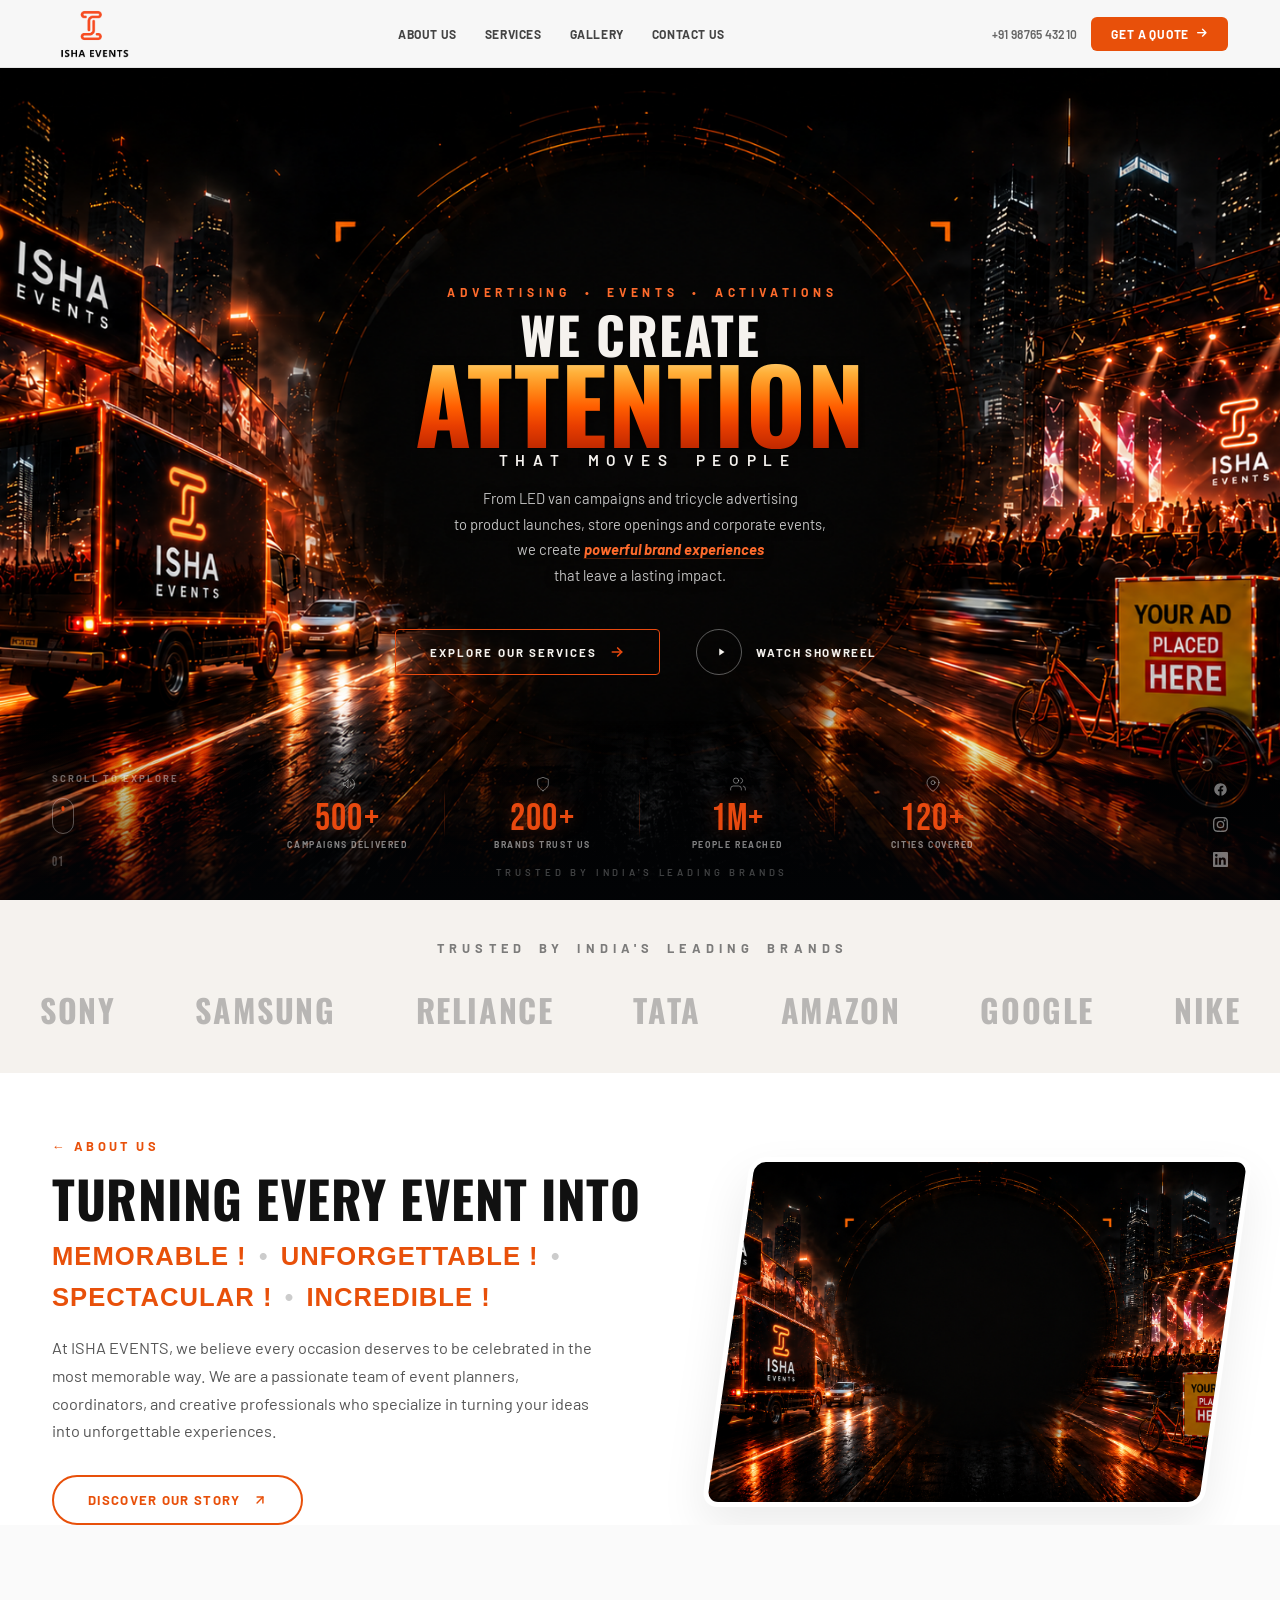
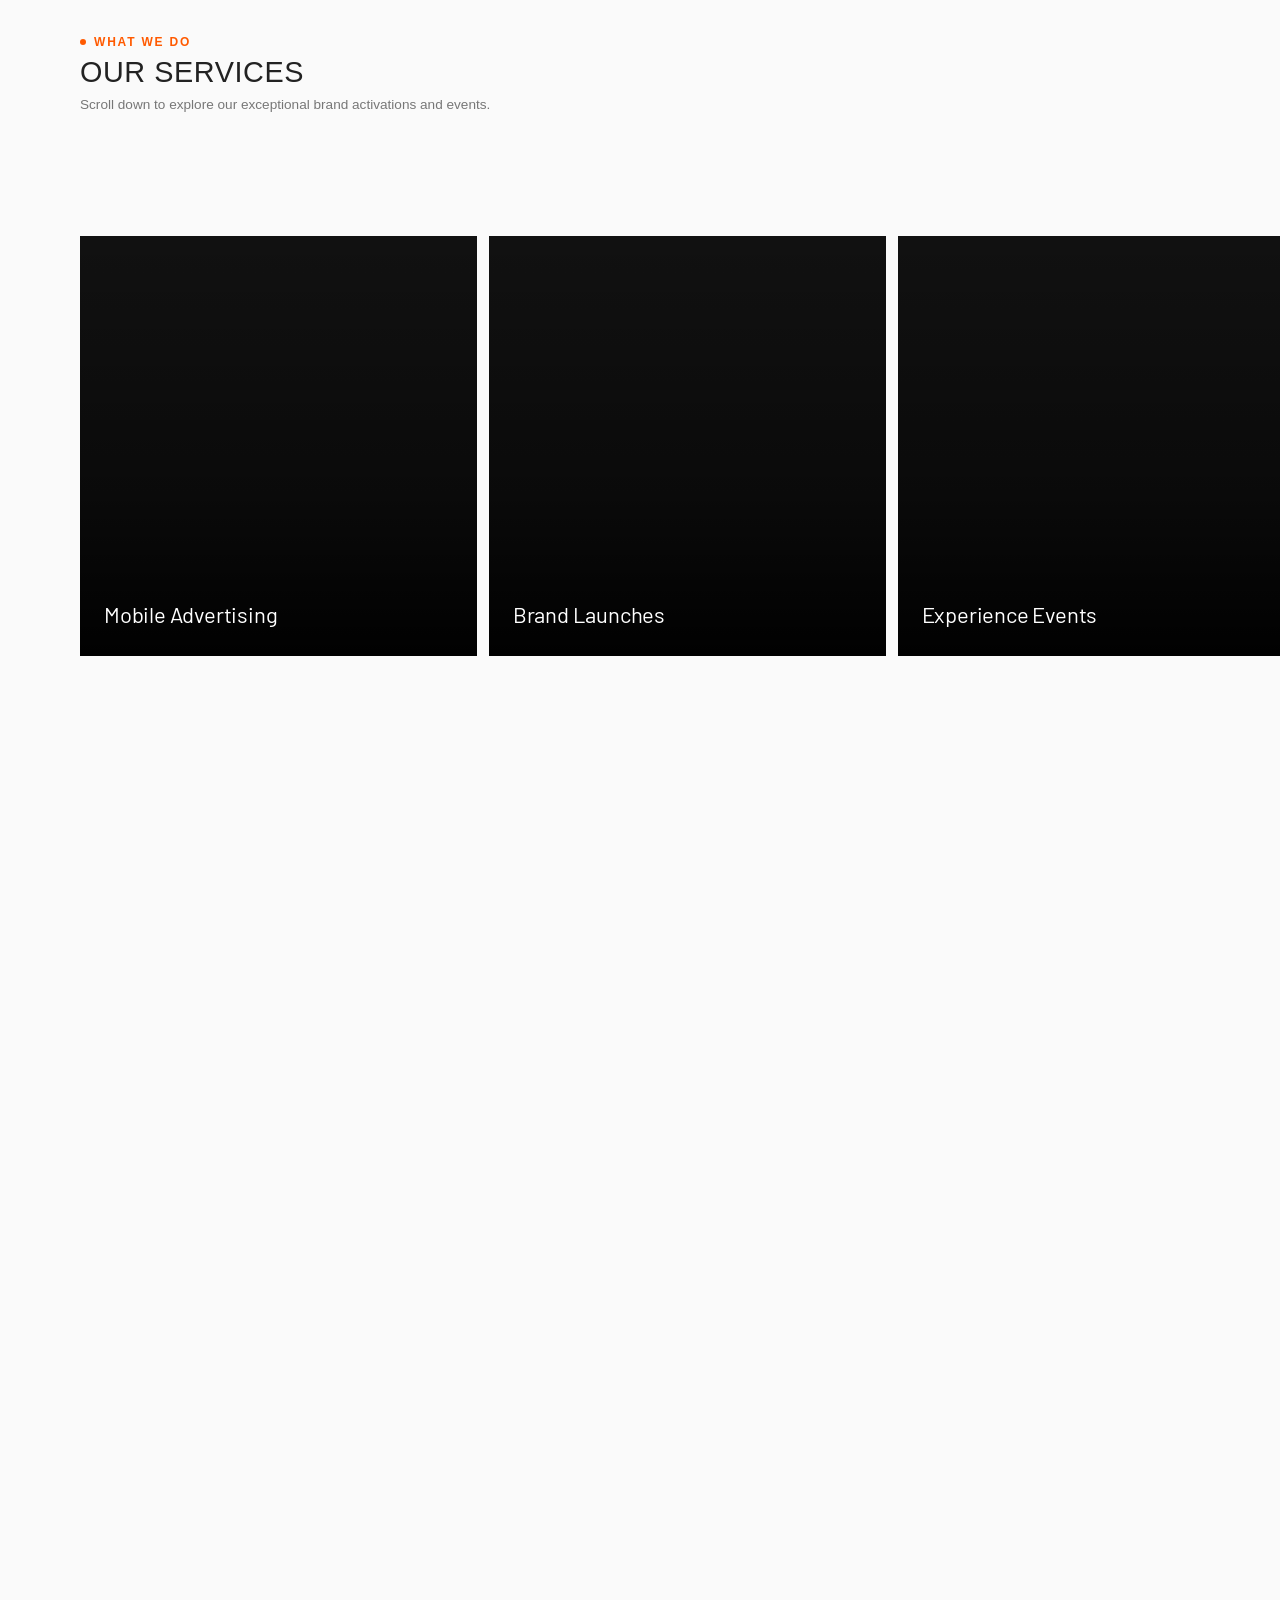
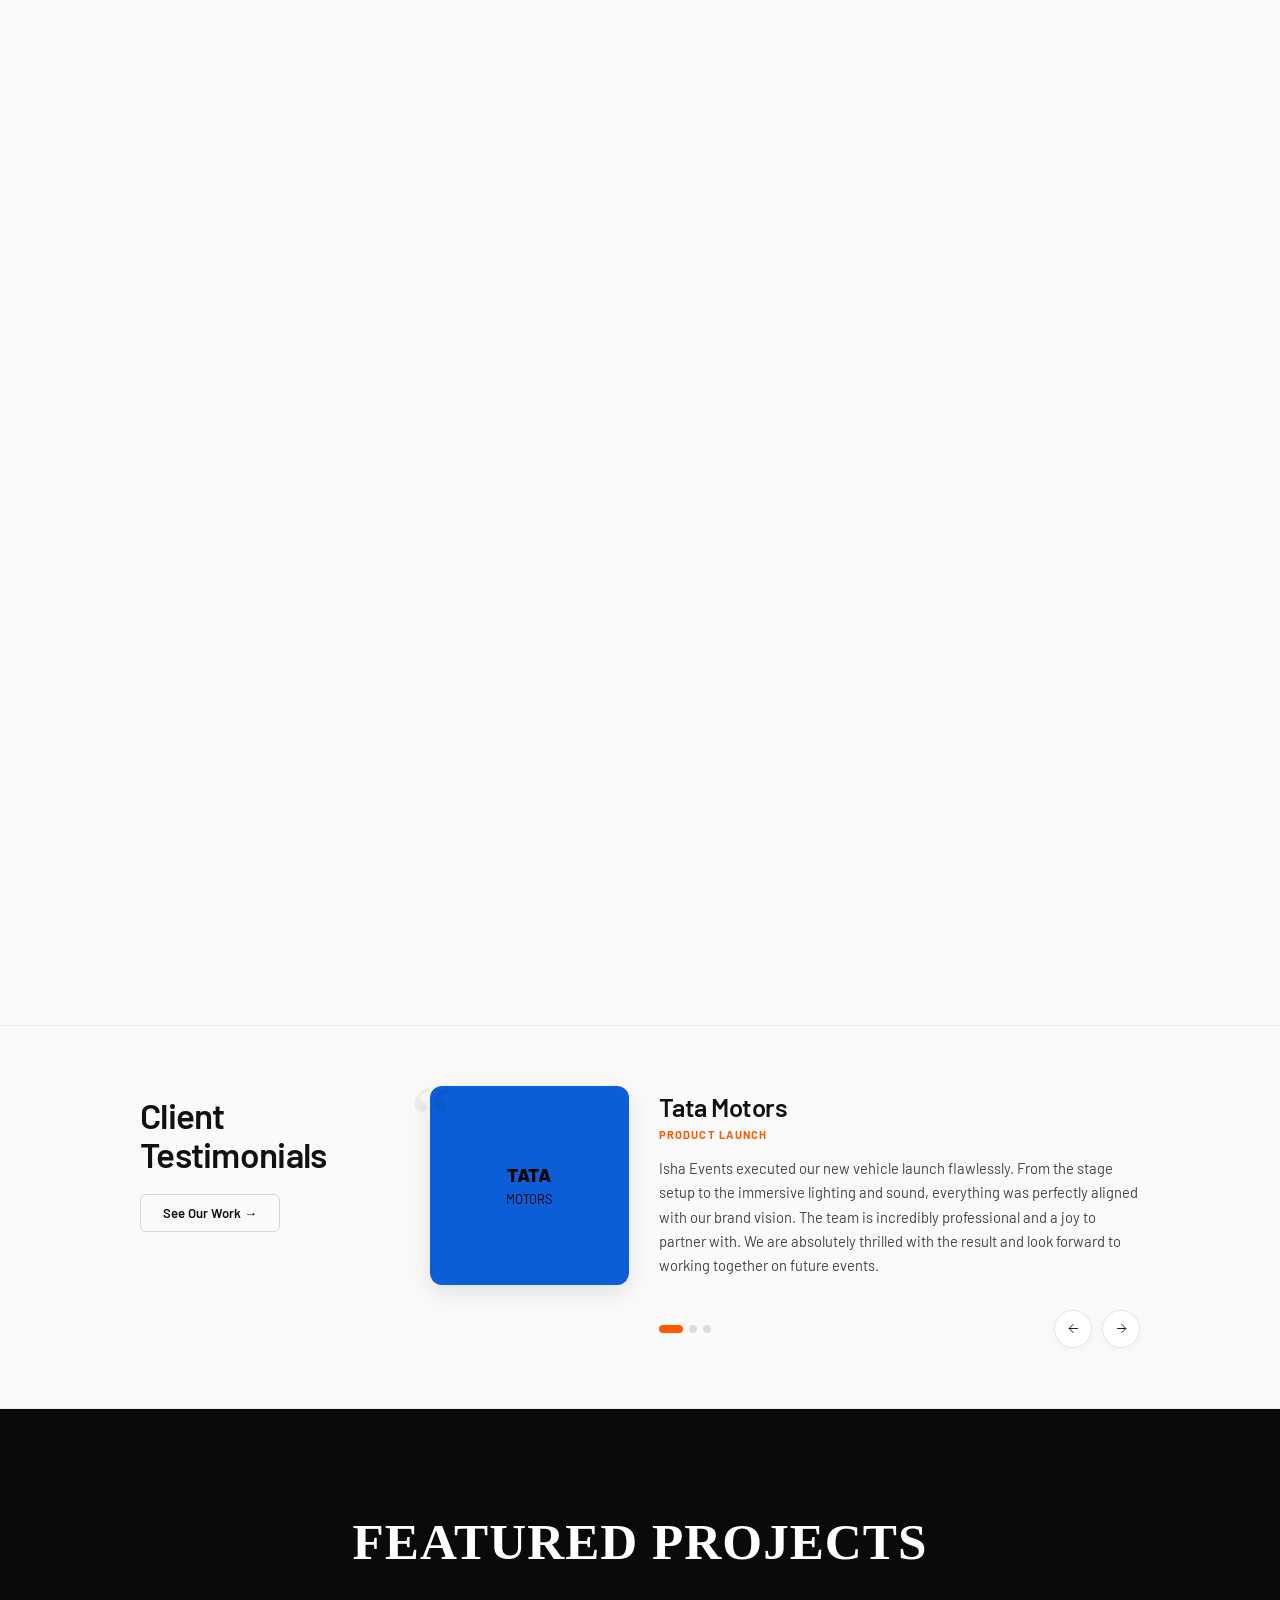
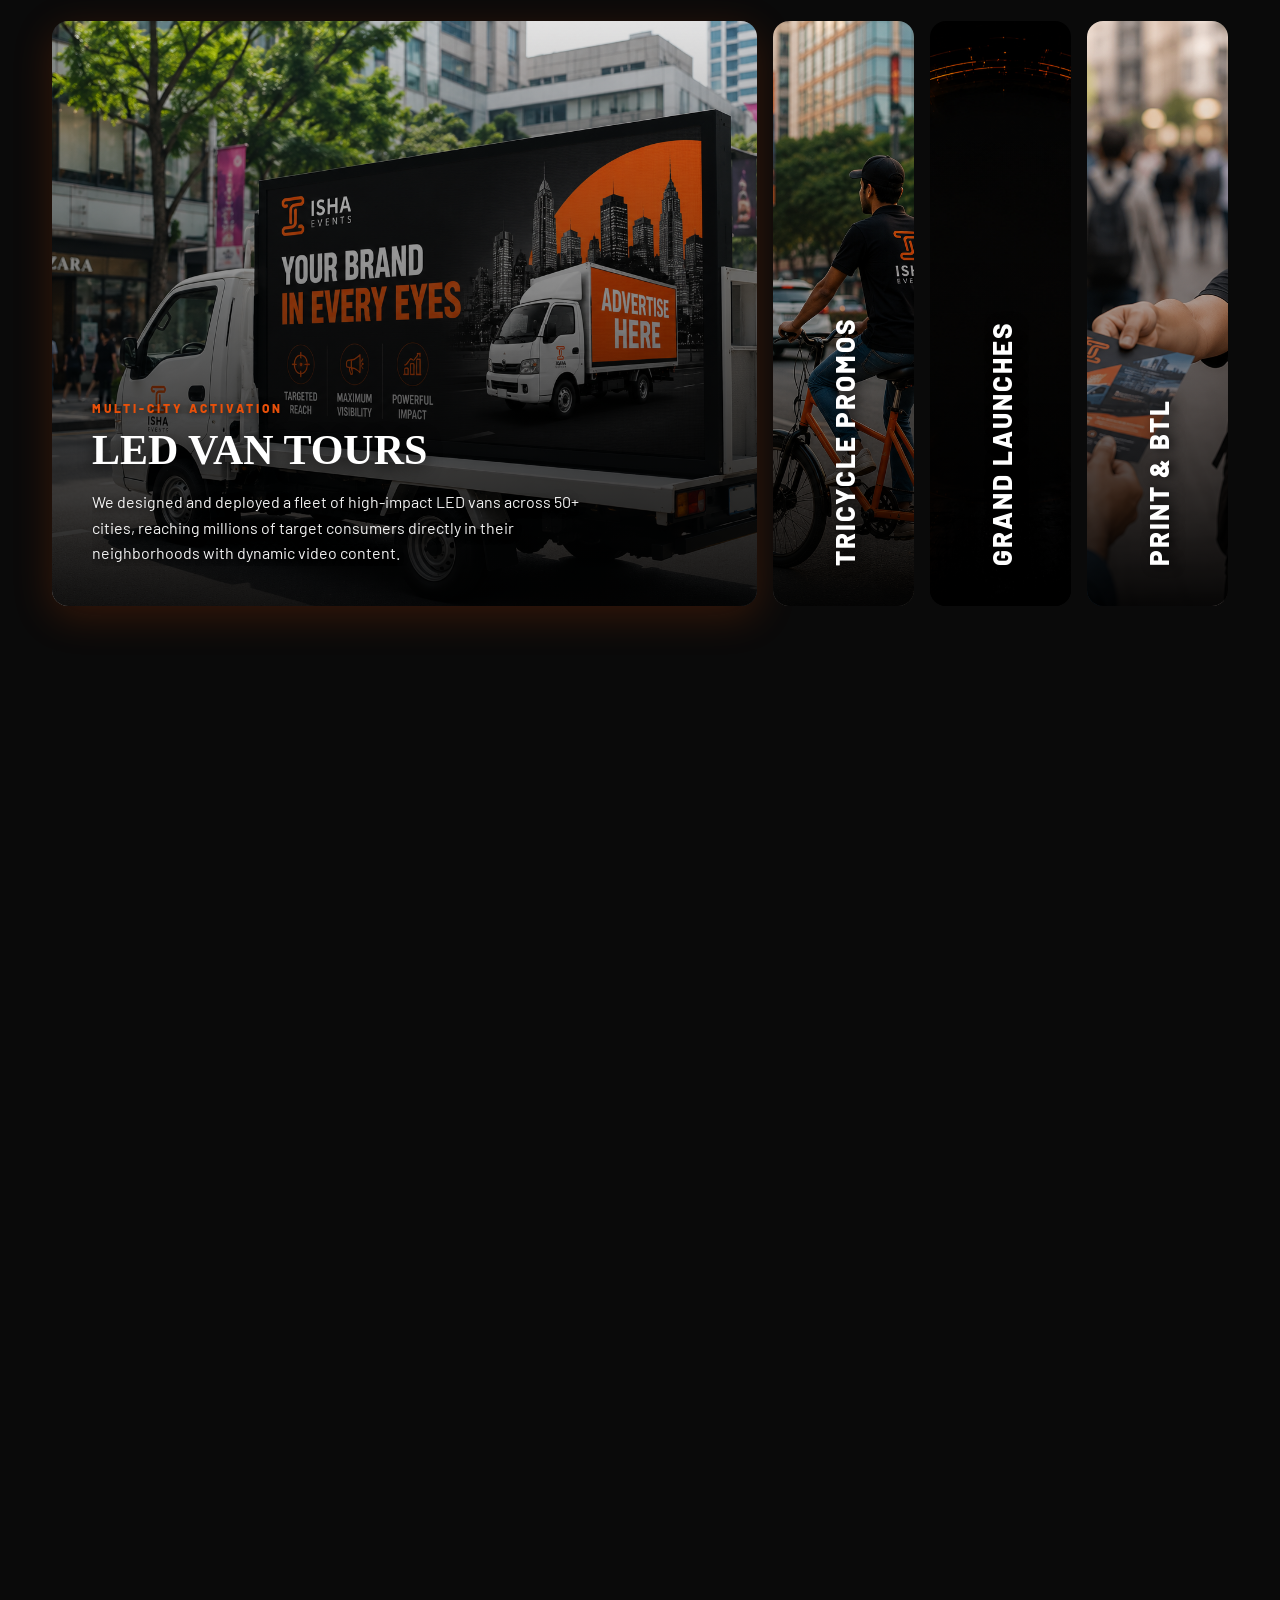
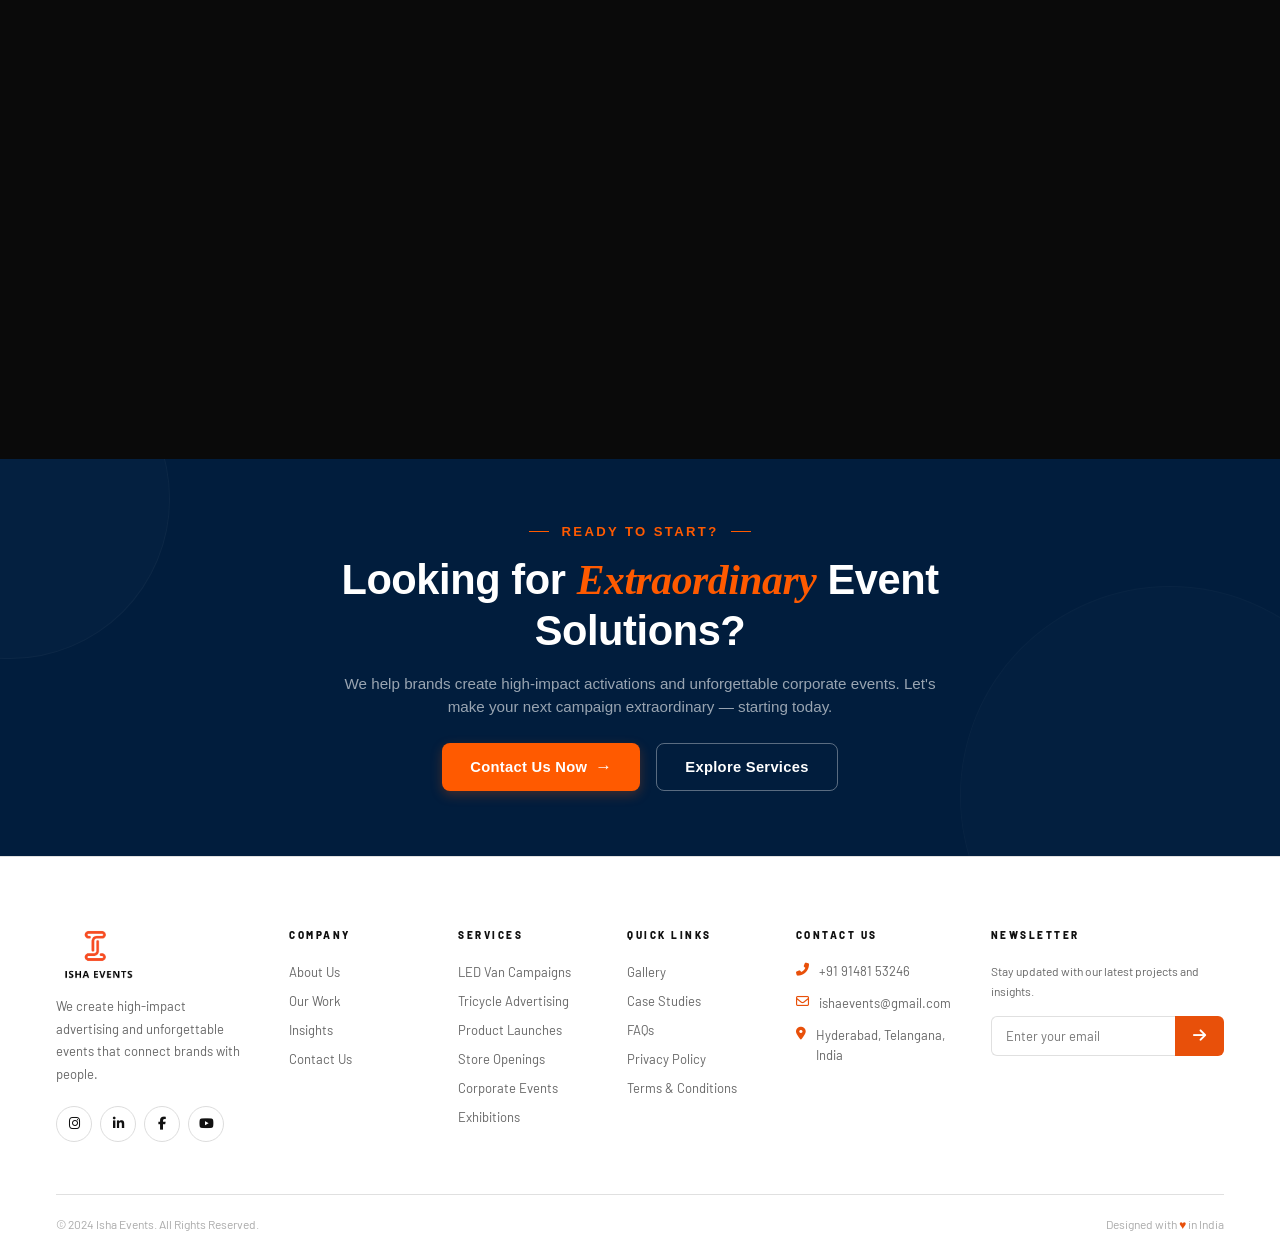
==== index.html @ 8bcbc74d "feat: implement scroll reveal animations, enhance stats component interactivity, and update responsi" ====
<!DOCTYPE html>
<html lang="en">
<head>
  <meta charset="UTF-8">
  <meta name="viewport" content="width=device-width, initial-scale=1.0">
  <title>ISHA EVENTS – We Create Attention That Moves People</title>
  <meta name="description" content="India's leading activation agency. LED van campaigns, tricycle advertising, product launches, store openings and corporate events.">
  <link rel="preconnect" href="https://fonts.googleapis.com" />
  <link rel="preconnect" href="https://fonts.gstatic.com" crossorigin />
  <link href="https://fonts.googleapis.com/css2?family=Bebas+Neue&family=Barlow:wght@300;400;500;600;700;800&family=Oswald:wght@400;500;600;700&display=swap" rel="stylesheet" />
  <link rel="stylesheet" href="https://cdnjs.cloudflare.com/ajax/libs/font-awesome/6.5.0/css/all.min.css">
  <link rel="stylesheet" href="footer.css">

  <style>
    *, *::before, *::after { margin: 0; padding: 0; box-sizing: border-box; }

    :root {
      --orange: #E8490F;
      --orange-light: #FF6B2C;
      --white: #F5F2EE;
      --dark: #030508;
      /* Footer Specific Vars */
      --text-main: #222222;
      --text-muted: #666666;
      --bg-light: #FAFAFA;
      --border: #EAEAEA;
    }

    html, body {
      width: 100%; min-height: 100%;
      background: var(--dark);
      font-family: 'Barlow', sans-serif;
      color: var(--white);
      overflow-x: clip; /* Prevents overflow without creating scroll container, allowing position: sticky to stick perfectly */
      -webkit-font-smoothing: antialiased;
    }

    /* ════════ PRELOADER ════════ */
    #preloader {
      position: fixed; inset: 0; z-index: 9999;
      display: flex; align-items: center; justify-content: center;
      background: var(--dark);
      transition: opacity .7s ease, visibility .7s ease;
    }
    .pre-content { display: flex; flex-direction: column; align-items: center; gap: 16px; z-index: 10; }
    .pre-brand { font-family: 'Bebas Neue', cursive; font-size: 1.8rem; letter-spacing: .3em; color: var(--white); }
    .pre-brand b { color: var(--orange); }
    .pre-track { width: 200px; height: 2px; background: rgba(255,255,255,.06); border-radius: 10px; overflow: hidden; }
    .pre-fill { width: 0%; height: 100%; background: var(--orange); box-shadow: 0 0 8px var(--orange); transition: width .2s ease; }
    .pre-pct { font-size: .65rem; letter-spacing: .15em; color: rgba(255,255,255,.3); }
    .pre-panel { position: absolute; width: 100%; height: 50%; background: var(--dark); z-index: 5; transition: transform 1.1s cubic-bezier(.85,0,.15,1); }
    .pre-panel.t { top: 0; }
    .pre-panel.b { bottom: 0; }
    body.go .pre-panel.t { transform: translateY(-100%); }
    body.go .pre-panel.b { transform: translateY(100%); }
    body.go #preloader { pointer-events: none; opacity: 0; visibility: hidden; }

    /* ════════ HERO ════════ */
    #hero {
      position: relative;
      width: 100%; height: calc(100vh - 68px); min-height: 700px;
      margin-top: 68px;
      overflow: hidden;
    }

    /* ── Background Image ── */
    .hero-bg {
      position: absolute; inset: 0; width: 100%; height: 100%; object-fit: cover;
      transform: scale(1.1); transition: transform 4s cubic-bezier(.16,1,.3,1);
    }
    body.go .hero-bg { transform: scale(1); }

    /* Bottom fade for stats readability */
    .hero-bottom-fade {
      position: absolute; bottom: 0; left: 0; right: 0;
      height: 180px;
      background: linear-gradient(to top, rgba(3,5,8,.65) 0%, transparent 100%);
      z-index: 2; pointer-events: none;
    }



    /* ════════ CENTER CONTENT ════════ */
    .center-block {
      position: absolute; inset: 0; z-index: 10;
      display: flex; flex-direction: column;
      align-items: center; justify-content: center;
      padding: 0 24px;
      pointer-events: none;
    }
    .center-block > * { pointer-events: auto; }

    .tag {
      font-size: .75rem; font-weight: 700;
      letter-spacing: .4em; text-indent: .4em; text-transform: uppercase;
      color: var(--orange-light); margin-bottom: 10px;
      opacity: 0; transform: translateY(18px);
      transition: opacity .7s 1.3s ease, transform .7s 1.3s ease;
    }
    body.go .tag { opacity: 1; transform: translateY(0); }

    /* ── Headlines ── */
    .hl { margin-bottom: 18px; text-align: center; }
    .lm { display: block; overflow: hidden; text-align: center; line-height: 1; }
    .lm > span {
      display: inline-block; transform: translateY(115%); opacity: 0;
      transition: transform 1s cubic-bezier(.16,1,.3,1), opacity 1s ease;
    }
    body.go .lm > span { transform: translateY(0); opacity: 1; }

    /* WE CREATE */
    .h1 {
      font-family: 'Oswald', sans-serif;
      font-size: clamp(2rem, 4vw, 3.5rem);
      font-weight: 700; letter-spacing: .03em;
      color: var(--white);
      text-shadow: 0 2px 10px rgba(0,0,0,.5);
    }
    body.go .h1 > span { transition-delay: 1.35s; }

    /* ATTENTION */
    .h2 {
      font-family: 'Oswald', sans-serif;
      font-size: clamp(4rem, 8vw, 7.5rem);
      font-weight: 700; letter-spacing: .01em;
      line-height: .9;
      margin-top: -4px; margin-bottom: 2px;
    }
    .h2 > span {
      background: linear-gradient(180deg,
        #FFD580 0%,
        #FFB03A 18%,
        #FF8C1A 35%,
        #FF5E00 55%,
        #E83E00 75%,
        #C02800 100%
      );
      -webkit-background-clip: text;
      -webkit-text-fill-color: transparent;
      background-clip: text;
      filter: drop-shadow(0 4px 8px rgba(0,0,0,.8));
      position: relative;
    }
    body.go .h2 > span { transition-delay: 1.5s; }

    /* THAT MOVES PEOPLE */
    .h3 {
      font-family: 'Barlow', sans-serif;
      font-size: clamp(.7rem, 1.2vw, 1rem);
      font-weight: 600; letter-spacing: .5em; text-indent: .5em;
      color: var(--white);
      text-shadow: 0 2px 10px rgba(0,0,0,.6);
      margin-top: 4px;
    }
    body.go .h3 > span { transition-delay: 1.65s; }

    /* ── Description ── */
    .desc {
      max-width: 480px; text-align: center;
      font-size: .92rem; font-weight: 400;
      line-height: 1.75; color: rgba(255,255,255,.75);
      margin-bottom: 32px;
      text-shadow: 0 1px 10px rgba(0,0,0,.5);
      opacity: 0; transform: translateY(14px);
      transition: opacity .8s 1.8s ease, transform .8s 1.8s ease;
    }
    body.go .desc { opacity: 1; transform: translateY(0); }
    .desc em {
      font-style: italic; font-weight: 700;
      color: var(--orange-light);
      text-decoration: underline;
      text-decoration-color: rgba(232,73,15,.35);
      text-underline-offset: 3px;
    }

    /* ── Buttons ── */
    .btns {
      display: flex; align-items: center; gap: 28px;
      opacity: 0; transform: translateY(14px);
      transition: opacity .8s 1.95s ease, transform .8s 1.95s ease;
    }
    body.go .btns { opacity: 1; transform: translateY(0); }

    .btn-exp {
      font-family: 'Barlow', sans-serif; font-size: .72rem; font-weight: 700;
      letter-spacing: .18em; text-transform: uppercase;
      color: var(--white); background: transparent;
      border: 1.5px solid var(--orange);
      padding: 14px 34px; border-radius: 4px;
      cursor: pointer; text-decoration: none;
      display: inline-flex; align-items: center; gap: 12px;
      transition: all .3s ease;
    }
    .btn-exp svg { color: var(--orange); transition: transform .3s, color .3s; }
    .btn-exp:hover {
      background: var(--orange); color: #fff;
      box-shadow: 0 4px 30px rgba(232,73,15,.45);
      transform: translateY(-2px);
    }
    .btn-exp:hover svg { transform: translateX(4px); color: #fff; }

    .btn-reel {
      font-family: 'Barlow', sans-serif; font-size: .72rem; font-weight: 700;
      letter-spacing: .14em; text-transform: uppercase;
      background: none; border: none; color: var(--white);
      cursor: pointer; display: flex; align-items: center; gap: 14px;
      padding: 8px; transition: opacity .3s;
    }
    .play-c {
      width: 46px; height: 46px; border-radius: 50%;
      border: 1.5px solid rgba(255,255,255,.35);
      display: flex; align-items: center; justify-content: center;
      padding-left: 3px;
      transition: border-color .3s, background .3s, transform .25s, box-shadow .3s;
    }
    .play-c svg { color: var(--white); }
    .btn-reel:hover .play-c {
      border-color: #fff; background: rgba(255,255,255,.08);
      transform: scale(1.08);
      box-shadow: 0 0 20px rgba(255,255,255,.15);
    }

    /* ════════ BOTTOM SECTION ════════ */
    .bottom {
      position: absolute; bottom: 0; left: 0; right: 0; z-index: 10;
      display: flex; flex-direction: column; align-items: center;
      padding-bottom: 22px;
      opacity: 0; transform: translateY(14px);
      transition: opacity .8s 2.1s ease, transform .8s 2.1s ease;
    }
    body.go .bottom { opacity: 1; transform: translateY(0); }

    .stats {
      display: flex; align-items: center; justify-content: center;
      max-width: 820px; width: 100%;
      margin-bottom: 16px; padding: 0 20px;
    }
    .st {
      flex: 1; display: flex; flex-direction: column; align-items: center;
      text-align: center; position: relative; padding: 0 24px;
      opacity: 0; transform: translateY(20px);
      transition: opacity .6s ease, transform .6s ease;
    }
    body.go .st { opacity: 1; transform: translateY(0); }
    body.go .st:nth-child(1) { transition-delay: 2.1s; }
    body.go .st:nth-child(2) { transition-delay: 2.25s; }
    body.go .st:nth-child(3) { transition-delay: 2.4s; }
    body.go .st:nth-child(4) { transition-delay: 2.55s; }
    .st:not(:last-child)::after {
      content: ''; position: absolute; top: 18%; right: 0;
      width: 1px; height: 64%;
      background: linear-gradient(to bottom, transparent, rgba(232,73,15,.2) 20%, rgba(232,73,15,.2) 80%, transparent);
    }
    .st-i { margin-bottom: 5px; color: rgba(255,255,255,.4); transition: color .3s, transform .3s; }
    .st-i svg { width: 16px; height: 16px; }
    .st:hover .st-i { color: var(--orange); transform: scale(1.2); }
    .st-v {
      font-family: 'Bebas Neue', cursive;
      font-size: 2.4rem; line-height: 1; letter-spacing: .03em;
      color: var(--orange);
      filter: drop-shadow(0 0 8px rgba(232,73,15,.3));
      margin-bottom: 1px;
      transition: transform .3s ease;
    }
    .st:hover .st-v { transform: scale(1.08); }
    .st-l {
      font-size: .55rem; font-weight: 700;
      letter-spacing: .18em; text-transform: uppercase;
      color: rgba(255,255,255,.5);
    }
    .trust {
      font-size: .6rem; font-weight: 600;
      letter-spacing: .4em; text-indent: .4em; text-transform: uppercase;
      color: rgba(255,255,255,.25);
    }

    /* ── Universal Scroll Reveal ── */
    .sr {
      opacity: 0; transform: translateY(40px);
      transition: opacity .8s cubic-bezier(.16,1,.3,1), transform .8s cubic-bezier(.16,1,.3,1);
    }
    .sr.is-visible { opacity: 1; transform: translateY(0); }
    .sr-left {
      opacity: 0; transform: translateX(-40px);
      transition: opacity .8s cubic-bezier(.16,1,.3,1), transform .8s cubic-bezier(.16,1,.3,1);
    }
    .sr-left.is-visible { opacity: 1; transform: translateX(0); }
    .sr-right {
      opacity: 0; transform: translateX(40px);
      transition: opacity .8s cubic-bezier(.16,1,.3,1), transform .8s cubic-bezier(.16,1,.3,1);
    }
    .sr-right.is-visible { opacity: 1; transform: translateX(0); }

    /* ── Left: Scroll + page ── */
    .side-l {
      position: absolute; bottom: 30px; left: 52px; z-index: 10;
      display: flex; flex-direction: column; align-items: flex-start; gap: 14px;
      opacity: 0; transition: opacity .7s 2.3s ease;
    }
    body.go .side-l { opacity: 1; }
    .scroll-txt {
      font-size: .6rem; font-weight: 700;
      letter-spacing: .22em; text-transform: uppercase;
      color: rgba(255,255,255,.4);
    }
    .scroll-ico {
      width: 22px; height: 36px;
      border: 1.5px solid rgba(255,255,255,.3);
      border-radius: 14px; position: relative;
    }
    .scroll-dot {
      width: 3px; height: 5px; background: var(--orange);
      border-radius: 4px;
      position: absolute; top: 7px; left: 50%; transform: translateX(-50%);
      animation: sWheel 1.5s infinite ease-in-out;
    }
    @keyframes sWheel {
      0%,100% { top: 7px; opacity: 0; }
      20% { opacity: 1; }
      80% { top: 20px; opacity: 0; }
    }
    .pg-num {
      font-family: 'Bebas Neue', cursive;
      font-size: .8rem; letter-spacing: .1em;
      color: rgba(255,255,255,.25);
      margin-top: 6px;
    }

    /* ── Right: Social ── */
    .side-r {
      position: absolute; bottom: 30px; right: 52px; z-index: 10;
      display: flex; flex-direction: column; align-items: center; gap: 16px;
      opacity: 0; transition: opacity .7s 2.3s ease;
    }
    body.go .side-r { opacity: 1; }
    .sc {
      color: rgba(255,255,255,.45); text-decoration: none;
      transition: color .25s, transform .25s;
    }
    .sc:hover { color: #fff; transform: translateY(-2px); }
    .sc svg { width: 15px; height: 15px; }

    /* ════════ RESPONSIVE ════════ */
    @media (max-width: 1100px) {
      .hdr { padding: 22px 36px; }
      .nav-mid { gap: 26px; }
      .side-l { left: 32px; }
      .side-r { right: 32px; }
    }
    @media (max-width: 991px) {
      html, body { overflow-y: auto; }
      .nav-mid { display: none; }
      .hdr { padding: 18px 24px; }
      .ham { display: flex; }
      .side-l, .side-r { display: none; }
      #hero { height: auto; min-height: 100vh; }
      .center-block { position: relative; padding: 130px 20px 30px; }
      .bottom { position: relative; padding-bottom: 30px; }
      .stats {
        flex-wrap: wrap; gap: 0;
        background: rgba(3,5,8,.55);
        backdrop-filter: blur(16px); -webkit-backdrop-filter: blur(16px);
        border-radius: 16px;
        border: 1px solid rgba(255,255,255,.08);
        padding: 16px 12px;
        max-width: 420px;
      }
      .st { flex: 0 0 50%; padding: 14px 8px; }
      .st:nth-child(2)::after { display: none; }
      .st:not(:last-child)::after { display: none; }
    }
    @media (max-width: 600px) {
      .hdr { padding: 14px 16px; }
      .logo-name { font-size: 1.4rem; }
      .logo-sub { font-size: .55rem; display: none; }
      .btn-q { padding: 8px 16px; font-size: .62rem; }
      .ham { width: 36px; height: 36px; }
      .tag { font-size: .6rem; letter-spacing: .22em; text-indent: .22em; }
      .h2 { font-size: clamp(3rem, 14vw, 5rem); }
      .desc { font-size: .85rem; }
      .btns { flex-direction: column; gap: 14px; width: 100%; max-width: 280px; }
      .btn-exp { width: 100%; justify-content: center; }
      .btn-reel { justify-content: center; }
      .stats { max-width: 340px; padding: 14px 8px; border-radius: 14px; }
      .st { flex: 0 0 50%; padding: 12px 8px; }
      .st-v { font-size: 1.9rem; }
      .st-l { font-size: .5rem; letter-spacing: .1em; }
      .st-i svg { width: 14px; height: 14px; }
      .trust { font-size: .5rem; letter-spacing: .2em; text-indent: .2em; }
    }
    @media (max-width: 420px) {
      .center-block { padding: 110px 16px 20px; }
      .h1 { font-size: 1.6rem; }
      .h2 { font-size: clamp(2.6rem, 16vw, 3.5rem); }
      .h3 { font-size: .65rem; letter-spacing: .3em; }
      .desc { font-size: .82rem; margin-bottom: 24px; }
      .stats { max-width: 300px; }
      .st { padding: 10px 6px; }
      .st-v { font-size: 1.7rem; }
    }

    /* ════════ TRUSTED BY SECTION ════════ */
    #trusted {
      padding: 40px 0;
      background: #F5F2EE; /* Light background */
      text-align: center;
      display: flex; flex-direction: column; align-items: center;
      overflow: hidden;
    }
    
    .t-head {
      font-size: .8rem; font-weight: 700;
      letter-spacing: .4em; text-indent: .4em; text-transform: uppercase;
      color: rgba(3,5,8,.5); margin-bottom: 30px;
      display: flex; gap: 8px; justify-content: center; flex-wrap: wrap;
    }
    
    .t-head span { display: inline-block; }
    
    .t-logos-container {
      width: 100%;
      overflow: hidden;
      display: flex;
    }

    .t-logos-track {
      display: flex; gap: 80px; align-items: center;
      padding: 0 40px;
      animation: marquee 20s linear infinite;
    }
    
    @keyframes marquee {
      0% { transform: translateX(0); }
      100% { transform: translateX(-50%); } /* Scrolls half because we duplicate the content */
    }
    
    .t-logo {
      font-family: 'Oswald', sans-serif;
      font-size: 2rem; font-weight: 700; letter-spacing: .05em;
      color: rgba(3,5,8,.25);
      text-transform: uppercase;
      transition: color .3s, transform .3s;
      white-space: nowrap;
    }
    .t-logo:hover {
      color: var(--orange); transform: scale(1.05);
    }
    
    /* Scroll Reveal Animations */
    .reveal-up {
      opacity: 0; transform: translateY(30px);
      transition: opacity 0.6s cubic-bezier(0.16, 1, 0.3, 1), transform 0.6s cubic-bezier(0.16, 1, 0.3, 1);
    }
    .reveal-up.is-visible {
      opacity: 1; transform: translateY(0);
    }
    
    /* ════════ ABOUT US SECTION ════════ */
    #about {
      position: relative !important;
      width: 100% !important;
      background: #FFFFFF !important;
      color: #222222 !important;
      padding: 65px 52px 0 52px !important; /* Reduced bottom padding */
      box-sizing: border-box !important;
      display: flex !important;
      align-items: center !important;
      justify-content: center !important;
      overflow: hidden !important;
    }
    
    .about-container {
      position: relative !important;
      z-index: 10 !important;
      max-width: 1200px !important;
      margin: 0 auto !important;
      padding: 0 !important;
      width: 100% !important;
    }
    
    .about-grid {
      display: grid !important;
      grid-template-columns: 1.1fr 0.9fr !important; /* Balanced columns */
      gap: 60px !important;
      align-items: center !important;
      width: 100% !important;
    }
    
    .about-content {
      display: flex !important;
      flex-direction: column !important;
      align-items: flex-start !important;
      text-align: left !important;
    }
    
    .about-tag {
      font-size: .8rem !important;
      font-weight: 700 !important;
      letter-spacing: .25em !important;
      text-transform: uppercase !important;
      color: #E8500A !important;
      margin-bottom: 16px !important;
      display: inline-flex !important;
      align-items: center !important;
      gap: 8px !important;
    }
    
    .about-hl {
      font-family: 'Oswald', sans-serif !important;
      font-size: clamp(2.2rem, 4vw, 3.2rem) !important;
      font-weight: 700 !important;
      letter-spacing: .01em !important;
      line-height: 1.1 !important;
      color: #111111 !important;
      margin-bottom: 16px !important;
      margin-top: 0 !important;
      text-transform: uppercase !important;
    }
    
    .about-words-track {
      display: flex !important;
      gap: 12px !important;
      align-items: center !important;
      flex-wrap: wrap !important;
      margin-bottom: 22px !important;
      font-family: 'Barlow Condensed', sans-serif !important;
      font-size: clamp(1.2rem, 2.2vw, 1.6rem) !important;
      font-weight: 900 !important;
      letter-spacing: 0.04em !important;
      text-transform: uppercase !important;
    }
    
    .word-tag {
      color: #E8500A !important; /* Memorable */
      display: inline-block !important;
      transition: transform 0.4s cubic-bezier(0.175, 0.885, 0.32, 1.275), color 0.3s ease !important;
      cursor: default !important;
    }
    .word-tag:hover {
      transform: scale(1.1) translateY(-2px) !important;
      color: #FF6B1A !important;
    }
    
    .word-tag:nth-of-type(2) { color: #8A2BE2 !important; } /* Unforgettable */
    .word-tag:nth-of-type(2):hover { color: #A0522D !important; }
    .word-tag:nth-of-type(3) { color: #E8500A !important; } /* Spectacular */
    .word-tag:nth-of-type(4) { color: #E8500A !important; } /* Incredible */
    
    .word-dot {
      color: #CCCCCC !important;
      font-weight: 400 !important;
      display: inline-block !important;
      transition: transform 0.5s cubic-bezier(0.16, 1, 0.3, 1), color 0.3s ease !important;
    }
    .about-words-track:hover .word-dot {
      transform: scale(1.2) rotate(180deg) !important;
      color: #E8500A !important;
    }
    
    .about-desc {
      font-size: 1.02rem !important;
      font-weight: 400 !important;
      line-height: 1.7 !important;
      color: #555555 !important;
      margin-bottom: 30px !important;
      margin-top: 0 !important;
      max-width: 540px !important;
    }
    
    .btn-story {
      display: inline-flex !important;
      align-items: center !important;
      gap: 12px !important;
      padding: 15px 34px !important;
      border-radius: 30px !important;
      border: 2px solid #E8500A !important;
      background: transparent !important;
      color: #E8500A !important;
      font-family: 'Barlow', sans-serif !important;
      font-size: 0.82rem !important;
      font-weight: 700 !important;
      letter-spacing: 0.1em !important;
      text-transform: uppercase !important;
      text-decoration: none !important;
      transition: all 0.3s cubic-bezier(0.16, 1, 0.3, 1) !important;
      cursor: pointer !important;
    }
    
    .btn-story:hover {
      background: #E8500A !important;
      color: #FFFFFF !important;
      transform: translateY(-3px) !important;
      box-shadow: 0 8px 20px rgba(232,80,10,0.15) !important;
    }
    
    .btn-story svg {
      transition: transform 0.3s ease !important;
    }
    .btn-story:hover svg {
      transform: translate(2px, -2px) !important;
    }
    
    /* Compact Skewed Video container */
    .about-media-col {
      display: flex !important;
      justify-content: center !important;
      align-items: center !important;
      width: 100% !important;
    }
    
    .about-media-wrapper {
      position: relative !important;
      width: 100% !important; /* Expanded to fill the column width fully */
      height: 350px !important; /* Reduced from 460px for compact feel */
      transform: skewX(-8deg) !important; /* Softer, elegant angle */
      overflow: hidden !important;
      border-radius: 16px !important;
      box-shadow: 0 20px 45px rgba(0,0,0,0.08) !important;
      border: 5px solid #FFFFFF !important;
      background: #FAFAFA !important;
      transition: transform 0.6s cubic-bezier(0.16, 1, 0.3, 1), box-shadow 0.6s ease, border-color 0.6s ease !important;
    }
    
    .about-media-wrapper:hover {
      transform: skewX(-8deg) scale(1.03) translateY(-5px) !important;
      box-shadow: 0 30px 60px rgba(232,80,10,0.12), 0 10px 25px rgba(0,0,0,0.04) !important;
      border-color: #E8500A !important;
    }
    
    .about-media-wrapper video {
      position: absolute !important;
      top: 0 !important;
      left: -15% !important;
      width: 130% !important;
      height: 100% !important;
      object-fit: cover !important;
      transform: skewX(8deg) !important;
      display: block !important;
    }
    
    @media (max-width: 991px) {
      #about {
        padding: 60px 24px !important;
      }
      .about-grid {
        grid-template-columns: 1fr !important;
        gap: 40px !important;
      }
      .about-media-col {
        justify-content: center !important;
      }
      .about-media-wrapper {
        width: 100% !important;
        height: 280px !important;
        transform: none !important;
        border-radius: 12px !important;
      }
      .about-media-wrapper:hover {
        transform: scale(1.01) translateY(-2px) !important;
      }
      .about-media-wrapper video {
        left: 0 !important;
        width: 100% !important;
        transform: none !important;
      }
    }

    /* ════════ SERVICES SECTION (STICKY HORIZONTAL SCROLL) ════════ */
    .services-scroll-container {
      position: relative !important;
      width: 100% !important;
      height: 300vh !important; 
      background: #FAFAFA !important;
      box-sizing: border-box !important;
    }
    
    .services-sticky-wrapper {
      position: sticky !important;
      top: 0 !important;
      height: 100vh !important;
      width: 100% !important;
      overflow: hidden !important;
      display: flex !important;
      flex-direction: column !important;
      justify-content: center !important;
      box-sizing: border-box !important;
      padding: 0 80px !important;
    }
    
    .services-container {
      max-width: 1200px !important;
      margin: 0 auto !important;
      width: 100% !important;
      display: flex !important;
      flex-direction: column !important;
      gap: 30px !important;
    }
    
    .services-header {
      text-align: left !important;
      margin-bottom: 30px !important;
      display: flex !important;
      flex-direction: column !important;
      gap: 6px !important;
    }
    
    .services-tag {
      font-family: 'Inter', sans-serif !important;
      font-size: 0.75rem !important;
      font-weight: 600 !important;
      letter-spacing: 0.15em !important;
      text-transform: uppercase !important;
      color: #ff5a00 !important;
      display: flex !important;
      align-items: center !important;
      gap: 8px !important;
    }
    
    .services-tag::before {
      content: '' !important;
      display: inline-block !important;
      width: 6px !important;
      height: 6px !important;
      background: #ff5a00 !important;
      border-radius: 50% !important;
    }
    
    .services-hl {
      font-family: 'Outfit', sans-serif !important;
      font-size: 1.8rem !important;
      font-weight: 500 !important;
      letter-spacing: 0.02em !important;
      line-height: 1.2 !important;
      color: #222 !important;
      margin: 0 !important;
    }
    
    .services-subtitle {
      font-family: 'Inter', sans-serif !important;
      font-size: 0.85rem !important;
      font-weight: 400 !important;
      color: #777 !important;
      max-width: 450px !important;
      line-height: 1.5 !important;
      margin: 0 !important;
    }
    
    .services-track-wrapper {
      position: relative !important;
      width: 100% !important;
      overflow: visible !important;
    }
    
    .services-track {
      display: flex !important;
      gap: 12px !important; /* Tight spacing matching services.html */
      width: max-content !important;
      will-change: transform !important;
      transition: transform 0.1s linear !important;
      padding: 20px 0 !important; /* Zero padding on desktop since JS centers exactly */
      align-items: center !important;
      height: 60vh !important;
      min-height: 400px !important;
    }
    
    .cinematic-panel {
      position: relative !important;
      width: 31vw !important; /* Premium width for 3 visible columns */
      height: 420px !important; /* Attractive, immersive portrait proportion */
      max-width: 480px !important;
      min-width: 320px !important;
      border-radius: 0 !important; /* Sharp corners */
      overflow: hidden !important; 
      background: #111 !important; 
      flex-shrink: 0 !important;
      transform: scale(1) !important;
      padding: 0 !important;
      display: flex !important;
      flex-direction: column !important;
      justify-content: flex-end !important;
      cursor: pointer !important;
      box-sizing: border-box !important;
      transition: transform 0.4s cubic-bezier(0.16, 1, 0.3, 1) !important;
    }
    
    @media (min-width: 769px) {
      .cinematic-panel.is-hidden-side {
        opacity: 0 !important;
        pointer-events: none !important;
      }
    }
    
    /* Background Image setup */
    .cp-bg {
      position: absolute !important;
      inset: 0 !important;
      width: 100% !important;
      height: 100% !important;
      background-size: cover !important; 
      background-position: center !important;
      background-repeat: no-repeat !important;
      z-index: 1 !important;
      border-radius: 0 !important;
      transition: transform 0.8s cubic-bezier(0.16, 1, 0.3, 1) !important;
    }
    
    .cinematic-panel:hover .cp-bg {
      transform: scale(1.08) !important; 
    }
    
    /* Sleek gradient overlay from solid black-tinted bottom to transparent top */
    .cinematic-panel::after {
      content: '' !important;
      position: absolute !important;
      inset: 0 !important;
      background: linear-gradient(to top, rgba(0,0,0,0.95) 0%, rgba(0,0,0,0.4) 40%, transparent 100%) !important;
      z-index: 2 !important;
      pointer-events: none !important;
    }
    
    /* Inner overlay for layout grouping content tightly on the card */
    .sc-content-overlay {
      position: relative !important;
      z-index: 3 !important;
      padding: 28px 24px !important;
      width: 100% !important;
      display: flex !important;
      flex-direction: column !important;
      align-items: flex-start !important;
      box-sizing: border-box !important;
    }
    
    .sc-text-block {
      width: 100% !important;
      display: flex !important;
      flex-direction: column !important;
      align-items: flex-start !important;
    }
    
    /* Clean mixed-case typography */
    .sc-title {
      font-family: 'Barlow', sans-serif !important; 
      font-size: 22px !important;
      font-weight: 400 !important;
      color: #ffffff !important;
      margin: 0 !important;
      line-height: 1.25 !important;
      letter-spacing: -0.2px !important;
      text-transform: none !important;
    }
    
    @media (max-width: 991px) {
      .services-sticky-wrapper {
        padding: 0 !important;
      }
      .services-track {
        padding: 20px 40vw !important;
      }
    }
    
    /* Responsive swipe layout for mobile */
    @media (max-width: 768px) {
      .services-scroll-container {
        height: auto !important;
      }
      .services-sticky-wrapper {
        position: relative !important;
        height: auto !important;
        padding: 40px 0 !important;
      }
      .services-track {
        padding: 10px 5vw !important;
        height: 420px !important;
        gap: 16px !important;
      }
      .cinematic-panel {
        width: 78vw !important;
        height: 380px !important;
        min-width: unset !important;
        scroll-snap-align: center !important;
      }
      .services-track-wrapper {
        overflow-x: auto !important;
        scroll-snap-type: x mandatory !important;
        -webkit-mask-image: none !important;
        mask-image: none !important;
      }
      .cinematic-panel.is-clone {
        display: none !important;
      }
      .sc-content-overlay {
        padding: 14px 18px !important;
      }
    }
    
    /* ════ CALL TO ACTION SECTION ════ */
    @import url('https://fonts.googleapis.com/css2?family=Playfair+Display:ital,wght@1,600&display=swap');
    
    .cta-section {
      position: relative !important;
      padding: 65px 0 !important; /* Compact vertical sizing */
      background: #011d3d !important; /* Premium deep blue backdrop */
      overflow: hidden !important;
      display: flex !important;
      align-items: center !important;
      justify-content: center !important;
      z-index: 10 !important;
    }
    
    .cta-container {
      max-width: 1100px !important;
      width: 90% !important;
      margin: 0 auto !important;
      position: relative !important;
      z-index: 3 !important;
    }
    
    .cta-card {
      position: relative !important;
      background: transparent !important; /* Clean flat layout matching screenshot */
      text-align: center !important;
      display: flex !important;
      flex-direction: column !important;
      align-items: center !important;
      gap: 16px !important; /* Smaller, tight gaps */
      
      /* Integrated reveal-up state transitions */
      opacity: 0;
      transform: translateY(30px);
      transition: opacity 1s cubic-bezier(0.16, 1, 0.3, 1), 
                  transform 1s cubic-bezier(0.16, 1, 0.3, 1) !important;
    }
    
    .cta-card.is-visible {
      opacity: 1 !important;
      transform: translateY(0) !important;
    }
    
    /* Elegant Abstract Translucent Circles matching screenshot */
    .cta-circle-bg-1 {
      position: absolute !important;
      top: -120px !important;
      left: -150px !important;
      width: 320px !important;
      height: 320px !important;
      border-radius: 50% !important;
      background: rgba(255, 255, 255, 0.015) !important;
      border: 1px solid rgba(255, 255, 255, 0.03) !important;
      pointer-events: none !important;
      z-index: 1 !important;
    }
    
    .cta-circle-bg-2 {
      position: absolute !important;
      bottom: -150px !important;
      right: -100px !important;
      width: 420px !important;
      height: 420px !important;
      border-radius: 50% !important;
      background: rgba(255, 255, 255, 0.01) !important;
      border: 1px solid rgba(255, 255, 255, 0.02) !important;
      pointer-events: none !important;
      z-index: 1 !important;
    }
    
    .cta-tag {
      font-family: 'Outfit', 'Inter', sans-serif !important;
      font-size: 0.82rem !important;
      font-weight: 700 !important;
      letter-spacing: 0.18em !important;
      color: #ff5a00 !important;
      text-transform: uppercase !important;
      display: inline-flex !important;
      align-items: center !important;
      gap: 12px !important;
    }
    
    .cta-tag::before,
    .cta-tag::after {
      content: '' !important;
      width: 20px !important;
      height: 1.5px !important;
      background: #ff5a00 !important;
      display: inline-block !important;
    }
    
    .cta-title {
      font-family: 'Outfit', 'Inter', sans-serif !important;
      font-size: 2.6rem !important; /* Compact header matching screenshot */
      font-weight: 600 !important;
      line-height: 1.2 !important;
      color: #ffffff !important;
      max-width: 800px !important;
      margin: 0 !important;
      letter-spacing: -0.01em !important;
    }
    
    /* Georgia/Playfair display Serif Italic word styled exactly like screenshot */
    .cta-serif-orange {
      font-family: 'Playfair Display', 'Georgia', serif !important;
      font-style: italic !important;
      font-weight: 600 !important;
      color: #ff5a00 !important;
      text-transform: none !important;
    }
    
    .cta-desc {
      font-family: 'Inter', sans-serif !important;
      font-size: 0.95rem !important; /* Smaller text matching screenshot */
      font-weight: 400 !important;
      line-height: 1.55 !important;
      color: rgba(255, 255, 255, 0.6) !important;
      max-width: 600px !important;
      margin: 0 !important;
    }
    
    .cta-actions {
      display: flex !important;
      gap: 16px !important;
      margin-top: 8px !important;
      flex-wrap: wrap !important;
      justify-content: center !important;
      z-index: 5 !important;
    }
    
    /* Rectangular styled buttons with 8px border-radius exactly like screenshot */
    .btn-cta-primary {
      font-family: 'Outfit', 'Inter', sans-serif !important;
      font-size: 0.92rem !important;
      font-weight: 700 !important;
      color: #ffffff !important;
      background: #ff5a00 !important;
      padding: 14px 28px !important; /* Compact padding */
      border-radius: 8px !important; /* Rectangular corners */
      border: none !important;
      cursor: pointer !important;
      display: inline-flex !important;
      align-items: center !important;
      gap: 8px !important;
      letter-spacing: 0.02em !important;
      box-shadow: 0 4px 12px rgba(255, 90, 0, 0.25) !important;
      transition: all 0.3s ease !important;
      text-decoration: none !important;
    }
    
    .btn-cta-primary:hover {
      transform: translateY(-2px) !important;
      box-shadow: 0 6px 18px rgba(255, 90, 0, 0.4) !important;
    }
    
    .btn-cta-primary .arrow {
      transition: transform 0.3s ease !important;
      font-size: 1.05rem !important;
    }
    
    .btn-cta-primary:hover .arrow {
      transform: translateX(4px) !important;
    }
    
    /* Transparent rectangular outline button */
    .btn-cta-secondary {
      font-family: 'Outfit', 'Inter', sans-serif !important;
      font-size: 0.92rem !important;
      font-weight: 700 !important;
      color: #ffffff !important;
      background: transparent !important;
      padding: 14px 28px !important;
      border-radius: 8px !important; /* Rectangular corners */
      border: 1.5px solid rgba(255, 255, 255, 0.35) !important;
      cursor: pointer !important;
      display: inline-flex !important;
      align-items: center !important;
      gap: 8px !important;
      letter-spacing: 0.02em !important;
      transition: all 0.3s ease !important;
      text-decoration: none !important;
    }
    
    .btn-cta-secondary:hover {
      transform: translateY(-2px) !important;
      background: rgba(255, 255, 255, 0.05) !important;
      border-color: rgba(255, 255, 255, 0.6) !important;
    }
    
    @media (max-width: 768px) {
      .cta-section {
        padding: 50px 0 !important;
      }
      .cta-card {
        gap: 14px !important;
      }
      .cta-title {
        font-size: 1.8rem !important;
      }
      .cta-desc {
        font-size: 0.9rem !important;
      }
      .cta-actions {
        flex-direction: column !important;
        width: 100% !important;
        gap: 10px !important;
      }
      .btn-cta-primary,
      .btn-cta-secondary {
        width: 100% !important;
        justify-content: center !important;
        padding: 12px 20px !important;
      }
    }
    
    /* ════ FEATURED PROJECTS ACCORDION ════ */
    .sec-projects { height: 250vh; background: #0a0a0a; padding: 0; position: relative; }
    .proj-sticky-wrap { position: sticky; top: 0; height: 100vh; display: flex; flex-direction: column; justify-content: center; padding: 0 52px; overflow: hidden; }
    .proj-title { font-family: var(--fc, 'Barlow Condensed'); font-size: clamp(36px, 4vw, 56px); font-weight: 900; text-transform: uppercase; color: #fff; margin-bottom: 50px; text-align: center; letter-spacing: 1px; }
    .proj-acc { display: flex; width: 100%; height: 65vh; min-height: 450px; gap: 16px; max-width: 1400px; margin: 0 auto; }
    .proj-card { position: relative; flex: 1; border-radius: 16px; overflow: hidden; cursor: pointer; transition: flex 0.7s cubic-bezier(0.16, 1, 0.3, 1); }
    .proj-card.active { flex: 5; box-shadow: 0 10px 40px rgba(232,80,10,0.2); }
    .proj-img { position: absolute; inset: 0; width: 100%; height: 100%; object-fit: cover; transition: transform 0.7s cubic-bezier(0.16, 1, 0.3, 1); }
    .proj-card.active .proj-img { transform: scale(1.05); }
    .proj-overlay { position: absolute; inset: 0; background: linear-gradient(to top, rgba(0,0,0,0.95) 0%, rgba(0,0,0,0.3) 50%, transparent 100%); transition: background 0.7s; }
    .proj-card.active .proj-overlay { background: linear-gradient(to top, rgba(0,0,0,0.9) 0%, rgba(0,0,0,0.4) 60%, rgba(0,0,0,0.1) 100%); }
    .proj-vert { position: absolute; bottom: 40px; left: 50%; transform: translateX(-50%); font-size: 26px; font-weight: 800; color: white; writing-mode: vertical-rl; text-orientation: mixed; transform: translateX(-50%) rotate(180deg); opacity: 1; transition: opacity 0.4s; white-space: nowrap; font-family: var(--fn, 'Barlow'); letter-spacing: 2px; text-transform: uppercase; text-shadow: 0 4px 12px rgba(0,0,0,0.8); }
    .proj-horiz { position: absolute; bottom: 40px; left: 40px; right: 40px; opacity: 0; transform: translateY(30px); transition: opacity 0.5s, transform 0.5s; pointer-events: none; }
    .proj-card.active .proj-vert { opacity: 0; }
    .proj-card.active .proj-horiz { opacity: 1; transform: translateY(0); transition-delay: 0.3s; pointer-events: auto; }
    .ph-tag { font-size: 12px; font-weight: 800; letter-spacing: 3px; color: #E8500A; text-transform: uppercase; margin-bottom: 12px; display: block; text-shadow: 0 2px 8px rgba(0,0,0,0.8); }
    .ph-title { font-size: 42px; font-weight: 900; color: white; margin-bottom: 16px; line-height: 1.1; font-family: var(--fc, 'Barlow Condensed'); letter-spacing: 0px; text-transform: uppercase; text-shadow: 0 4px 16px rgba(0,0,0,0.8); }
    .ph-desc { font-size: 16px; color: rgba(255,255,255,0.95); line-height: 1.6; display: -webkit-box; -webkit-line-clamp: 3; -webkit-box-orient: vertical; overflow: hidden; font-family: var(--fn, 'Barlow'); text-shadow: 0 2px 8px rgba(0,0,0,0.8); max-width: 500px; }

    @media (max-width: 960px) {
      .proj-acc { height: 450px; }
      .ph-title { font-size: 28px; }
      .proj-vert { font-size: 18px; }
    }
    @media (max-width: 768px) {
      .sec-projects { height: auto; padding: 60px 24px; }
      .proj-sticky-wrap { position: relative; height: auto; display: block; padding: 0; overflow: visible; }
      .proj-acc { flex-direction: column; height: 800px; gap: 8px; }
      .proj-card { flex: 1; }
      .proj-card.active { flex: 3; }
      .proj-vert { writing-mode: horizontal-tb; transform: none; bottom: 20px; left: 24px; text-align: left; width: auto; font-size: 16px; }
      .proj-horiz { bottom: 20px; left: 24px; right: 24px; }
      .ph-title { font-size: 24px; }
      .ph-desc { font-size: 13px; -webkit-line-clamp: 2; }
    }

    /* ════ TESTIMONIALS SECTION ════ */
    .testimonials-section {
      background: #fafafa !important;
      padding: 60px 0 !important;
      position: relative !important;
      z-index: 10 !important;
      font-family: 'Barlow', sans-serif !important;
      border-top: 1px solid rgba(0,0,0,0.05) !important;
      border-bottom: 1px solid rgba(0,0,0,0.05) !important;
    }
    .testi-wrapper {
      max-width: 1000px !important;
      width: 90% !important;
      margin: 0 auto !important;
      display: flex !important;
      gap: 40px !important;
      align-items: flex-start !important;
    }
    .testi-left {
      flex: 0 0 25% !important;
      display: flex !important;
      flex-direction: column !important;
      align-items: flex-start !important;
      padding-top: 10px !important;
    }
    .testi-title {
      font-size: 2.2rem !important;
      color: #111 !important;
      line-height: 1.1 !important;
      margin: 0 0 20px 0 !important;
      font-weight: 600 !important;
      letter-spacing: -0.02em !important;
    }
    .testi-btn {
      display: inline-flex !important;
      align-items: center !important;
      gap: 8px !important;
      padding: 10px 22px !important;
      border: 1.5px solid rgba(0, 0, 0, 0.15) !important;
      color: #111 !important;
      text-decoration: none !important;
      font-size: 0.82rem !important;
      font-weight: 600 !important;
      transition: all 0.3s cubic-bezier(.16,1,.3,1) !important;
      border-radius: 6px !important;
    }
    .testi-btn:hover {
      background: #ff5a00 !important;
      border-color: #ff5a00 !important;
      color: #fff !important;
      transform: translateY(-2px) !important;
      box-shadow: 0 6px 16px rgba(255,90,0,.2) !important;
    }
    .testi-right {
      flex: 1 !important;
      position: relative !important;
    }
    .testi-slider-container {
      width: 100% !important;
      position: relative !important;
    }
    .testi-track {
      display: grid !important;
      width: 100% !important;
    }
    .testi-slide {
      grid-area: 1/1 !important;
      width: 100% !important;
      display: flex !important;
      gap: 30px !important;
      pointer-events: none !important;
      z-index: 1 !important;
    }
    .testi-slide.is-active {
      pointer-events: auto !important;
      z-index: 2 !important;
    }
    
    /* Fade up effect */
    .testi-slide .testi-img-col {
      opacity: 0 !important;
      transform: translate(-30px, 30px) !important;
      transition: all 0.7s cubic-bezier(0.16, 1, 0.3, 1) !important;
    }
    .testi-slide .testi-content-col {
      opacity: 0 !important;
      transform: translateY(30px) !important;
      transition: all 0.7s cubic-bezier(0.16, 1, 0.3, 1) !important;
    }
    .testi-slide.is-active .testi-img-col {
      opacity: 1 !important;
      transform: translate(0, 0) !important;
      transition-delay: 0.1s !important;
    }
    .testi-slide.is-active .testi-content-col {
      opacity: 1 !important;
      transform: translateY(0) !important;
      transition-delay: 0.2s !important;
    }
    
    .testi-img-col {
      flex: 0 0 28% !important;
      position: relative !important;
    }
    .testi-logo-box {
      width: 100% !important;
      aspect-ratio: 1/1 !important;
      display: flex !important;
      align-items: center !important;
      justify-content: center !important;
      text-align: center !important;
      border-radius: 12px !important;
      box-shadow: 0 8px 24px rgba(0,0,0,0.1) !important;
      transition: transform .4s cubic-bezier(.16,1,.3,1), box-shadow .4s ease !important;
    }
    .testi-slide.is-active .testi-logo-box:hover {
      transform: scale(1.04) rotate(-1deg) !important;
      box-shadow: 0 12px 32px rgba(0,0,0,0.14) !important;
    }
    .t-logo-text {
      color: #000 !important;
      font-weight: 800 !important;
      font-size: 1.2rem !important;
      line-height: 1.1 !important;
    }
    .t-logo-text small {
      font-size: 0.8rem !important;
      font-weight: 400 !important;
    }
    .testi-quote-icon {
      position: absolute !important;
      top: -15px !important;
      left: -20px !important;
      font-family: 'Playfair Display', serif !important;
      font-size: 6rem !important;
      color: rgba(0, 0, 0, 0.05) !important;
      line-height: 1 !important;
      z-index: 2 !important;
    }
    .testi-content-col {
      flex: 1 !important;
      padding-top: 5px !important;
      display: flex !important;
      flex-direction: column !important;
    }
    .testi-content-col h3 {
      font-size: 1.6rem !important;
      color: #111 !important;
      margin: 0 0 6px 0 !important;
      font-weight: 600 !important;
      letter-spacing: -0.02em !important;
    }
    .t-sub {
      font-size: 0.7rem !important;
      color: #ff5a00 !important;
      letter-spacing: 0.1em !important;
      margin: 0 0 15px 0 !important;
      text-transform: uppercase !important;
      font-weight: 700 !important;
    }
    .t-desc {
      font-size: 0.92rem !important;
      color: #444 !important;
      line-height: 1.65 !important;
      margin: 0 !important;
    }
    .testi-nav-row {
      display: flex !important;
      align-items: center !important;
      justify-content: space-between !important;
      margin-top: 25px !important;
      padding-left: calc(28% + 30px) !important;
      position: relative !important;
      z-index: 10 !important;
    }
    .testi-controls {
      display: flex !important;
      gap: 10px !important;
    }
    .testi-dots {
      display: flex !important;
      gap: 6px !important;
      align-items: center !important;
    }
    .testi-dot {
      width: 8px !important; height: 8px !important;
      border-radius: 50% !important;
      background: rgba(0,0,0,.12) !important;
      transition: all .35s cubic-bezier(.16,1,.3,1) !important;
      cursor: pointer !important;
    }
    .testi-dot.active {
      width: 24px !important;
      border-radius: 4px !important;
      background: #ff5a00 !important;
    }
    .t-btn {
      width: 38px !important;
      height: 38px !important;
      border-radius: 50% !important;
      border: 1.5px solid rgba(0, 0, 0, 0.1) !important;
      background: #fff !important;
      color: #111 !important;
      display: flex !important;
      align-items: center !important;
      justify-content: center !important;
      cursor: pointer !important;
      transition: all 0.3s cubic-bezier(.16,1,.3,1) !important;
      box-shadow: 0 2px 8px rgba(0,0,0,0.04) !important;
    }
    .t-btn:hover {
      border-color: #ff5a00 !important;
      background: #ff5a00 !important;
      color: #fff !important;
      transform: scale(1.08) !important;
    }
    .t-btn:active { transform: scale(.95) !important; }
    .t-btn svg {
      width: 15px !important;
      height: 15px !important;
      stroke: currentColor !important;
      stroke-width: 1.5 !important;
      fill: none !important;
    }
    @media (max-width: 991px) {
      .testi-wrapper {
        flex-direction: column !important;
        gap: 24px !important;
      }
      .testi-left {
        flex: 1 !important;
        width: 100% !important;
        flex-direction: row !important;
        align-items: center !important;
        justify-content: space-between !important;
      }
      .testi-title {
        font-size: 1.8rem !important;
        margin-bottom: 0 !important;
      }
      .testi-slide {
        flex-direction: column !important;
        gap: 18px !important;
      }
      .testi-img-col {
        display: flex !important;
        gap: 18px !important;
        align-items: center !important;
        width: 100% !important;
      }
      .testi-logo-box {
        width: 80px !important;
        height: 80px !important;
        aspect-ratio: auto !important;
        flex-shrink: 0 !important;
        border-radius: 14px !important;
      }
      .testi-quote-icon { display: none !important; }
      .testi-content-col h3 {
        font-size: 1.2rem !important;
        margin-bottom: 2px !important;
      }
      .t-sub { margin-bottom: 0 !important; }
      .testi-content-col {
        padding-top: 0 !important;
      }
      .testi-nav-row {
        padding-left: 0 !important;
        margin-top: 20px !important;
      }
    }
    
    @media (max-width: 768px) {
      .testimonials-section {
        padding: 48px 0 !important;
      }
      .testi-wrapper {
        width: 92% !important;
        gap: 20px !important;
      }
      .testi-slide {
        background: #fff !important;
        border-radius: 16px !important;
        padding: 24px 20px !important;
        box-shadow: 0 4px 20px rgba(0,0,0,.05) !important;
        border: 1px solid rgba(0,0,0,.04) !important;
        gap: 14px !important;
      }
      .testi-img-col {
        width: 100% !important;
      }
      .t-logo-text { font-size: 0.9rem !important; }
      .t-logo-text small { font-size: 0.65rem !important; }
      .t-desc {
        font-size: 0.85rem !important;
        line-height: 1.6 !important;
      }
    }

    @media (max-width: 480px) {
      .testimonials-section {
        padding: 36px 0 !important;
      }
      .testi-wrapper {
        width: 94% !important;
        gap: 16px !important;
      }
      .testi-left {
        flex-direction: column !important;
        align-items: flex-start !important;
        gap: 10px !important;
      }
      .testi-title {
        font-size: 1.4rem !important;
      }
      .testi-btn {
        width: 100% !important;
        text-align: center !important;
        justify-content: center !important;
        padding: 10px 16px !important;
      }
      .testi-slide {
        padding: 18px 16px !important;
        border-radius: 14px !important;
      }
      .testi-logo-box {
        width: 60px !important;
        height: 60px !important;
        border-radius: 12px !important;
      }
      .testi-content-col h3 {
        font-size: 1.05rem !important;
      }
      .t-sub {
        font-size: 0.6rem !important;
      }
      .t-desc {
        font-size: 0.82rem !important;
        line-height: 1.55 !important;
        display: -webkit-box !important;
        -webkit-line-clamp: 4 !important;
        -webkit-box-orient: vertical !important;
        overflow: hidden !important;
      }
      .testi-nav-row {
        margin-top: 14px !important;
      }
      .t-btn {
        width: 34px !important;
        height: 34px !important;
      }
      .t-btn svg {
        width: 13px !important;
        height: 13px !important;
      }
    }


    /* Footer styles are loaded dynamically with footer.html */
  </style>
</head>
<body>

<!-- HEADER PLACEHOLDER -->
<div id="header-container"></div>

<!-- PRELOADER -->
<div id="preloader">
  <div class="pre-panel t"></div>
  <div class="pre-panel b"></div>
  <div class="pre-content">
    <div class="pre-brand"><b>ISHA</b> EVENTS</div>
    <div class="pre-track"><div class="pre-fill" id="pf"></div></div>
    <div class="pre-pct" id="pp">0%</div>
  </div>
</div>

<!-- HERO -->
<section id="hero">

  <!-- Background image — full brightness, the image itself has the right lighting -->
  <img src="images/hero.png" alt="Isha Events cityscape" class="hero-bg" loading="eager">
  <div class="hero-bottom-fade"></div>

  <!-- LEFT SIDE -->
  <div class="side-l">
    <span class="scroll-txt">SCROLL TO EXPLORE</span>
    <div class="scroll-ico"><span class="scroll-dot"></span></div>
    <span class="pg-num">01</span>
  </div>

  <!-- RIGHT SIDE -->
  <div class="side-r">
    <a href="#" class="sc"><svg viewBox="0 0 24 24" fill="currentColor"><path d="M12 2.04C6.5 2.04 2 6.53 2 12.06C2 17.06 5.66 21.2 10.44 21.96V14.96H7.9V12.06H10.44V9.85C10.44 7.34 11.93 5.95 14.22 5.95C15.31 5.95 16.45 6.14 16.45 6.14V8.62H15.19C13.94 8.62 13.55 9.4 13.55 10.19V12.06H16.34L15.89 14.96H13.55V21.96C18.34 21.2 22 17.06 22 12.06C22 6.53 17.5 2.04 12 2.04Z"/></svg></a>
    <a href="#" class="sc"><svg viewBox="0 0 24 24" fill="currentColor"><path d="M12 2.163c3.204 0 3.584.012 4.85.07 3.252.148 4.771 1.691 4.919 4.919.058 1.265.069 1.645.069 4.849 0 3.205-.012 3.584-.069 4.849-.149 3.225-1.664 4.771-4.919 4.919-1.266.058-1.644.07-4.85.07-3.204 0-3.584-.012-4.849-.07-3.26-.149-4.771-1.699-4.919-4.92-.058-1.265-.07-1.644-.07-4.849 0-3.204.013-3.583.07-4.849.149-3.227 1.664-4.771 4.919-4.919 1.266-.057 1.645-.069 4.849-.069zM12 0C8.741 0 8.333.014 7.053.072 2.695.272.273 2.69.073 7.051.014 8.333 0 8.741 0 12s.014 3.668.072 4.948c.2 4.358 2.618 6.78 6.98 6.98C8.333 23.986 8.741 24 12 24s3.668-.014 4.948-.072c4.354-.2 6.782-2.618 6.979-6.98.059-1.28.073-1.689.073-4.948s-.014-3.667-.072-4.947c-.196-4.354-2.617-6.78-6.979-6.98C15.668.014 15.259 0 12 0zm0 5.838a6.162 6.162 0 100 12.324 6.162 6.162 0 000-12.324zM12 16a4 4 0 110-8 4 4 0 010 8zm6.406-11.845a1.44 1.44 0 100 2.881 1.44 1.44 0 000-2.881z"/></svg></a>
    <a href="#" class="sc"><svg viewBox="0 0 24 24" fill="currentColor"><path d="M20.447 20.452h-3.554v-5.569c0-1.328-.027-3.037-1.852-3.037-1.853 0-2.136 1.445-2.136 2.939v5.667H9.351V9h3.414v1.561h.046c.477-.9 1.637-1.85 3.37-1.85 3.601 0 4.267 2.37 4.267 5.455v6.286zM5.337 7.433a2.062 2.062 0 01-2.063-2.065 2.064 2.064 0 112.063 2.065zm1.782 13.019H3.555V9h3.564v11.452zM22.225 0H1.771C.792 0 0 .774 0 1.729v20.542C0 23.227.792 24 1.771 24h20.451C23.2 24 24 23.227 24 22.271V1.729C24 .774 23.2 0 22.222 0h.003z"/></svg></a>
  </div>

  <!-- CENTER CONTENT -->
  <div class="center-block">
    <div class="tag">ADVERTISING &nbsp;&bull;&nbsp; EVENTS &nbsp;&bull;&nbsp; ACTIVATIONS</div>

    <h1 class="hl">
      <span class="lm h1"><span>WE CREATE</span></span>
      <span class="lm h2"><span>ATTENTION</span></span>
      <span class="lm h3"><span>THAT &nbsp;MOVES &nbsp;PEOPLE</span></span>
    </h1>

    <p class="desc">
      From LED van campaigns and tricycle advertising<br>
      to product launches, store openings and corporate events,<br>
      we create <em>powerful brand experiences</em><br>
      that leave a lasting impact.
    </p>

    <div class="btns">
      <a href="#services" class="btn-exp">
        EXPLORE OUR SERVICES
        <svg width="16" height="16" viewBox="0 0 24 24" fill="none" stroke="currentColor" stroke-width="2.5" stroke-linecap="round" stroke-linejoin="round"><line x1="5" y1="12" x2="19" y2="12"/><polyline points="13 6 19 12 13 18"/></svg>
      </a>
      <button class="btn-reel" onclick="window.open('https://www.youtube.com','_blank')">
        <span class="play-c"><svg width="14" height="14" viewBox="0 0 24 24" fill="currentColor"><polygon points="9 6 9 18 18 12"/></svg></span>
        WATCH SHOWREEL
      </button>
    </div>
  </div>

  <!-- BOTTOM STATS -->
  <div class="bottom">
    <div class="stats">
      <div class="st">
        <div class="st-i"><svg viewBox="0 0 24 24" fill="none" stroke="currentColor" stroke-width="1.5" stroke-linecap="round" stroke-linejoin="round"><path d="M12 6L8 10H5v4h3l4 4V6z"/><path d="M15.54 8.46a5 5 0 010 7.07"/><path d="M19.07 4.93a10 10 0 010 14.14"/></svg></div>
        <div class="st-v">500+</div>
        <div class="st-l">CAMPAIGNS DELIVERED</div>
      </div>
      <div class="st">
        <div class="st-i"><svg viewBox="0 0 24 24" fill="none" stroke="currentColor" stroke-width="1.5" stroke-linecap="round" stroke-linejoin="round"><path d="M12 22s8-4 8-10V5l-8-3-8 3v7c0 6 8 10 8 10z"/></svg></div>
        <div class="st-v">200+</div>
        <div class="st-l">BRANDS TRUST US</div>
      </div>
      <div class="st">
        <div class="st-i"><svg viewBox="0 0 24 24" fill="none" stroke="currentColor" stroke-width="1.5" stroke-linecap="round" stroke-linejoin="round"><path d="M17 21v-2a4 4 0 00-4-4H5a4 4 0 00-4 4v2"/><circle cx="9" cy="7" r="4"/><path d="M23 21v-2a4 4 0 00-3-3.87"/><path d="M16 3.13a4 4 0 010 7.75"/></svg></div>
        <div class="st-v">1M+</div>
        <div class="st-l">PEOPLE REACHED</div>
      </div>
      <div class="st">
        <div class="st-i"><svg viewBox="0 0 24 24" fill="none" stroke="currentColor" stroke-width="1.5" stroke-linecap="round" stroke-linejoin="round"><path d="M21 10c0 7-9 13-9 13s-9-6-9-13a9 9 0 0118 0z"/><circle cx="12" cy="10" r="3"/></svg></div>
        <div class="st-v">120+</div>
        <div class="st-l">CITIES COVERED</div>
      </div>
    </div>
    <div class="trust">TRUSTED BY INDIA'S LEADING BRANDS</div>
  </div>

</section>

<!-- ════ TRUSTED BY SECTION ════ -->
<section id="trusted">
  <div class="t-head">
    <span class="reveal-up" style="transition-delay: 0.1s;">TRUSTED</span>
    <span class="reveal-up" style="transition-delay: 0.2s;">BY</span>
    <span class="reveal-up" style="transition-delay: 0.3s;">INDIA'S</span>
    <span class="reveal-up" style="transition-delay: 0.4s;">LEADING</span>
    <span class="reveal-up" style="transition-delay: 0.5s;">BRANDS</span>
  </div>
  
  <div class="t-logos-container reveal-up" style="transition-delay: 0.6s;">
    <div class="t-logos-track">
      <!-- Original Set -->
      <div class="t-logo">SONY</div>
      <div class="t-logo">SAMSUNG</div>
      <div class="t-logo">RELIANCE</div>
      <div class="t-logo">TATA</div>
      <div class="t-logo">AMAZON</div>
      <div class="t-logo">GOOGLE</div>
      <div class="t-logo">NIKE</div>
      <div class="t-logo">APPLE</div>
      
      <!-- Duplicated Set for Infinite Marquee loop -->
      <div class="t-logo">SONY</div>
      <div class="t-logo">SAMSUNG</div>
      <div class="t-logo">RELIANCE</div>
      <div class="t-logo">TATA</div>
      <div class="t-logo">AMAZON</div>
      <div class="t-logo">GOOGLE</div>
      <div class="t-logo">NIKE</div>
      <div class="t-logo">APPLE</div>
    </div>
  </div>
      </div>
    </div>
  </div>
</section>

<!-- ════ ABOUT US SECTION ════ -->
<section id="about">
  <div class="about-container">
    <div class="about-grid">
      <!-- Left Column: Content -->
      <div class="about-content reveal-up">
        <div class="about-tag">← ABOUT US</div>
        
        <h2 class="about-hl">
          Turning every event into
        </h2>
        
        <div class="about-words-track">
          <span class="word-tag">Memorable !</span>
          <span class="word-dot">•</span>
          <span class="word-tag">Unforgettable !</span>
          <span class="word-dot">•</span>
          <span class="word-tag">Spectacular !</span>
          <span class="word-dot">•</span>
          <span class="word-tag">Incredible !</span>
        </div>
        
        <p class="about-desc">
          At ISHA EVENTS, we believe every occasion deserves to be celebrated in the most memorable way. We are a passionate team of event planners, coordinators, and creative professionals who specialize in turning your ideas into unforgettable experiences.
        </p>
        
        <a href="index.html#contact" class="btn-story">
          DISCOVER OUR STORY
          <svg width="14" height="14" viewBox="0 0 24 24" fill="none" stroke="currentColor" stroke-width="2.5" stroke-linecap="round" stroke-linejoin="round">
            <line x1="7" y1="17" x2="17" y2="7"></line>
            <polyline points="7 7 17 7 17 17"></polyline>
          </svg>
        </a>
      </div>
      
      <!-- Right Column: Skewed video frame -->
      <div class="about-media-col reveal-up" style="transition-delay: 0.2s;">
        <div class="about-media-wrapper">
          <video autoplay loop muted playsinline poster="images/hero.png">
            <source src="images/i_the_video_add_that_we_do_all.mp4" type="video/mp4">
          </video>
        </div>
      </div>
    </div>
  </div>
</section>

<!-- ════ SERVICES SECTION (STICKY HORIZONTAL SCROLL) ════ -->
<div class="services-scroll-container" id="services">
  <div class="services-sticky-wrapper">
    <div class="services-container">
      <div class="services-header">
        <div class="services-tag">WHAT WE DO</div>
        <h2 class="services-hl">OUR SERVICES</h2>
        <p class="services-subtitle">Scroll down to explore our exceptional brand activations and events.</p>
      </div>
      
      <div class="services-track-wrapper">
        <div class="services-track" id="services-track">
          <!-- Panel 1: Mobile Advertising -->
          <div class="cinematic-panel">
            <div class="cp-bg" style="background-image: url('https://images.unsplash.com/photo-1542744173-8e7e53415bb0?auto=format&fit=crop&w=1200&q=80');"></div>
            <div class="sc-content-overlay">
              <div class="sc-text-block">
                <h3 class="sc-title">Mobile Advertising</h3>
                </div>
              </div>
          </div>
          
          <!-- Panel 2: Brand Launches -->
          <div class="cinematic-panel">
            <div class="cp-bg" style="background-image: url('https://images.unsplash.com/photo-1511795409834-ef04bbd61622?auto=format&fit=crop&w=1200&q=80');"></div>
            <div class="sc-content-overlay">
              <div class="sc-text-block">
                <h3 class="sc-title">Brand Launches</h3>
                </div>
              </div>
          </div>
          
          <!-- Panel 3: Experience Events -->
          <div class="cinematic-panel">
            <div class="cp-bg" style="background-image: url('https://images.unsplash.com/photo-1492684223066-81342ee5ff30?auto=format&fit=crop&w=1200&q=80');"></div>
            <div class="sc-content-overlay">
              <div class="sc-text-block">
                <h3 class="sc-title">Experience Events</h3>
                </div>
              </div>
          </div>
          
          <!-- Panel 4: Corporate Events -->
          <div class="cinematic-panel">
            <div class="cp-bg" style="background-image: url('https://images.unsplash.com/photo-1505373877841-8d25f7d46678?auto=format&fit=crop&w=1200&q=80');"></div>
            <div class="sc-content-overlay">
              <div class="sc-text-block">
                <h3 class="sc-title">Corporate Events</h3>
                </div>
              </div>
          </div>
          
          <!-- Panel 5: Employee Engagement -->
          <div class="cinematic-panel">
            <div class="cp-bg" style="background-image: url('https://images.unsplash.com/photo-1522071820081-009f0129c71c?auto=format&fit=crop&w=1200&q=80');"></div>
            <div class="sc-content-overlay">
              <div class="sc-text-block">
                <h3 class="sc-title">Employee Engagement</h3>
                </div>
              </div>
          </div>
          
          <!-- Panel 6: Lifestyle Events -->
          <div class="cinematic-panel">
            <div class="cp-bg" style="background-image: url('https://images.unsplash.com/photo-1516997184200-a42e584551df?auto=format&fit=crop&w=1200&q=80');"></div>
            <div class="sc-content-overlay">
              <div class="sc-text-block">
                <h3 class="sc-title">Lifestyle Events</h3>
                </div>
              </div>
          </div>
          
          <!-- Panel 7: Sports Events -->
          <div class="cinematic-panel">
            <div class="cp-bg" style="background-image: url('https://images.unsplash.com/photo-1540747913346-19e32dc3e97e?auto=format&fit=crop&w=1200&q=80');"></div>
            <div class="sc-content-overlay">
              <div class="sc-text-block">
                <h3 class="sc-title">Sports Events</h3>
                </div>
              </div>
          </div>
          
          <!-- Panel 8: Outdoor Advertising -->
          <div class="cinematic-panel">
            <div class="cp-bg" style="background-image: url('https://images.unsplash.com/photo-1559132575-cf07283624fb?auto=format&fit=crop&w=1200&q=80');"></div>
            <div class="sc-content-overlay">
              <div class="sc-text-block">
                <h3 class="sc-title">Outdoor Advertising</h3>
                </div>
              </div>
          </div>

        </div>
      </div>
    </div>
  </div>
</div>

<!-- ════ TESTIMONIALS SECTION ════ -->
<section class="testimonials-section sr">
  <div class="testi-wrapper">
    <!-- Left Column -->
    <div class="testi-left">
      <h2 class="testi-title">Client<br>Testimonials</h2>
      <a href="gallery.html" class="testi-btn">See Our Work →</a>
    </div>
    
    <!-- Right Column: Slider -->
    <div class="testi-right">
      <div class="testi-slider-container">
        <div class="testi-track" id="testiTrack">
          <!-- Slide 1 -->
          <div class="testi-slide">
            <div class="testi-img-col">
              <div class="testi-quote-icon">“</div>
              <div class="testi-logo-box" style="background:#0b5ed7">
                <div class="t-logo-text" style="color:#fff">TATA<br><small>MOTORS</small></div>
              </div>
            </div>
            <div class="testi-content-col">
              <h3>Tata Motors</h3>
              <p class="t-sub">PRODUCT LAUNCH</p>
              <p class="t-desc">Isha Events executed our new vehicle launch flawlessly. From the stage setup to the immersive lighting and sound, everything was perfectly aligned with our brand vision. The team is incredibly professional and a joy to partner with. We are absolutely thrilled with the result and look forward to working together on future events.</p>
            </div>
          </div>
          
          <!-- Slide 2 -->
          <div class="testi-slide">
            <div class="testi-img-col">
              <div class="testi-quote-icon">“</div>
              <div class="testi-logo-box" style="background:#0033a0">
                <div class="t-logo-text" style="color:#fff">RELIANCE<br><small>RETAIL</small></div>
              </div>
            </div>
            <div class="testi-content-col">
              <h3>Reliance Retail</h3>
              <p class="t-sub">STORE OPENING</p>
              <p class="t-desc">The team at Isha Events delivered an outstanding experience for our flagship store launch. Their attention to detail, impeccable operational logistics, and creative approach made the event a huge success, attracting unprecedented footfalls. Highly recommended for any brand looking for high-impact activation and management!</p>
            </div>
          </div>
          
          <!-- Slide 3 -->
          <div class="testi-slide">
            <div class="testi-img-col">
              <div class="testi-quote-icon">“</div>
              <div class="testi-logo-box" style="background:#e31837">
                <div class="t-logo-text" style="color:#fff">COCA-COLA<br><small>INDIA</small></div>
              </div>
            </div>
            <div class="testi-content-col">
              <h3>Coca-Cola India</h3>
              <p class="t-sub">BRAND ACTIVATION</p>
              <p class="t-desc">We partnered with Isha Events for our nationwide sampling campaign using mobile LED vans and custom tricycles. The execution was brilliant, covering multiple cities seamlessly on schedule. Their strategic approach truly helped us connect with our target audience on a massive scale and boosted our brand visibility.</p>
            </div>
          </div>
        </div>
      </div>
      
      <div class="testi-nav-row">
        <div class="testi-dots" id="testiDots">
          <span class="testi-dot active" data-index="0"></span>
          <span class="testi-dot" data-index="1"></span>
          <span class="testi-dot" data-index="2"></span>
        </div>
        <div class="testi-controls">
          <button class="t-btn t-prev" id="tPrev"><svg viewBox="0 0 24 24"><line x1="19" y1="12" x2="5" y2="12"/><polyline points="12 19 5 12 12 5"/></svg></button>
          <button class="t-btn t-next" id="tNext"><svg viewBox="0 0 24 24"><line x1="5" y1="12" x2="19" y2="12"/><polyline points="12 5 19 12 12 19"/></svg></button>
        </div>
      </div>
    </div>
  </div>
</section>

<!-- ════ FEATURED PROJECTS SECTION ════ -->
<section class="sec-projects" id="projects">
  <div class="proj-sticky-wrap">
    <h2 class="proj-title">Featured Projects</h2>
    <div class="proj-acc">
    <!-- Project 1 -->
    <div class="proj-card active">
      <img src="images/molile.png" alt="Mobile Van Campaigns" class="proj-img">
      <div class="proj-overlay"></div>
      <div class="proj-vert">LED Van Tours</div>
      <div class="proj-horiz">
        <span class="ph-tag">Multi-City Activation</span>
        <h3 class="ph-title">LED Van Tours</h3>
        <p class="ph-desc">We designed and deployed a fleet of high-impact LED vans across 50+ cities, reaching millions of target consumers directly in their neighborhoods with dynamic video content.</p>
      </div>
    </div>
    
    <!-- Project 2 -->
    <div class="proj-card">
      <img src="images/bicycle.png" alt="Tricycle Advertising" class="proj-img">
      <div class="proj-overlay"></div>
      <div class="proj-vert">Tricycle Promos</div>
      <div class="proj-horiz">
        <span class="ph-tag">Hyper-Local Marketing</span>
        <h3 class="ph-title">Tricycle Promos</h3>
        <p class="ph-desc">Eco-friendly and eye-catching tricycle campaigns designed to navigate narrow city lanes, ensuring maximum brand visibility and product sampling in high-footfall markets.</p>
      </div>
    </div>
    
    <!-- Project 3 -->
    <div class="proj-card">
      <img src="images/hero.png" alt="Stage Events" class="proj-img">
      <div class="proj-overlay"></div>
      <div class="proj-vert">Grand Launches</div>
      <div class="proj-horiz">
        <span class="ph-tag">Event Management</span>
        <h3 class="ph-title">Grand Launches</h3>
        <p class="ph-desc">From stage design to immersive lighting and sound, we craft unforgettable product launch experiences that capture audience attention and generate massive brand buzz.</p>
      </div>
    </div>
    
    <!-- Project 4 -->
    <div class="proj-card">
      <img src="images/pomplete.png" alt="Print & Distribution" class="proj-img">
      <div class="proj-overlay"></div>
      <div class="proj-vert">Print & BTL</div>
      <div class="proj-horiz">
        <span class="ph-tag">Direct Outreach</span>
        <h3 class="ph-title">Print & BTL</h3>
        <p class="ph-desc">Targeted pamphlet distribution and below-the-line (BTL) marketing strategies executed with precision to drive immediate local engagement and sales conversions.</p>
      </div>
      </div>
    </div>
  </div>
</section>

<script>
  // Projects Accordion logic
  document.addEventListener('DOMContentLoaded', () => {
    const secProjects = document.getElementById('projects');
    const pCards = document.querySelectorAll('.proj-card');
    let isHovering = false;
    
    // Hover logic override
    pCards.forEach(card => {
      card.addEventListener('mouseenter', () => {
        isHovering = true;
        pCards.forEach(c => c.classList.remove('active'));
        card.classList.add('active');
      });
      card.addEventListener('mouseleave', () => {
        isHovering = false;
      });
    });

    // Scroll sticky logic
    window.addEventListener('scroll', () => {
      if (window.innerWidth <= 768) return; 
      if (isHovering) return; // hover takes priority

      const rect = secProjects.getBoundingClientRect();
      const secHeight = rect.height; // e.g. 250vh
      const winHeight = window.innerHeight;
      
      const maxScroll = secHeight - winHeight;
      let progress = -rect.top / maxScroll;
      
      if (progress < 0) progress = 0;
      if (progress > 1) progress = 1;
      
      let activeIndex = Math.floor(progress * 4);
      if (activeIndex === 4) activeIndex = 3; 
      
      if (!pCards[activeIndex].classList.contains('active')) {
        pCards.forEach(c => c.classList.remove('active'));
        pCards[activeIndex].classList.add('active');
      }
    });
  });

  // ── Hero Stat Count-Up Animation ──
  function animateCountUp() {
    document.querySelectorAll('.st-v').forEach(el => {
      const text = el.textContent.trim();
      const match = text.match(/^([0-9.]+)(.*)/);
      if (!match) return;
      const target = parseFloat(match[1]);
      const suffix = match[2];
      const duration = 1800;
      const start = performance.now();
      
      function tick(now) {
        const elapsed = now - start;
        const progress = Math.min(elapsed / duration, 1);
        // Ease-out cubic
        const eased = 1 - Math.pow(1 - progress, 3);
        const current = target >= 10 ? Math.round(eased * target) : (eased * target).toFixed(target % 1 ? 1 : 0);
        el.textContent = current + suffix;
        if (progress < 1) requestAnimationFrame(tick);
      }
      // Start from 0
      el.textContent = '0' + suffix;
      requestAnimationFrame(tick);
    });
  }
  
  // Trigger count-up when preloader finishes
  const bodyObserver = new MutationObserver((mutations) => {
    mutations.forEach(m => {
      if (m.target === document.body && document.body.classList.contains('go')) {
        setTimeout(animateCountUp, 2100); // match stat stagger delay
        bodyObserver.disconnect();
      }
    });
  });
  bodyObserver.observe(document.body, { attributes: true, attributeFilter: ['class'] });

  // ── Testimonials Slider with Dots + Swipe ──
  document.addEventListener('DOMContentLoaded', () => {
    const track = document.getElementById('testiTrack');
    const prevBtn = document.getElementById('tPrev');
    const nextBtn = document.getElementById('tNext');
    const dotsContainer = document.getElementById('testiDots');
    if (!track) return;
    
    let currentIndex = 0;
    const slides = track.querySelectorAll('.testi-slide');
    const totalSlides = slides.length;
    const dots = dotsContainer ? dotsContainer.querySelectorAll('.testi-dot') : [];
    let autoPlayInterval;
    
    slides[0].classList.add('is-active');
    
    function updateDots() {
      dots.forEach((d, i) => {
        d.classList.toggle('active', i === currentIndex);
      });
    }
    
    function showSlide(index) {
      slides[currentIndex].classList.remove('is-active');
      if (index < 0) index = totalSlides - 1;
      if (index >= totalSlides) index = 0;
      currentIndex = index;
      slides[currentIndex].classList.add('is-active');
      updateDots();
    }
    
    function nextSlide() { showSlide(currentIndex + 1); }
    function prevSlide() { showSlide(currentIndex - 1); }
    
    if (prevBtn) prevBtn.addEventListener('click', () => { prevSlide(); resetInterval(); });
    if (nextBtn) nextBtn.addEventListener('click', () => { nextSlide(); resetInterval(); });
    
    // Dot click navigation
    dots.forEach(dot => {
      dot.addEventListener('click', () => {
        const idx = parseInt(dot.dataset.index);
        if (!isNaN(idx)) { showSlide(idx); resetInterval(); }
      });
    });
    
    // Touch swipe support
    let touchStartX = 0;
    const testiSection = track.closest('.testimonials-section');
    if (testiSection) {
      testiSection.addEventListener('touchstart', e => { touchStartX = e.touches[0].clientX; }, { passive: true });
      testiSection.addEventListener('touchend', e => {
        const diff = touchStartX - e.changedTouches[0].clientX;
        if (Math.abs(diff) > 50) {
          if (diff > 0) nextSlide(); else prevSlide();
          resetInterval();
        }
      }, { passive: true });
    }
    
    function resetInterval() {
      clearInterval(autoPlayInterval);
      autoPlayInterval = setInterval(nextSlide, 5000);
    }
    resetInterval();
  });
</script>

<!-- ════ CALL TO ACTION SECTION ════ -->
<section class="cta-section sr">
  <!-- Translucent Background Circles exactly like screenshot -->
  <div class="cta-circle-bg-1"></div>
  <div class="cta-circle-bg-2"></div>
  
  <div class="cta-container">
    <div class="cta-card reveal-up">
      <span class="cta-tag">READY TO START?</span>
      <h2 class="cta-title">Looking for <span class="cta-serif-orange">Extraordinary</span> Event Solutions?</h2>
      <p class="cta-desc">
        We help brands create high-impact activations and unforgettable corporate events. Let's make your next campaign extraordinary — starting today.
      </p>
      <div class="cta-actions">
        <a href="contact.html" class="btn-cta-primary">
          Contact Us Now <span class="arrow">→</span>
        </a>
        <a href="#services" class="btn-cta-secondary">
          Explore Services
        </a>
      </div>
    </div>
  </div>
</section>

<!-- FOOTER PLACEHOLDER -->
<div id="footer-container"></div>

<script>
(function(){
  const bar=document.getElementById('pf'), txt=document.getElementById('pp');
  const res=[...document.images,...document.querySelectorAll('link[rel="stylesheet"]')];
  let d=0,t=res.length||1,c=0,g=0;
  
  function tick(){
    c+=(g-c)*.12;
    if(bar)bar.style.width=c+'%';
    if(txt)txt.textContent=Math.round(c)+'%';
    if(c<99.5)requestAnimationFrame(tick);
    else{
      if(bar)bar.style.width='100%';
      if(txt)txt.textContent='100%';
      setTimeout(()=>document.body.classList.add('go'),350);
    }
  }
  requestAnimationFrame(tick);
  
  function inc(){d++;g=(d/t)*100;}
  
  // Register fallback timers first
  setTimeout(()=>g=100,2000);
  window.addEventListener('load',()=>g=100);
  
  res.forEach(e=>{
    try {
      if(e.complete || (e.sheet && e.sheet.cssRules)) {
        inc();
      } else {
        e.onload=inc;
        e.onerror=inc;
      }
    } catch(err) {
      e.onload=inc;
      e.onerror=inc;
    }
  });
})();

// Load Header component script
const headerScript = document.createElement('script');
headerScript.src = 'header.js?v=' + new Date().getTime();
document.body.appendChild(headerScript);

const footerScript = document.createElement('script');
footerScript.src = 'footer.js?v=' + new Date().getTime();
document.body.appendChild(footerScript);

// Scroll Reveal Observer & Pinned Horizontal Scroll
function initScrollRevealAndHorizontalScroll() {

  const observerOptions = {
    root: null,
    rootMargin: '0px',
    threshold: 0.2
  };
  
  const observer = new IntersectionObserver((entries, observer) => {
    entries.forEach(entry => {
      if (entry.isIntersecting) {
        entry.target.classList.add('is-visible');
        observer.unobserve(entry.target);
      }
    });
  }, observerOptions);
  
  document.querySelectorAll('.reveal-up, .sr, .sr-left, .sr-right').forEach(el => {
    observer.observe(el);
  });
  
  // Services Pinned Horizontal Scroll & Cinematic Focus
  const scrollContainer = document.querySelector('.services-scroll-container');
  const trackWrapper = document.querySelector('.services-track-wrapper');
  const track = document.getElementById('services-track');
  
  if (scrollContainer && track) {
    const updateActivePanel = () => {
      const panels = track.querySelectorAll('.cinematic-panel');
      if (!panels.length) return;
      const viewportCenter = window.innerWidth / 2;
      let closestPanel = null;
      let minDistance = Infinity;

      panels.forEach(panel => {
        const rect = panel.getBoundingClientRect();
        const panelCenter = rect.left + (rect.width / 2);
        const distance = Math.abs(viewportCenter - panelCenter);
        if (distance < minDistance) {
          minDistance = distance;
          closestPanel = panel;
        }
      });

      const activeIndex = Array.from(panels).indexOf(closestPanel);
      
      panels.forEach((panel, index) => {
        if (index === activeIndex) {
          panel.classList.add('is-active');
          panel.classList.remove('is-hidden-side');
        } else {
          panel.classList.remove('is-active');
          if (window.innerWidth <= 768) {
            panel.classList.remove('is-hidden-side');
          } else {
            if (index >= activeIndex - 1 && index <= activeIndex + 1) {
              panel.classList.remove('is-hidden-side');
            } else {
              panel.classList.add('is-hidden-side');
            }
          }
        }
      });
    };

    const handleScroll = () => {
      if (window.innerWidth <= 768) {
        track.style.transform = 'none';
        updateActivePanel();
        return;
      }
      
      const rect = scrollContainer.getBoundingClientRect();
      const scrollTop = -rect.top;
      const maxScroll = scrollContainer.offsetHeight - window.innerHeight;
      
      const trackWidth = track.scrollWidth;
      const containerWidth = trackWrapper.offsetWidth;
      const maxTranslate = Math.max(0, trackWidth - containerWidth);
      
      if (scrollTop >= 0 && scrollTop <= maxScroll) {
        const pct = scrollTop / maxScroll;
        const translateVal = pct * maxTranslate;
        track.style.transform = `translateX(-${translateVal}px)`;
      } else if (scrollTop < 0) {
        track.style.transform = `translateX(0px)`;
      } else {
        track.style.transform = `translateX(-${maxTranslate}px)`;
      }
      
      updateActivePanel();
    };
    
    window.addEventListener('scroll', handleScroll, { passive: true });
    window.addEventListener('resize', handleScroll);
    if(trackWrapper) {
      // For mobile native swipe scrolling
      trackWrapper.addEventListener('scroll', updateActivePanel, { passive: true });
    }
    
    // Trigger initial state alignment
    setTimeout(() => {
      handleScroll();
      updateActivePanel();
    }, 100);
  }
}

if (document.readyState === 'loading') {
  document.addEventListener('DOMContentLoaded', initScrollRevealAndHorizontalScroll);
} else {
  initScrollRevealAndHorizontalScroll();
}
</script>
</body>
</html>
---- footer.css ----
/* ════ FOOTER SECTION (Light Theme from Contact) ════ */
footer.main-footer {
  background: #ffffff;
  padding: 72px 56px 0;
  border-top: 1px solid #e0e0e0;
  font-family: 'Barlow', sans-serif;
  color: #111111;
}

.fg {
  display: grid;
  grid-template-columns: 1.5fr 1fr 1fr 1fr 1.2fr 1.3fr;
  gap: 40px;
  padding-bottom: 52px;
  max-width: 1280px;
  margin: 0 auto;
}

.fbl {
  display: flex;
  align-items: center;
  gap: 10px;
  margin-bottom: 16px;
  text-decoration: none;
}



.fbp {
  font-size: 13px;
  color: #666;
  line-height: 1.75;
  max-width: 220px;
}

.fbs {
  display: flex;
  gap: 8px;
  margin-top: 20px;
}

.fbs a {
  width: 36px;
  height: 36px;
  border: 1.5px solid #ddd;
  border-radius: 50%;
  display: flex;
  align-items: center;
  justify-content: center;
  color: #111;
  font-size: 13px;
  text-decoration: none;
  transition: all .25s cubic-bezier(.16,1,.3,1);
}

.fbs a:hover {
  border-color: #E8500A;
  color: white;
  background: #E8500A;
  transform: translateY(-3px);
}

.fc h4 {
  font-size: 10px;
  font-weight: 800;
  letter-spacing: 2.5px;
  text-transform: uppercase;
  color: #111;
  margin-bottom: 20px;
}

.fc ul {
  list-style: none;
  display: flex;
  flex-direction: column;
  gap: 10px;
  padding: 0;
  margin: 0;
}

.fc ul li a {
  text-decoration: none;
  font-size: 13px;
  color: #666;
  transition: color .2s, transform .2s;
  display: inline-block;
}

.fc ul li a:hover {
  color: #E8500A;
  transform: translateX(4px);
}

.fci {
  display: flex;
  align-items: flex-start;
  gap: 10px;
  margin-bottom: 12px;
}

.fci i {
  color: #E8500A;
  font-size: 13px;
  margin-top: 2px;
  flex-shrink: 0;
}

.fci span {
  font-size: 13px;
  color: #666;
  line-height: 1.55;
}

.nld {
  font-size: 12px;
  color: #666;
  line-height: 1.7;
  margin-bottom: 14px;
}

.nlr {
  display: flex;
}

.nlr input {
  flex: 1;
  padding: 11px 14px;
  border: 1.5px solid #e0e0e0;
  border-right: none;
  border-radius: 6px 0 0 6px;
  font-family: 'Barlow', sans-serif;
  font-size: 13px;
  outline: none;
  transition: border-color .2s;
}

.nlr input:focus {
  border-color: #E8500A;
}

.nlb {
  background: #E8500A;
  border: none;
  color: white;
  padding: 0 18px;
  border-radius: 0 6px 6px 0;
  cursor: pointer;
  font-size: 15px;
  transition: background .2s, transform .2s;
}

.nlb:hover {
  background: #c73f00;
  transform: scale(1.06);
}

.fbt {
  border-top: 1px solid #e0e0e0;
  padding: 22px 0;
  display: flex;
  justify-content: space-between;
  align-items: center;
  max-width: 1280px;
  margin: 0 auto;
}

.fbt p {
  font-size: 12px;
  color: #aaa;
  margin: 0;
}

.ht {
  color: #E8500A;
  display: inline-block;
  animation: hb 1.4s ease infinite;
}

@keyframes hb {
  0%, 100% { transform: scale(1); }
  50% { transform: scale(1.35); }
}

@media (max-width: 1024px) {
  .fg { grid-template-columns: 1fr 1fr 1fr; padding-bottom: 40px; gap: 32px; }
}

@media (max-width: 768px) {
  .fg { grid-template-columns: 1fr 1fr; gap: 28px; }
  footer.main-footer { padding: 48px 24px 0; }
  .fbt { flex-direction: column; gap: 10px; text-align: center; }
}

@media (max-width: 600px) {
  .fg { grid-template-columns: 1fr; gap: 32px; }
  footer.main-footer { padding: 40px 20px 0; }
  .fbp { max-width: 100%; }
  .fc h4 { margin-bottom: 14px; }
  .fc ul { gap: 8px; }
}

@media (max-width: 480px) {
  footer.main-footer { padding: 32px 16px 0; }
  .fg { gap: 24px; padding-bottom: 32px; }
  .fbt { padding: 16px 0; }
}
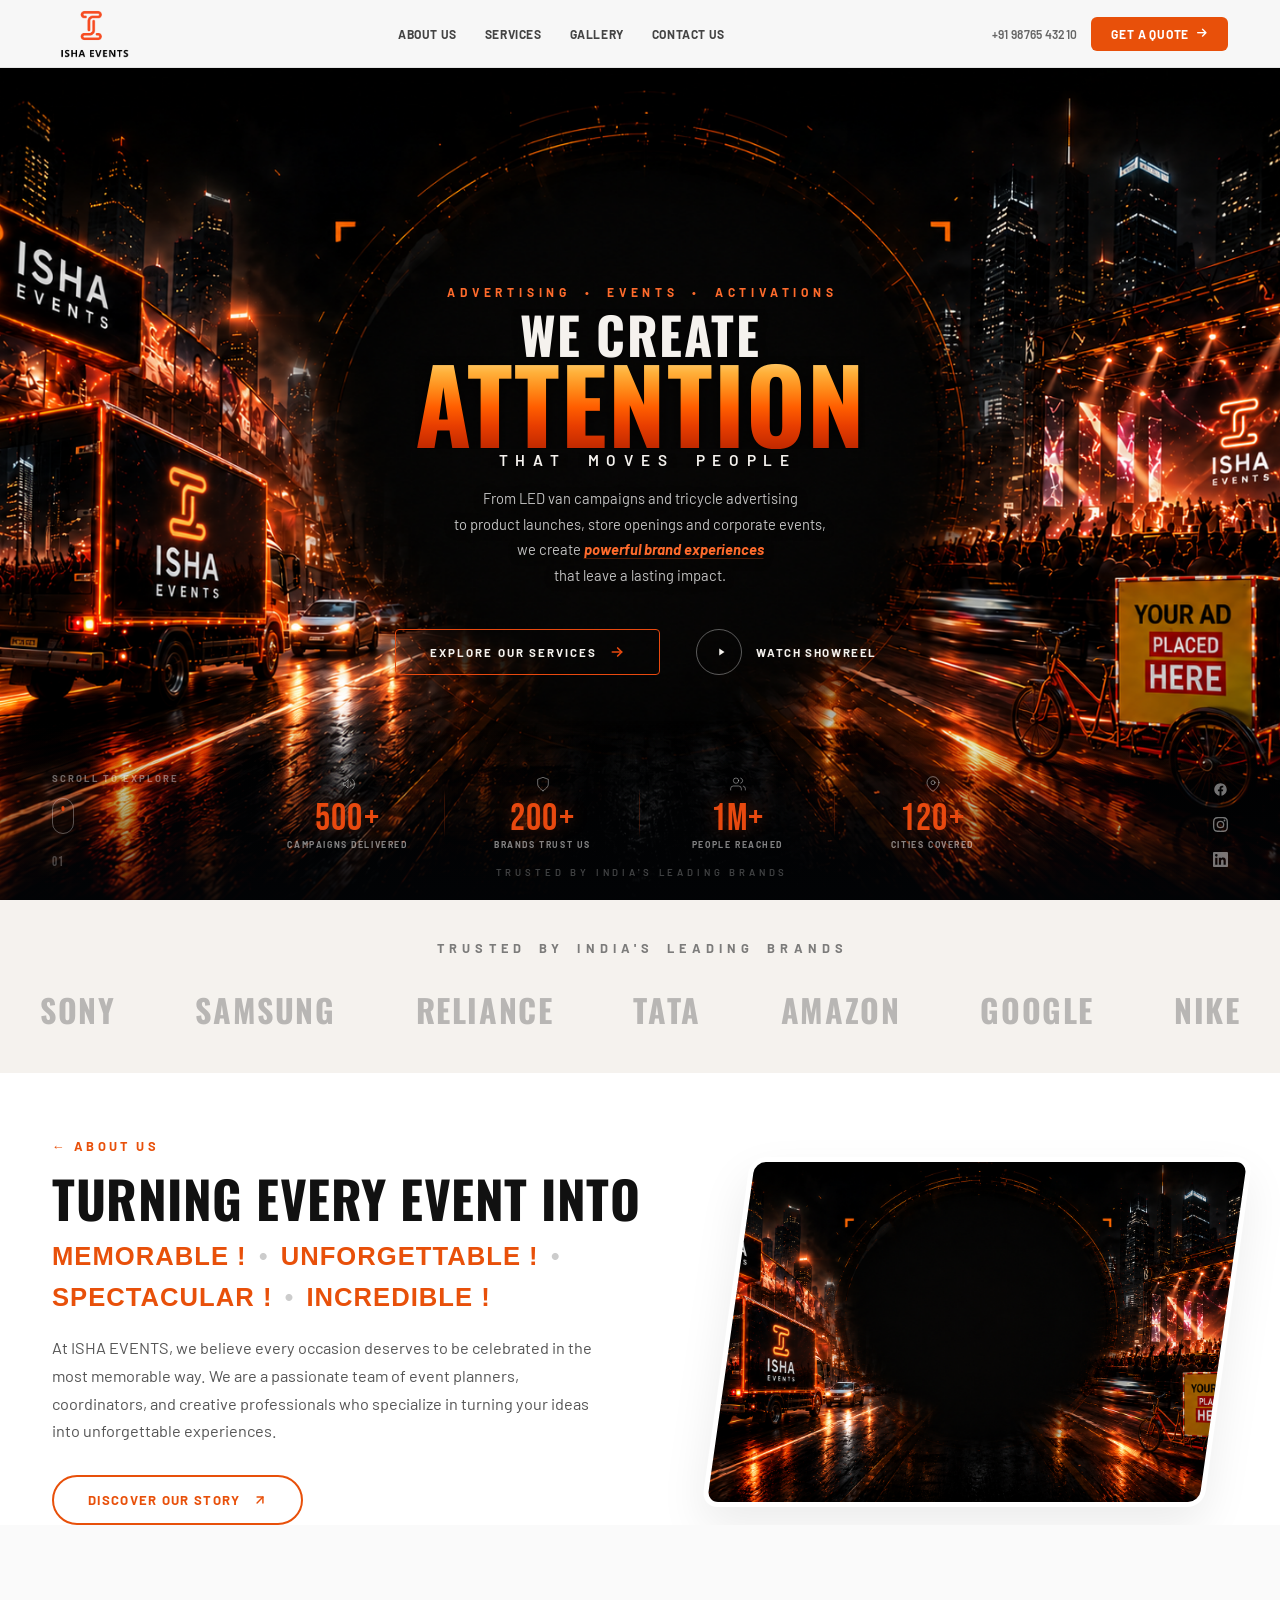
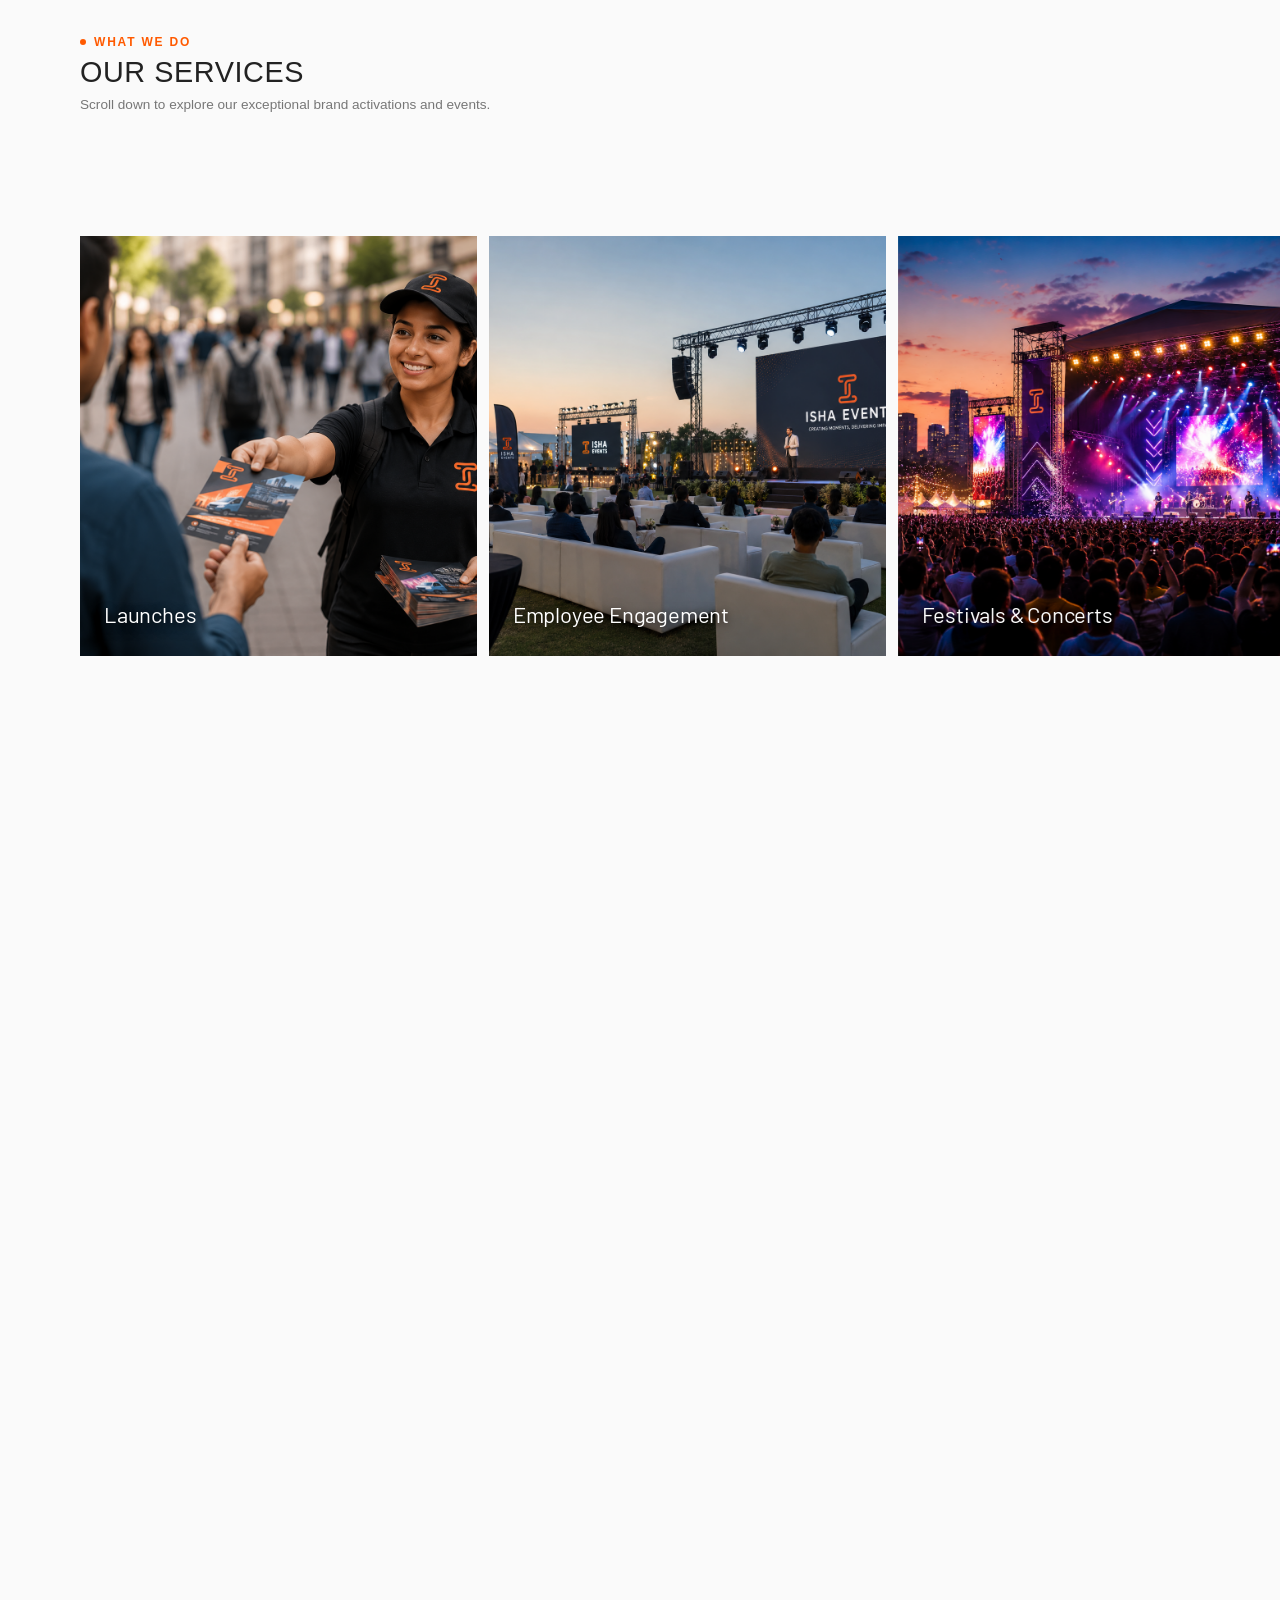
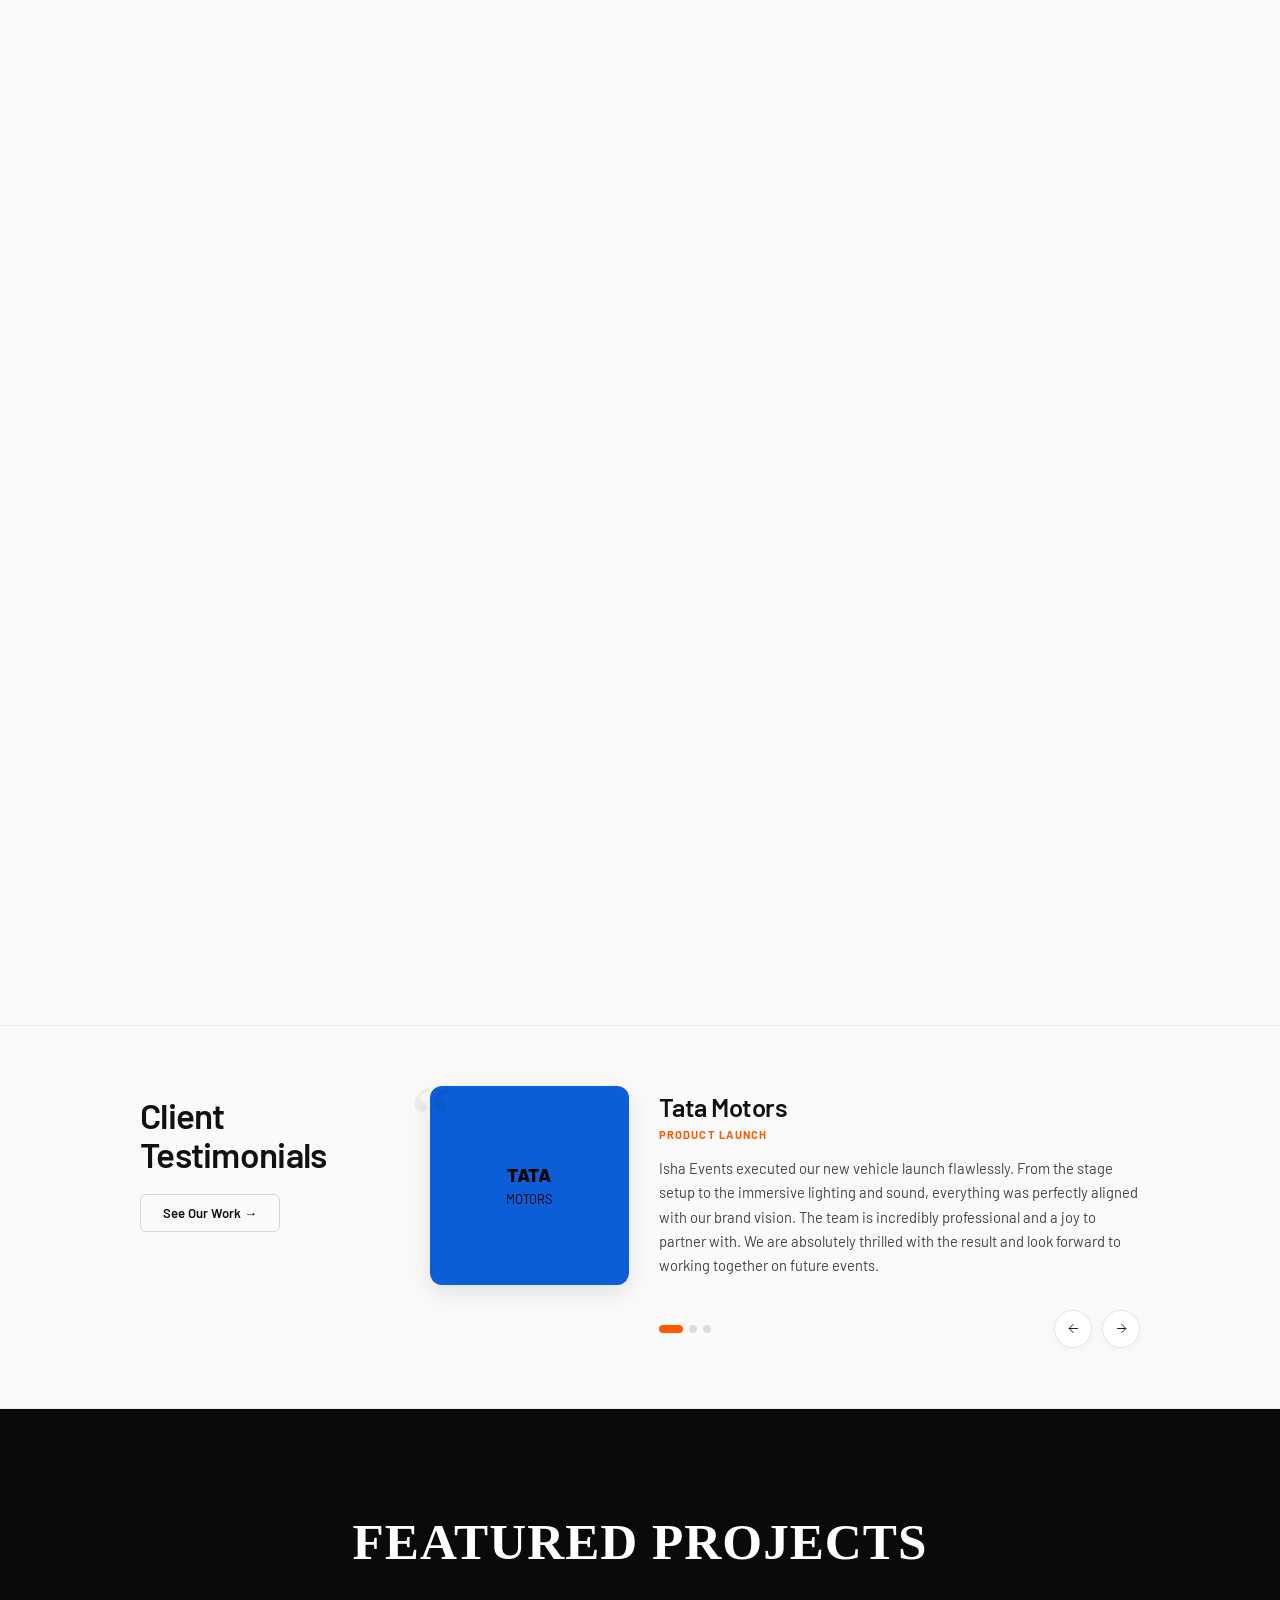
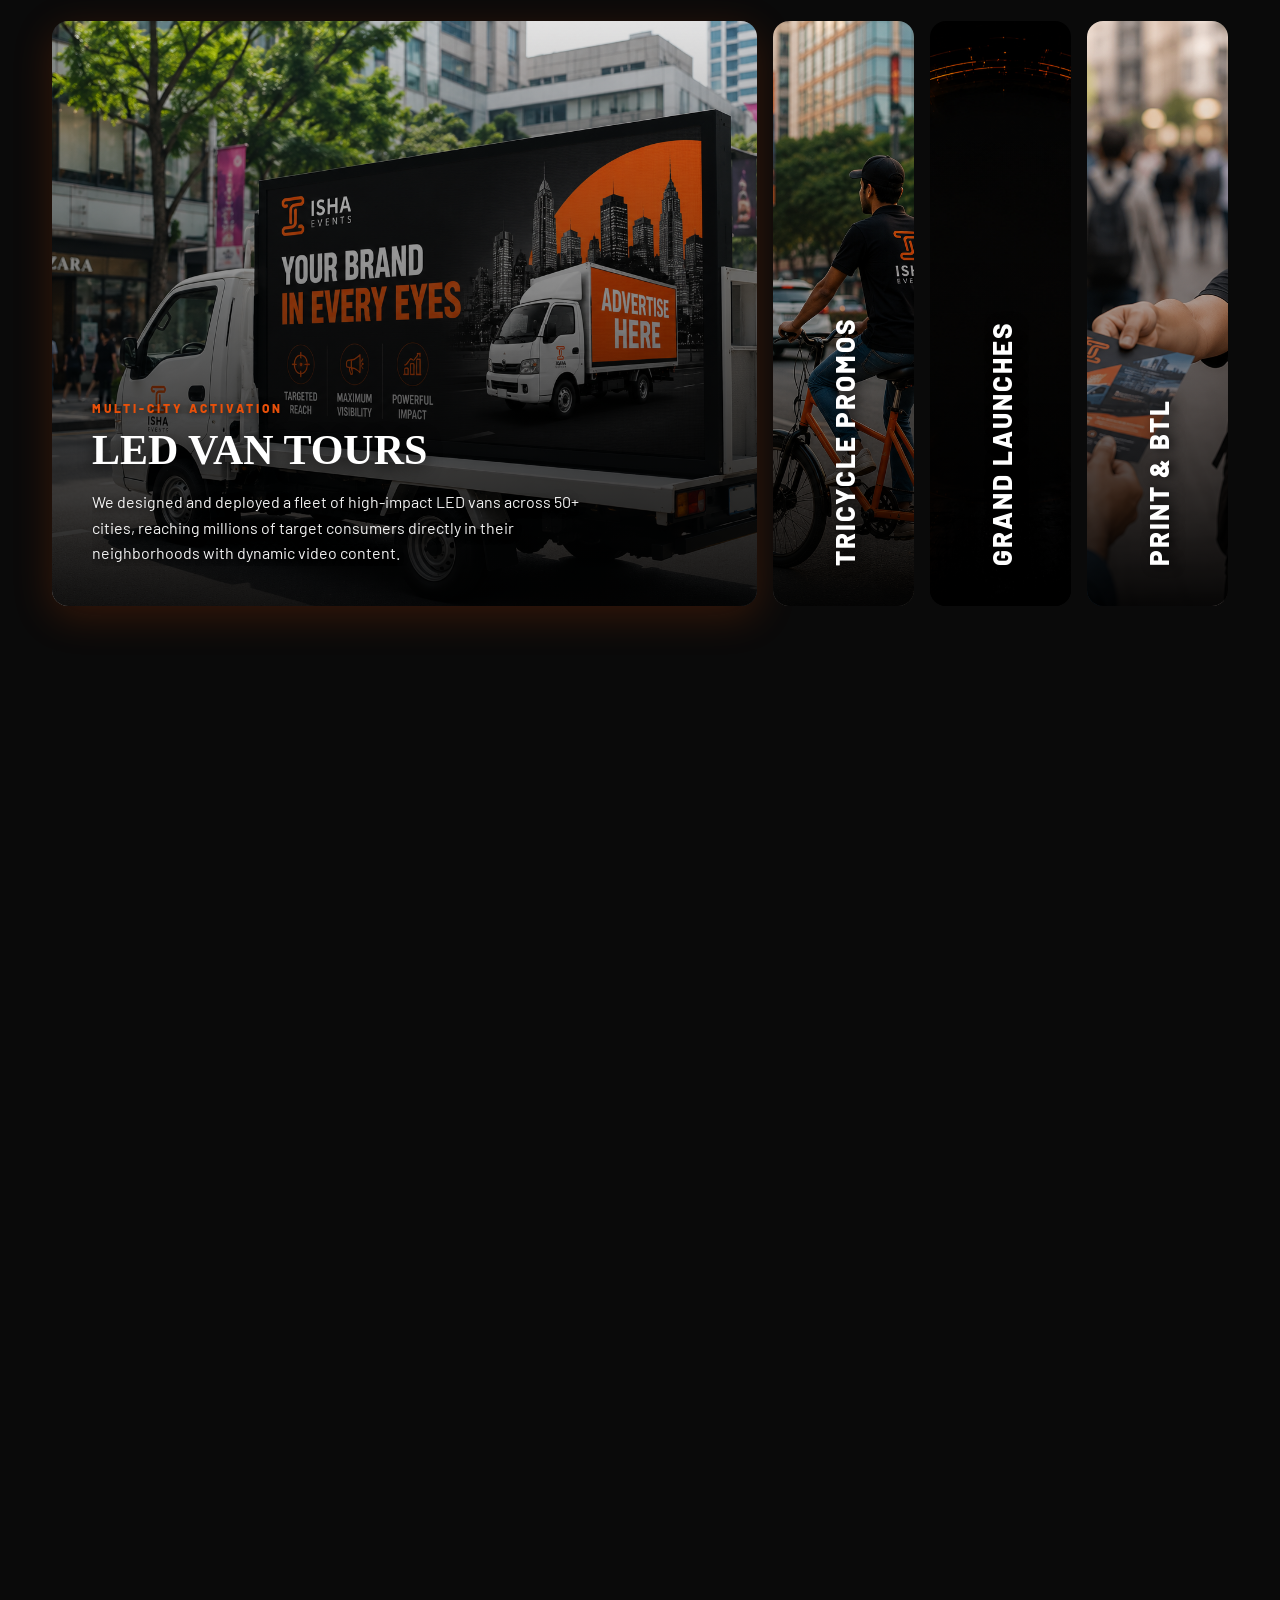
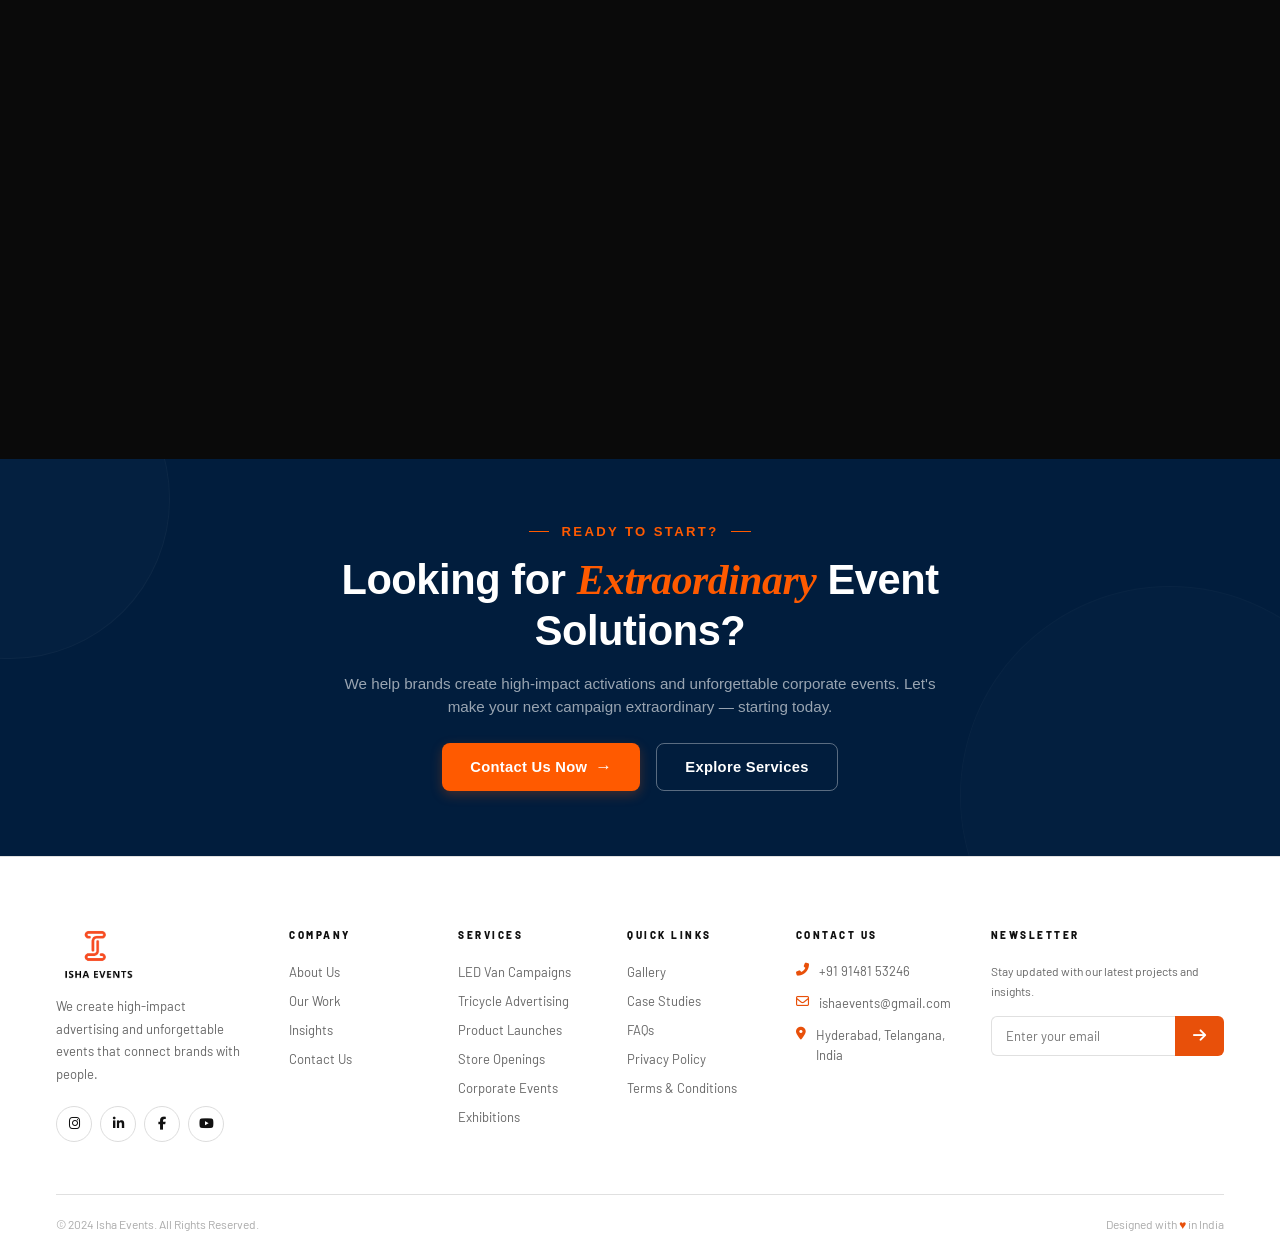
==== commit 28ab742c: "feat: update services section with local assets and refine cinematic panel styling" ====
--- a/index.html
+++ b/index.html
@@ -813,7 +813,7 @@
       content: '' !important;
       position: absolute !important;
       inset: 0 !important;
-      background: linear-gradient(to top, rgba(0,0,0,0.95) 0%, rgba(0,0,0,0.4) 40%, transparent 100%) !important;
+      background: none !important; /* Removed black background as requested */
       z-index: 2 !important;
       pointer-events: none !important;
     }
@@ -847,6 +847,7 @@
       line-height: 1.25 !important;
       letter-spacing: -0.2px !important;
       text-transform: none !important;
+      text-shadow: 0 2px 8px rgba(0,0,0,0.7), 0 4px 16px rgba(0,0,0,0.4) !important; /* Added shadow for legibility */
     }
     
     @media (max-width: 991px) {
@@ -1697,49 +1698,19 @@
       
       <div class="services-track-wrapper">
         <div class="services-track" id="services-track">
-          <!-- Panel 1: Mobile Advertising -->
+          <!-- Panel 1: Launches -->
           <div class="cinematic-panel">
-            <div class="cp-bg" style="background-image: url('https://images.unsplash.com/photo-1542744173-8e7e53415bb0?auto=format&fit=crop&w=1200&q=80');"></div>
+            <div class="cp-bg" style="background-image: url('images/pomplete.png');"></div>
             <div class="sc-content-overlay">
               <div class="sc-text-block">
-                <h3 class="sc-title">Mobile Advertising</h3>
+                <h3 class="sc-title">Launches</h3>
                 </div>
               </div>
           </div>
           
-          <!-- Panel 2: Brand Launches -->
+          <!-- Panel 2: Employee Engagement -->
           <div class="cinematic-panel">
-            <div class="cp-bg" style="background-image: url('https://images.unsplash.com/photo-1511795409834-ef04bbd61622?auto=format&fit=crop&w=1200&q=80');"></div>
-            <div class="sc-content-overlay">
-              <div class="sc-text-block">
-                <h3 class="sc-title">Brand Launches</h3>
-                </div>
-              </div>
-          </div>
-          
-          <!-- Panel 3: Experience Events -->
-          <div class="cinematic-panel">
-            <div class="cp-bg" style="background-image: url('https://images.unsplash.com/photo-1492684223066-81342ee5ff30?auto=format&fit=crop&w=1200&q=80');"></div>
-            <div class="sc-content-overlay">
-              <div class="sc-text-block">
-                <h3 class="sc-title">Experience Events</h3>
-                </div>
-              </div>
-          </div>
-          
-          <!-- Panel 4: Corporate Events -->
-          <div class="cinematic-panel">
-            <div class="cp-bg" style="background-image: url('https://images.unsplash.com/photo-1505373877841-8d25f7d46678?auto=format&fit=crop&w=1200&q=80');"></div>
-            <div class="sc-content-overlay">
-              <div class="sc-text-block">
-                <h3 class="sc-title">Corporate Events</h3>
-                </div>
-              </div>
-          </div>
-          
-          <!-- Panel 5: Employee Engagement -->
-          <div class="cinematic-panel">
-            <div class="cp-bg" style="background-image: url('https://images.unsplash.com/photo-1522071820081-009f0129c71c?auto=format&fit=crop&w=1200&q=80');"></div>
+            <div class="cp-bg" style="background-image: url('images/employee.png');"></div>
             <div class="sc-content-overlay">
               <div class="sc-text-block">
                 <h3 class="sc-title">Employee Engagement</h3>
@@ -1747,9 +1718,29 @@
               </div>
           </div>
           
-          <!-- Panel 6: Lifestyle Events -->
+          <!-- Panel 3: Festivals & Concerts -->
           <div class="cinematic-panel">
-            <div class="cp-bg" style="background-image: url('https://images.unsplash.com/photo-1516997184200-a42e584551df?auto=format&fit=crop&w=1200&q=80');"></div>
+            <div class="cp-bg" style="background-image: url('images/events.png');"></div>
+            <div class="sc-content-overlay">
+              <div class="sc-text-block">
+                <h3 class="sc-title">Festivals & Concerts</h3>
+                </div>
+              </div>
+          </div>
+          
+          <!-- Panel 4: Social Events -->
+          <div class="cinematic-panel">
+            <div class="cp-bg" style="background-image: url('images/social.png');"></div>
+            <div class="sc-content-overlay">
+              <div class="sc-text-block">
+                <h3 class="sc-title">Social Events</h3>
+                </div>
+              </div>
+          </div>
+          
+          <!-- Panel 5: Lifestyle Events -->
+          <div class="cinematic-panel">
+            <div class="cp-bg" style="background-image: url('images/life.png');"></div>
             <div class="sc-content-overlay">
               <div class="sc-text-block">
                 <h3 class="sc-title">Lifestyle Events</h3>
@@ -1757,9 +1748,9 @@
               </div>
           </div>
           
-          <!-- Panel 7: Sports Events -->
+          <!-- Panel 6: Sports Events -->
           <div class="cinematic-panel">
-            <div class="cp-bg" style="background-image: url('https://images.unsplash.com/photo-1540747913346-19e32dc3e97e?auto=format&fit=crop&w=1200&q=80');"></div>
+            <div class="cp-bg" style="background-image: url('images/sports.png');"></div>
             <div class="sc-content-overlay">
               <div class="sc-text-block">
                 <h3 class="sc-title">Sports Events</h3>
@@ -1767,12 +1758,22 @@
               </div>
           </div>
           
-          <!-- Panel 8: Outdoor Advertising -->
+          <!-- Panel 7: Outdoor Advertising -->
           <div class="cinematic-panel">
-            <div class="cp-bg" style="background-image: url('https://images.unsplash.com/photo-1559132575-cf07283624fb?auto=format&fit=crop&w=1200&q=80');"></div>
+            <div class="cp-bg" style="background-image: url('images/outdoor.png');"></div>
             <div class="sc-content-overlay">
               <div class="sc-text-block">
                 <h3 class="sc-title">Outdoor Advertising</h3>
+                </div>
+              </div>
+          </div>
+          
+          <!-- Panel 8: Mobile Advertising -->
+          <div class="cinematic-panel">
+            <div class="cp-bg" style="background-image: url('images/molile.png');"></div>
+            <div class="sc-content-overlay">
+              <div class="sc-text-block">
+                <h3 class="sc-title">Mobile Advertising</h3>
                 </div>
               </div>
           </div>
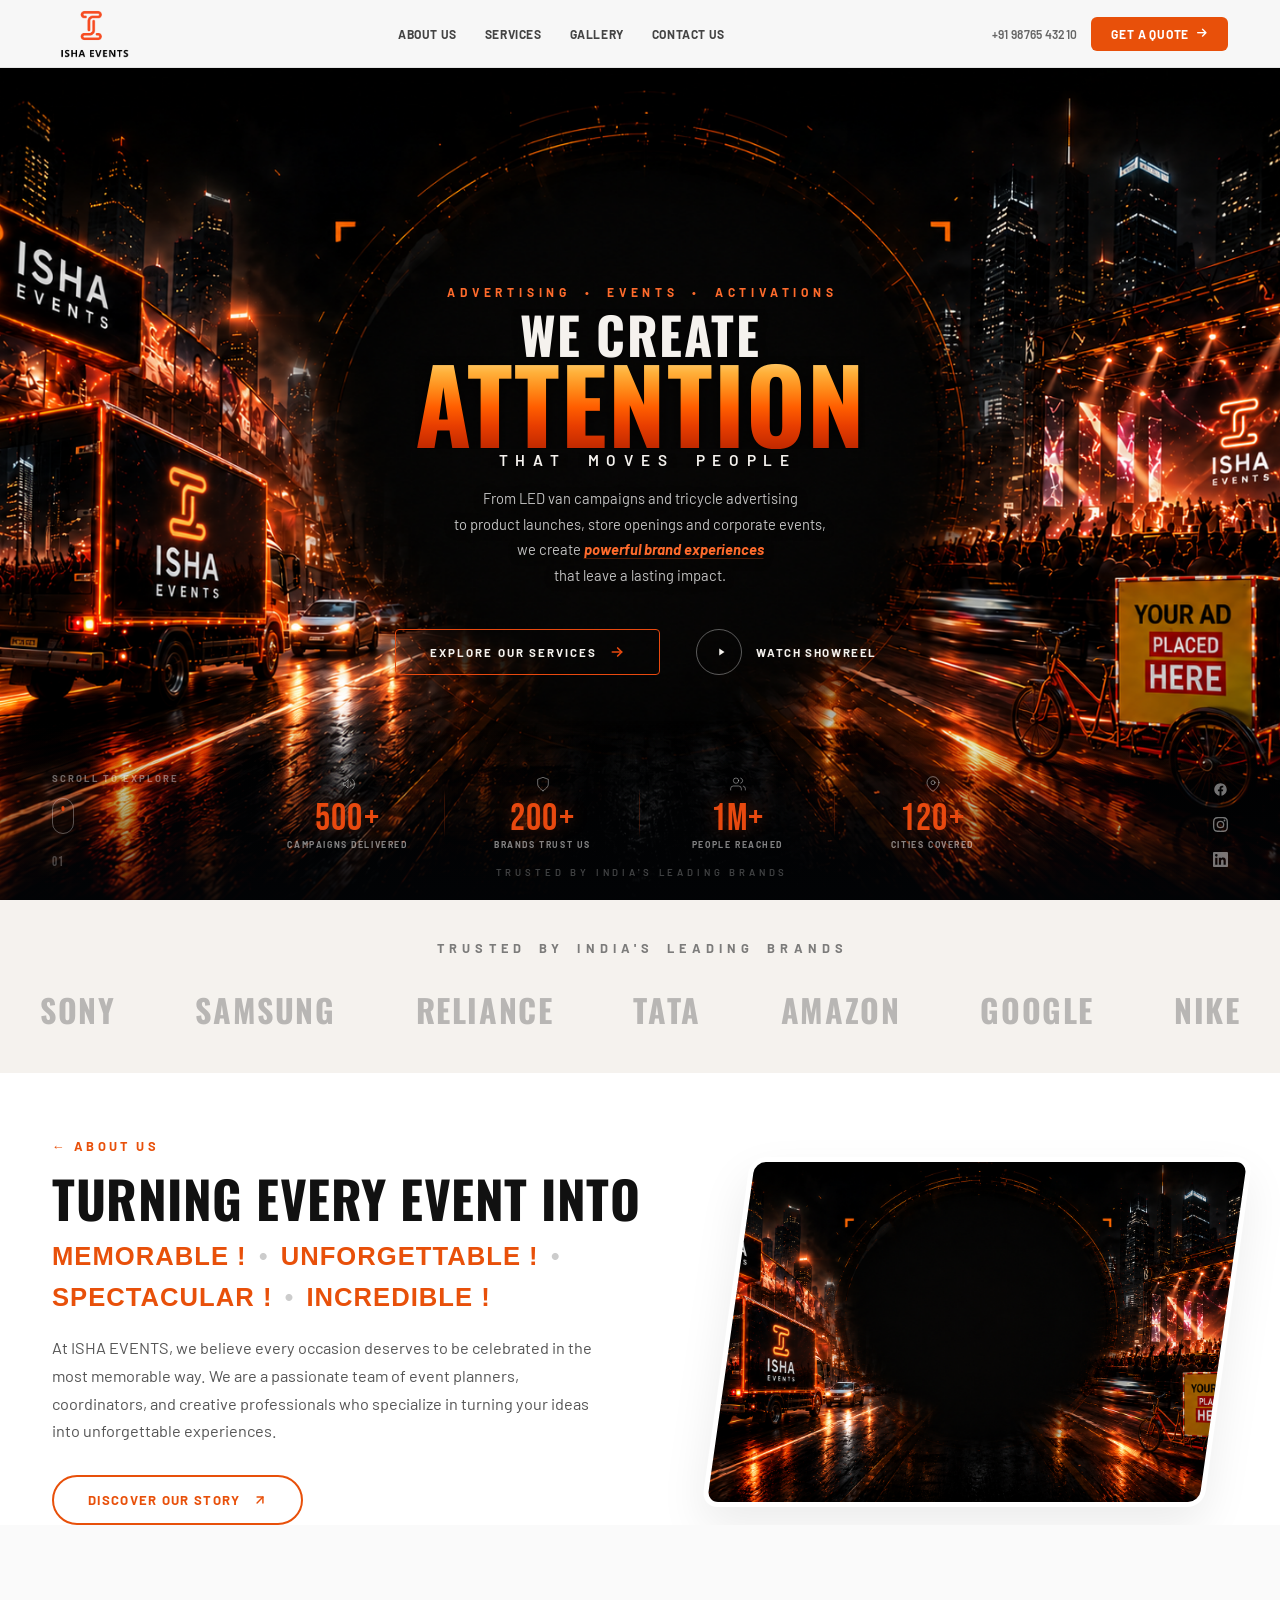
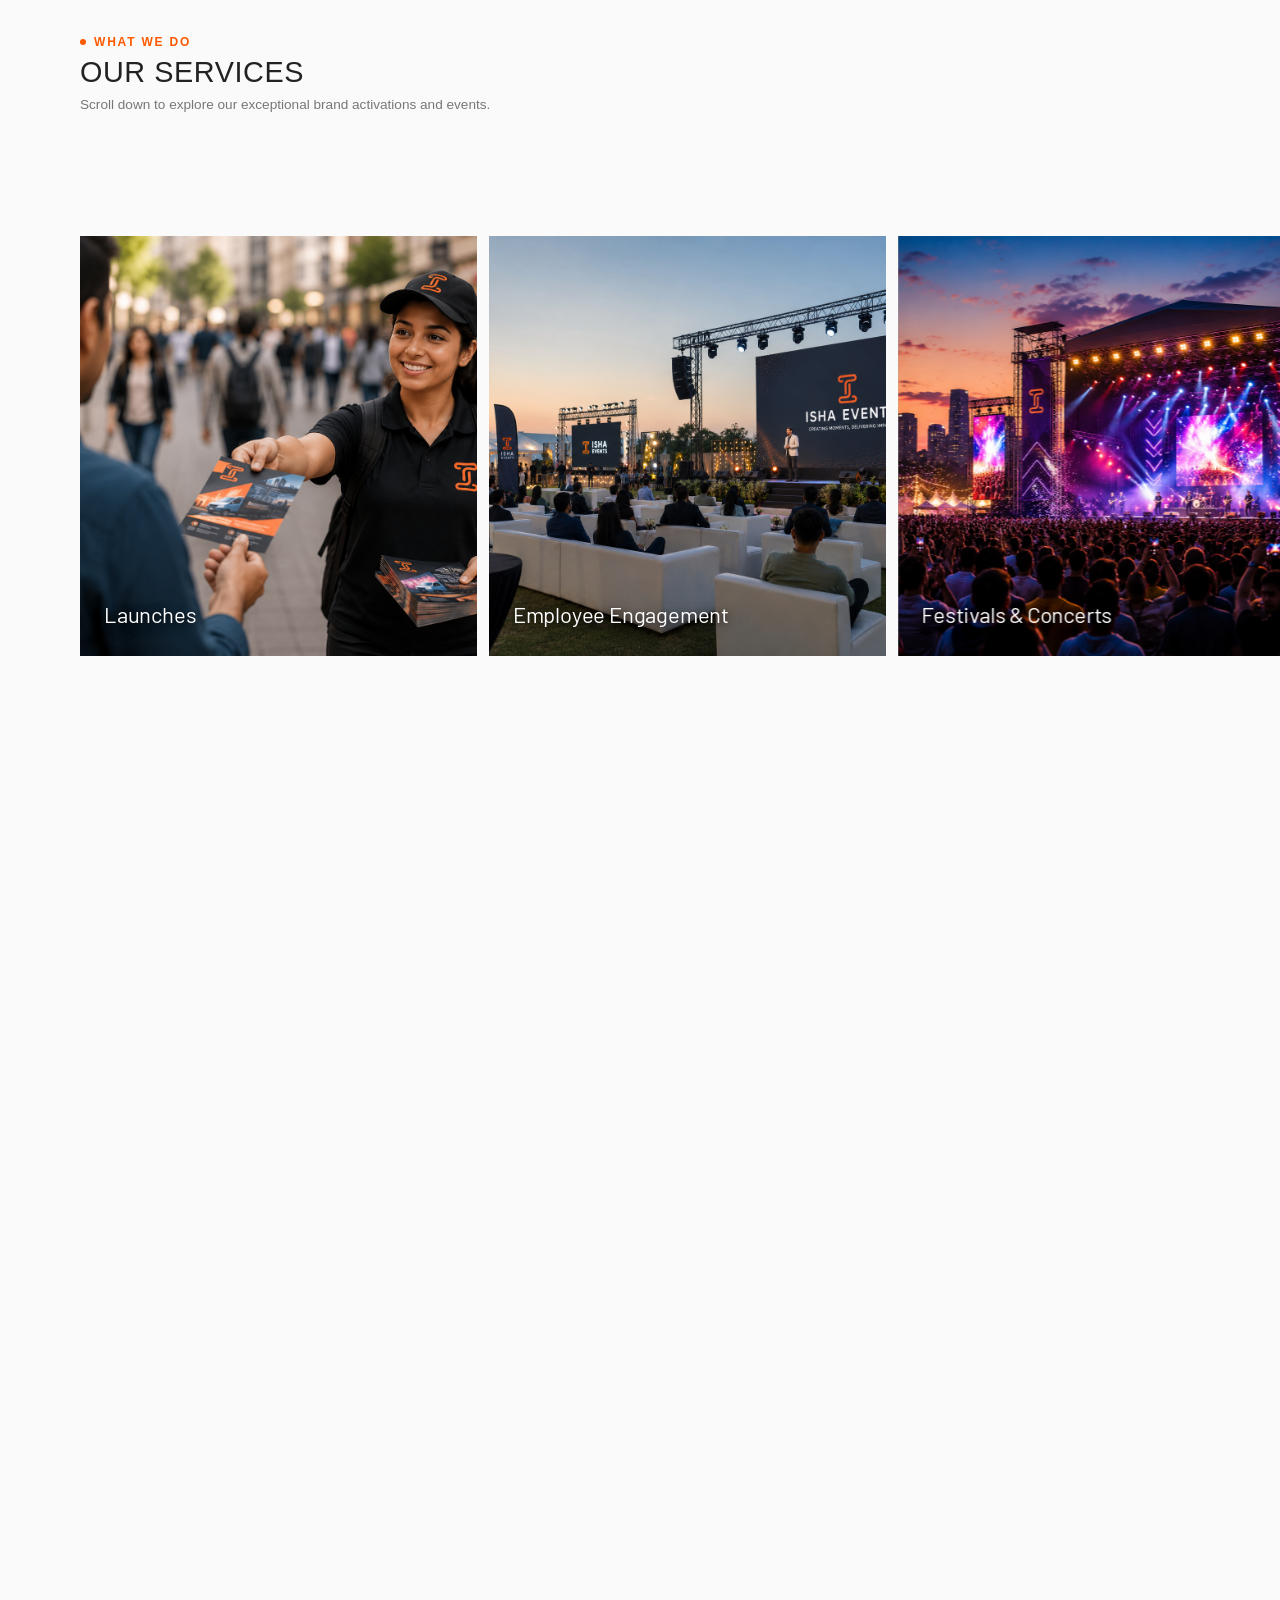
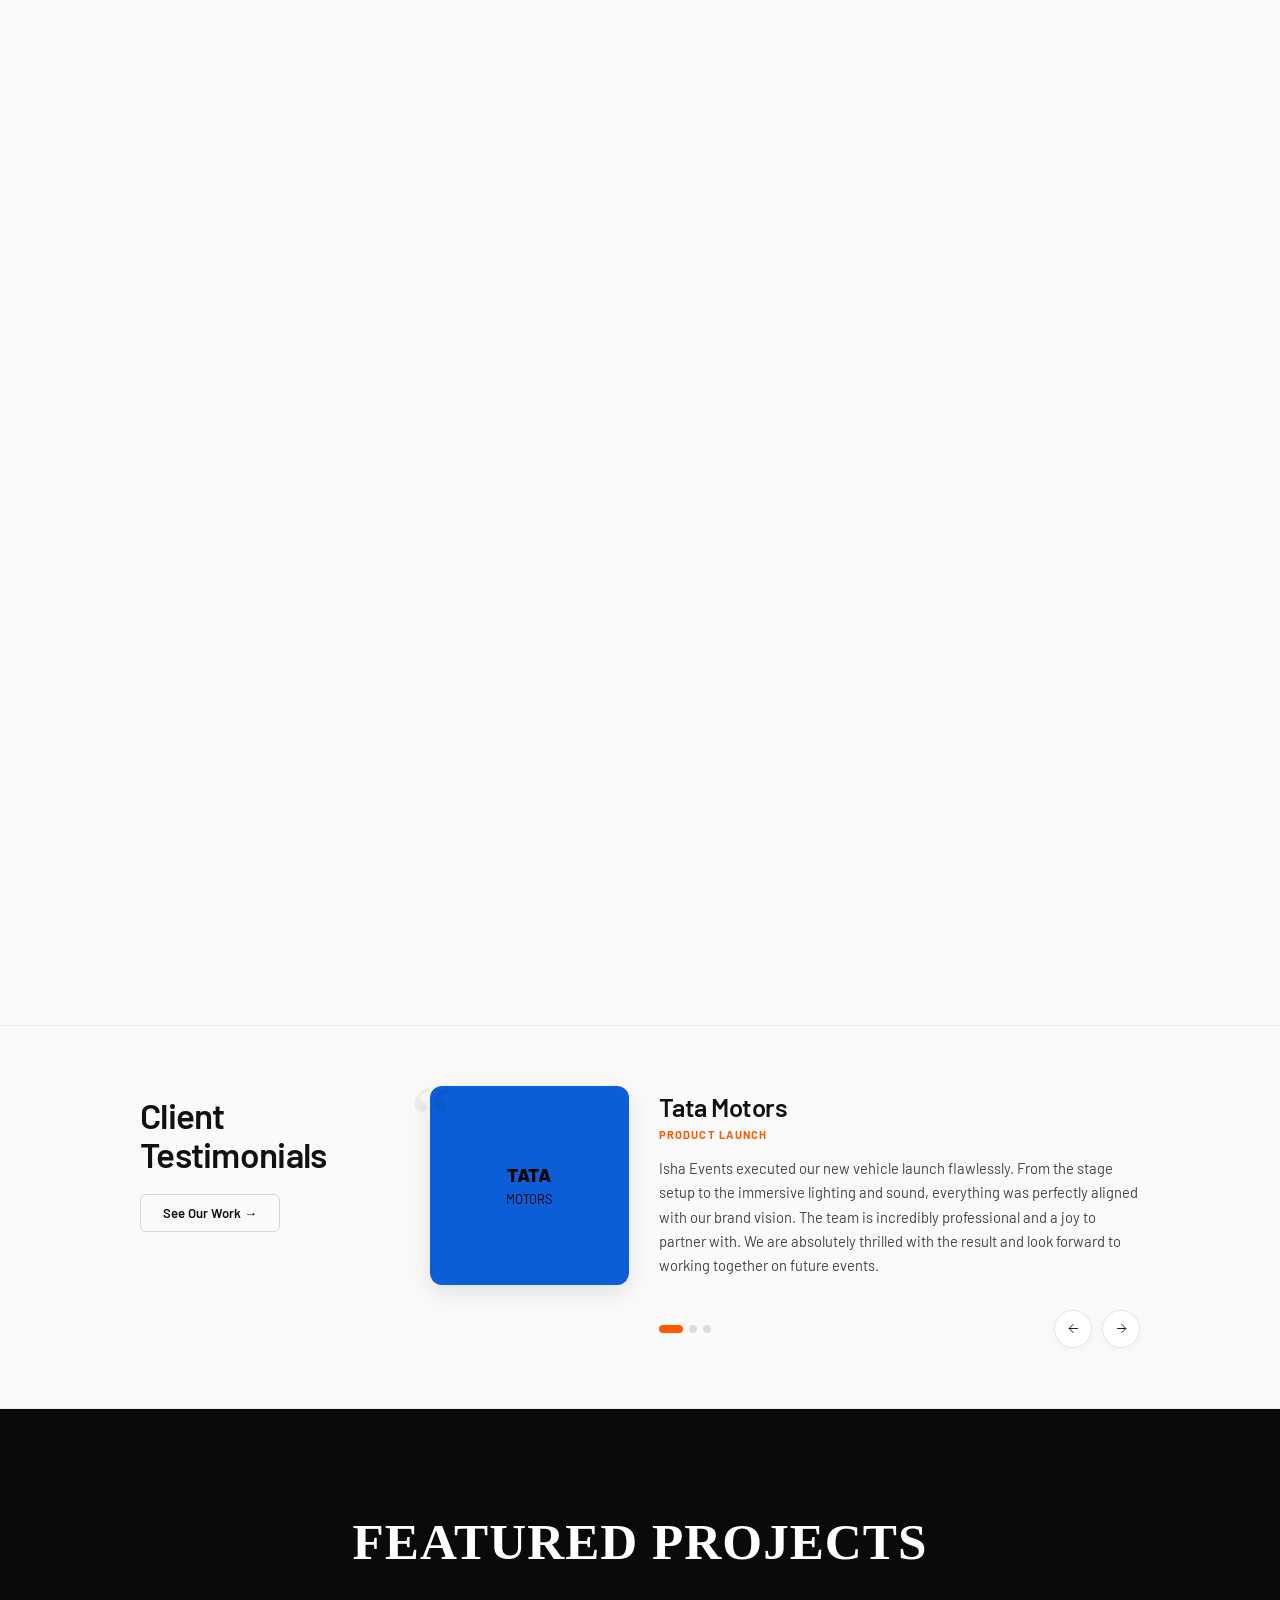
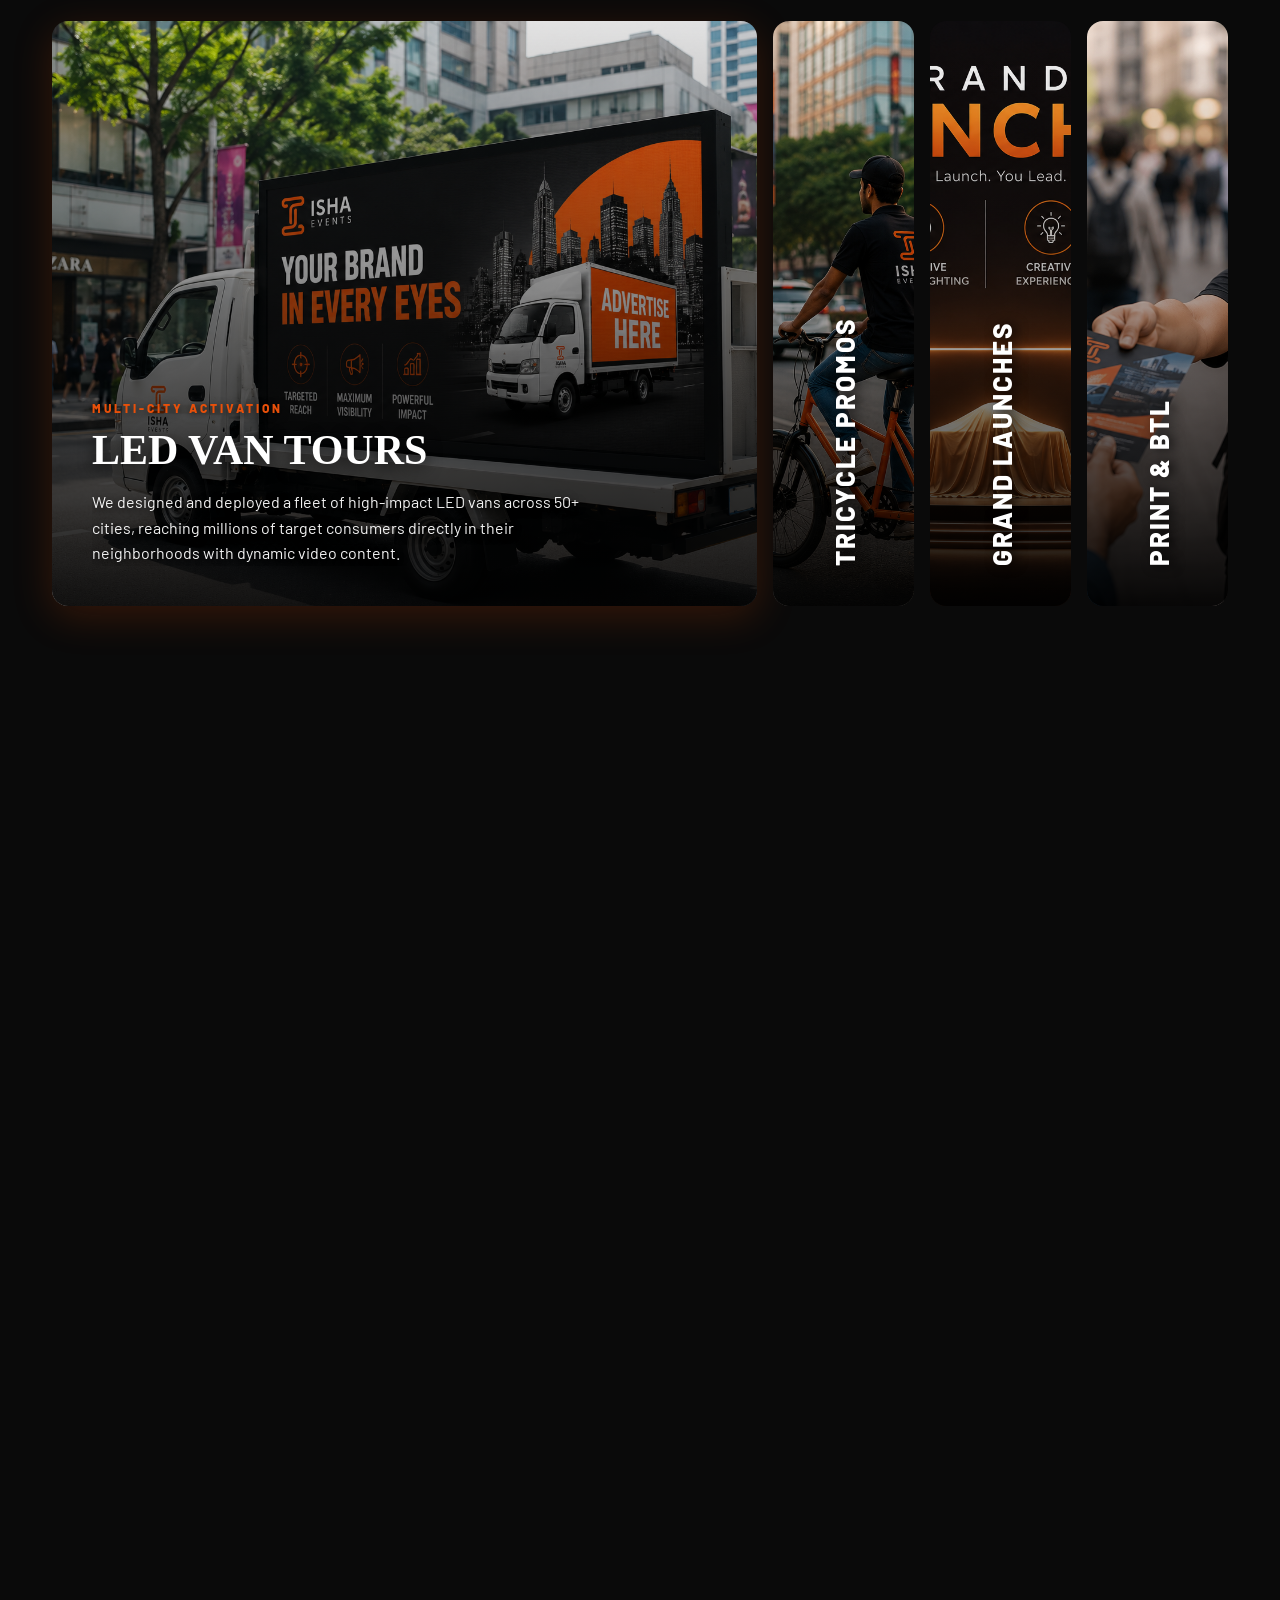
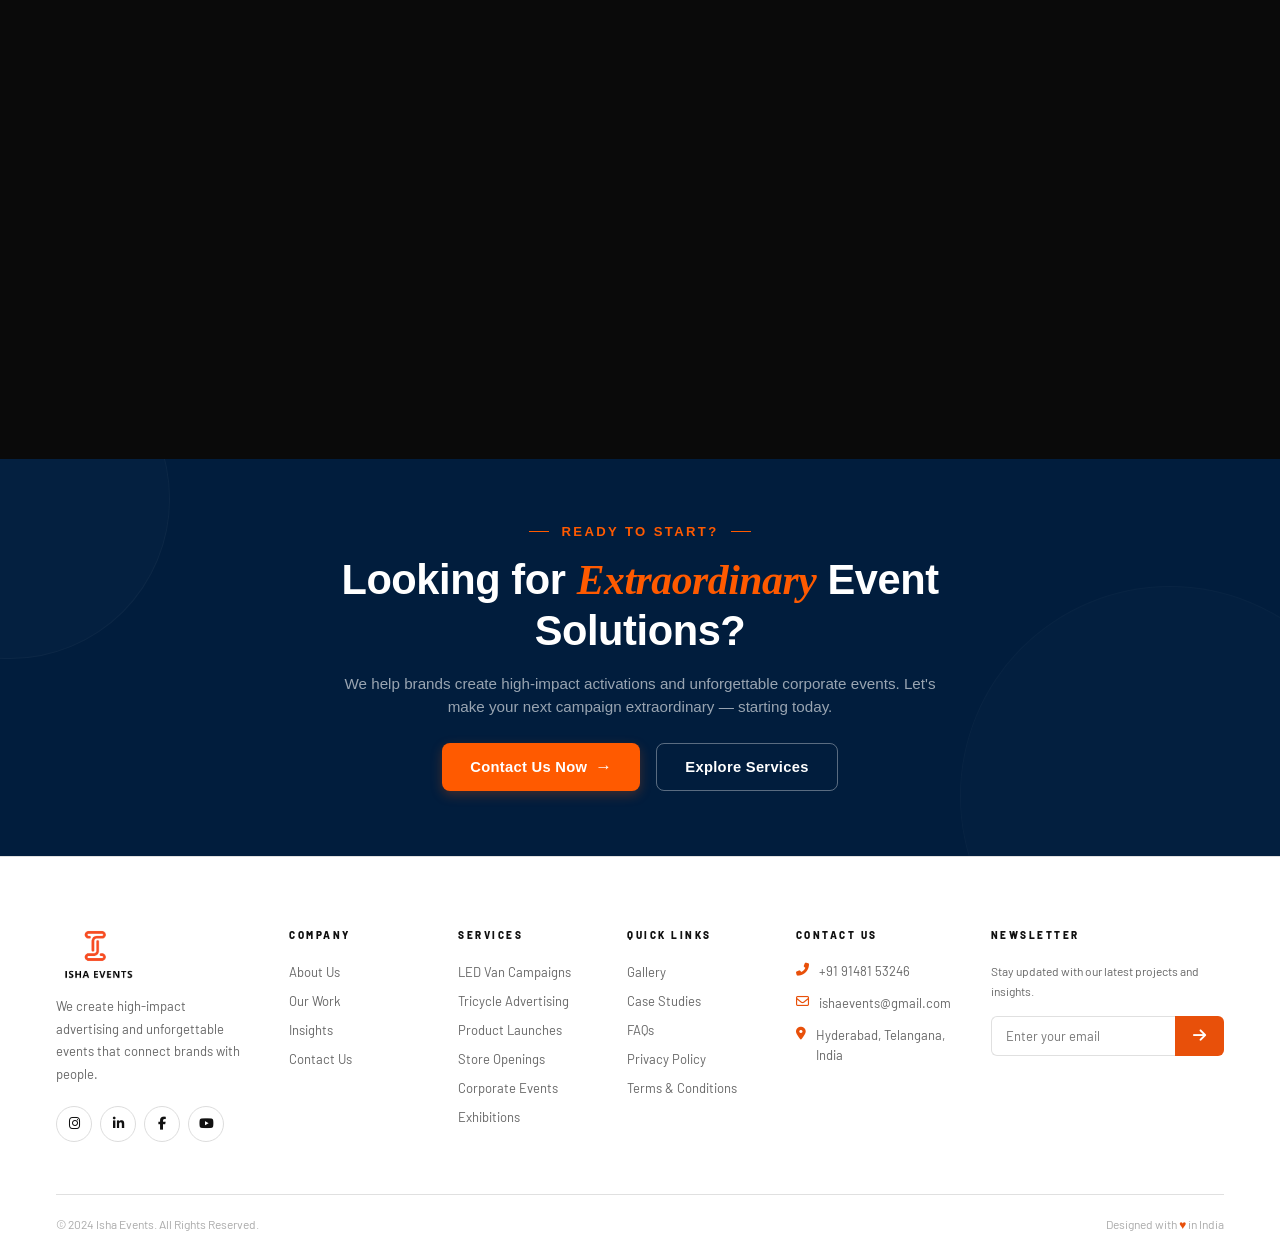
==== commit f00019b3: "feat: update project image to grand.png for grand launches card" ====
--- a/index.html
+++ b/index.html
@@ -1890,7 +1890,7 @@
     
     <!-- Project 3 -->
     <div class="proj-card">
-      <img src="images/hero.png" alt="Stage Events" class="proj-img">
+      <img src="images/grand.png" alt="Stage Events" class="proj-img">
       <div class="proj-overlay"></div>
       <div class="proj-vert">Grand Launches</div>
       <div class="proj-horiz">
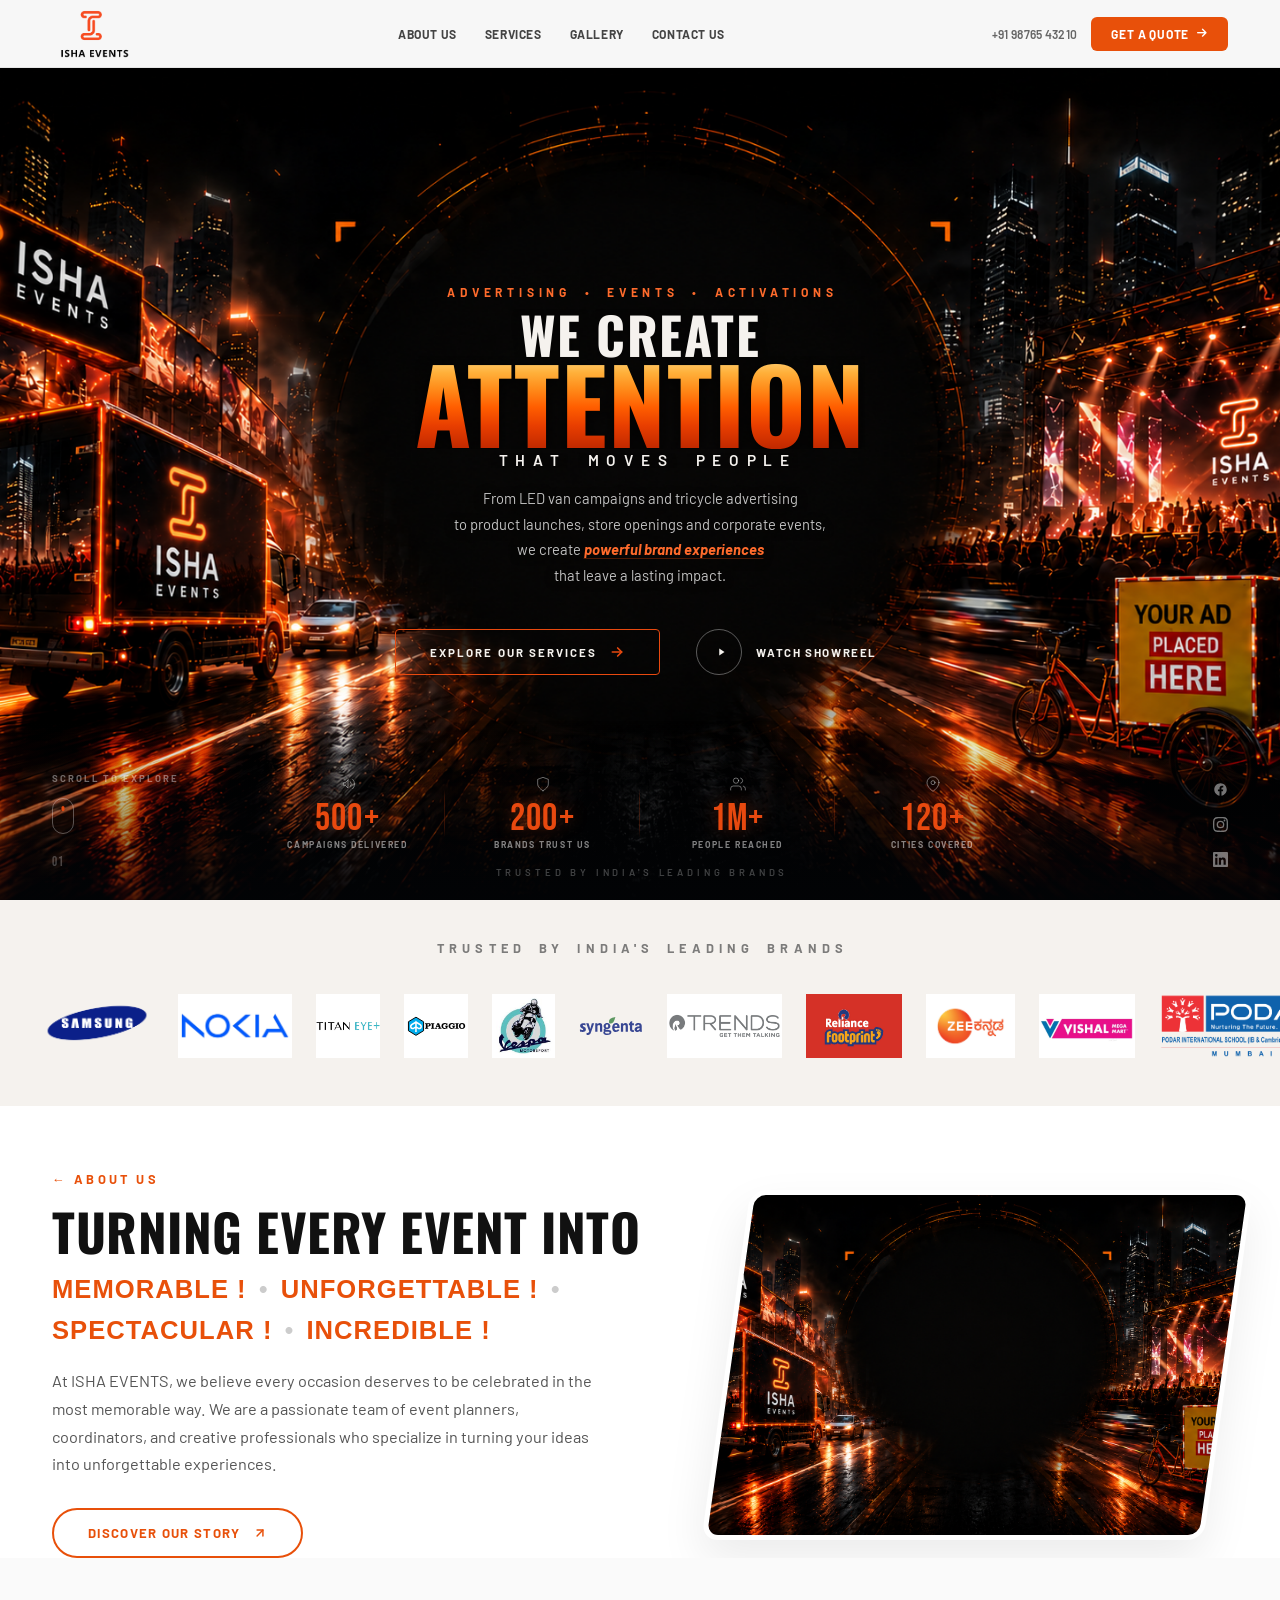
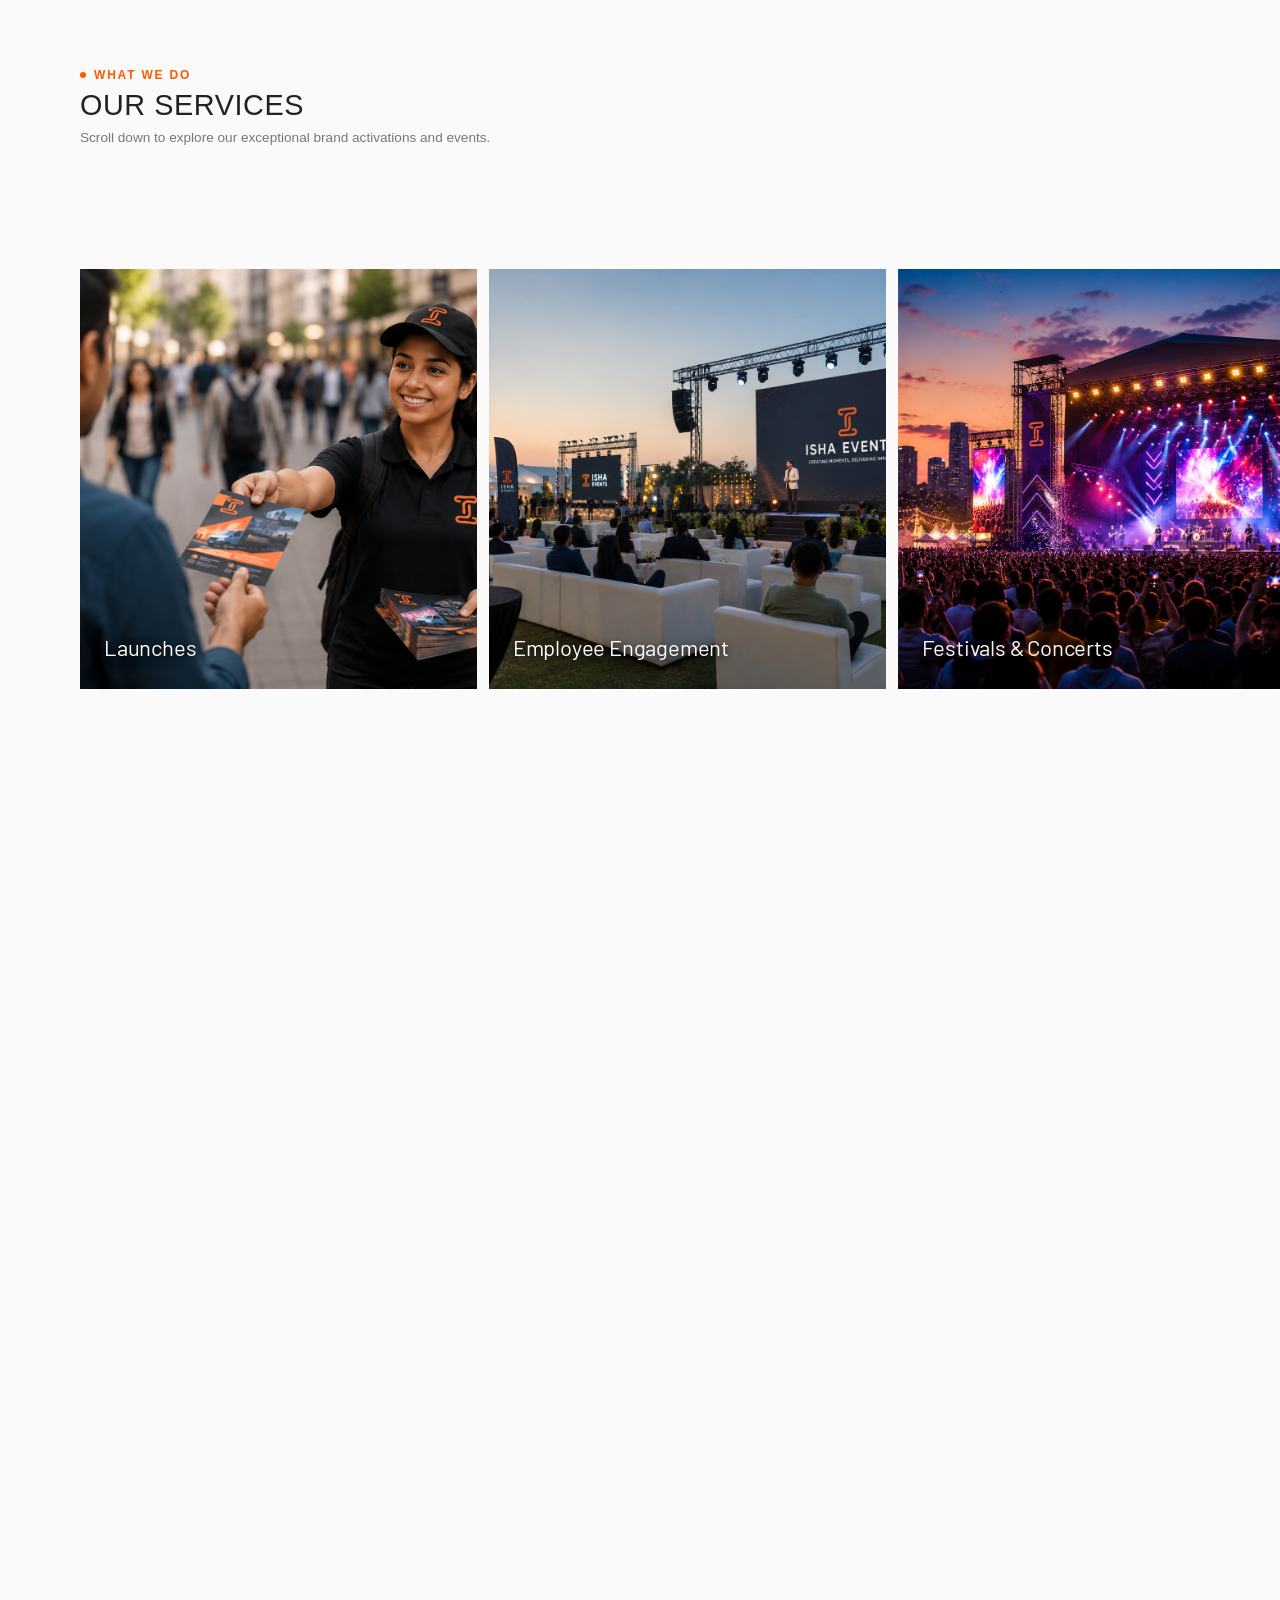
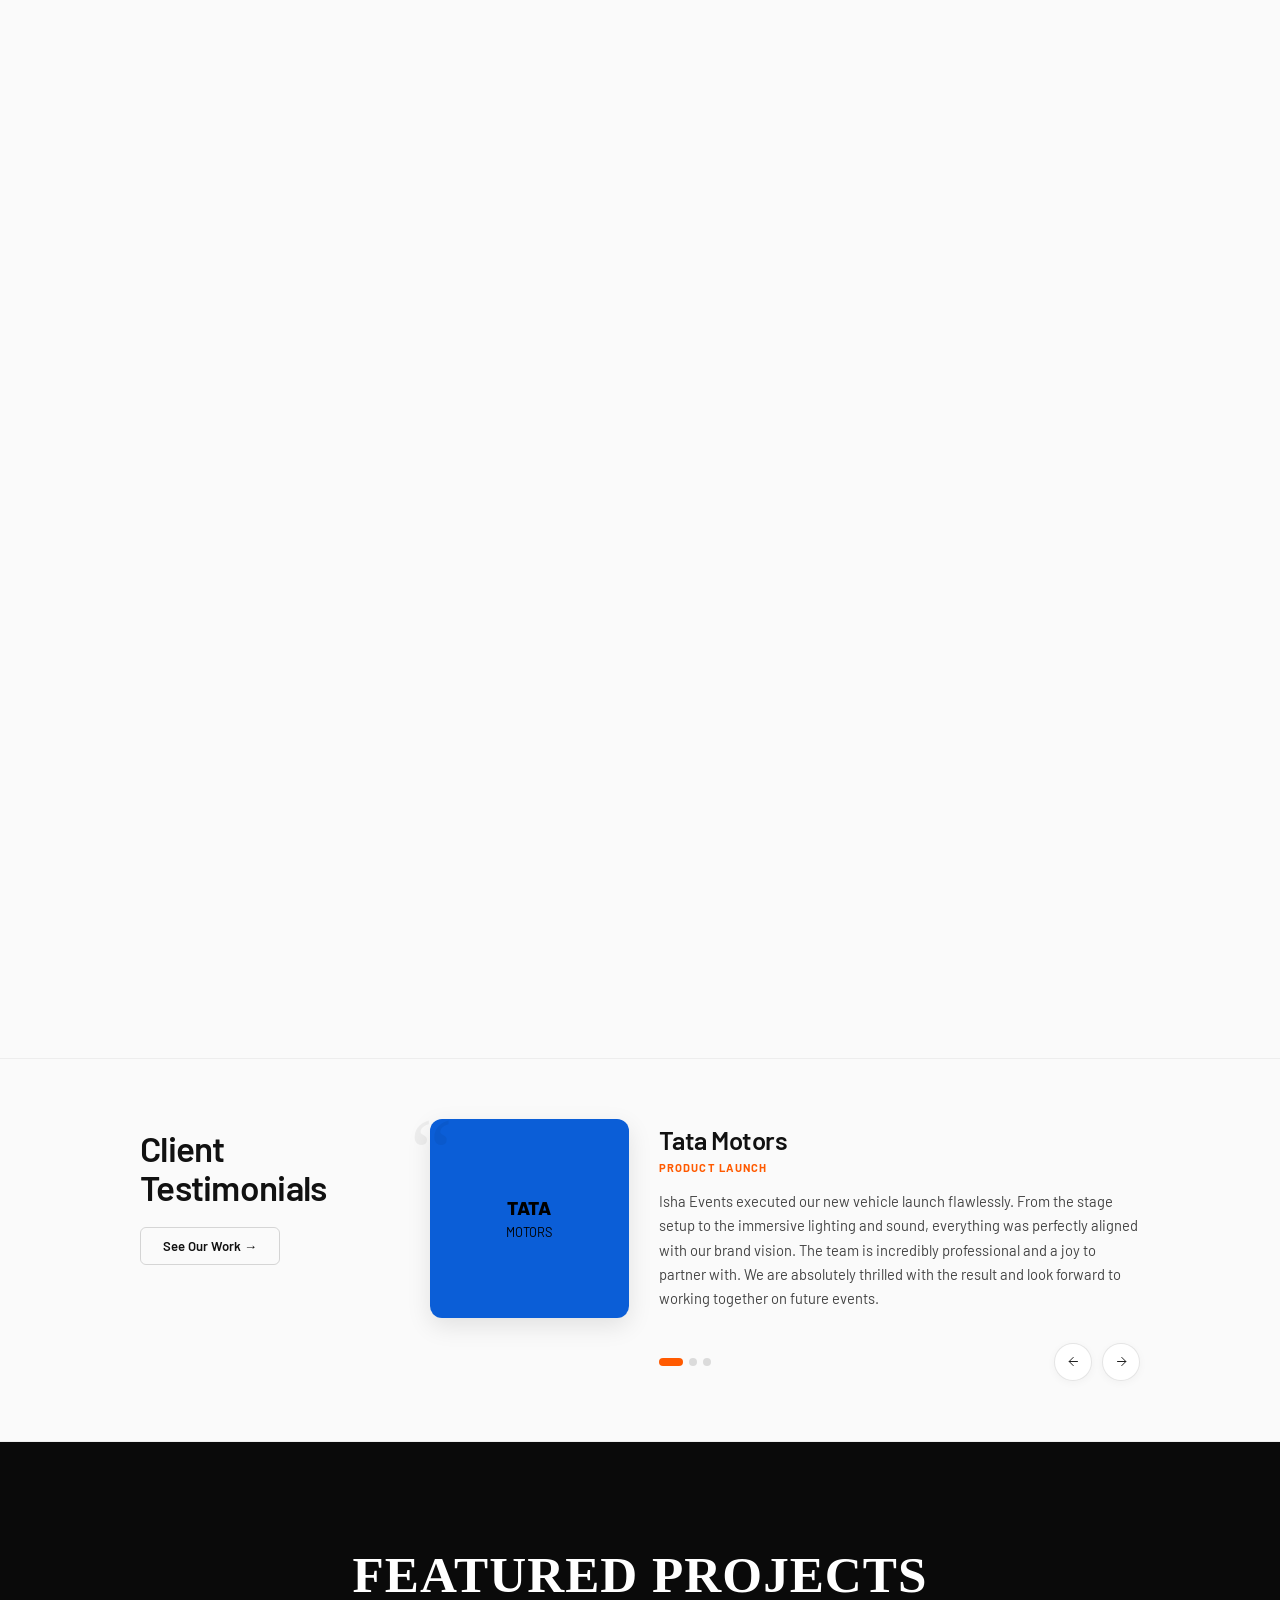
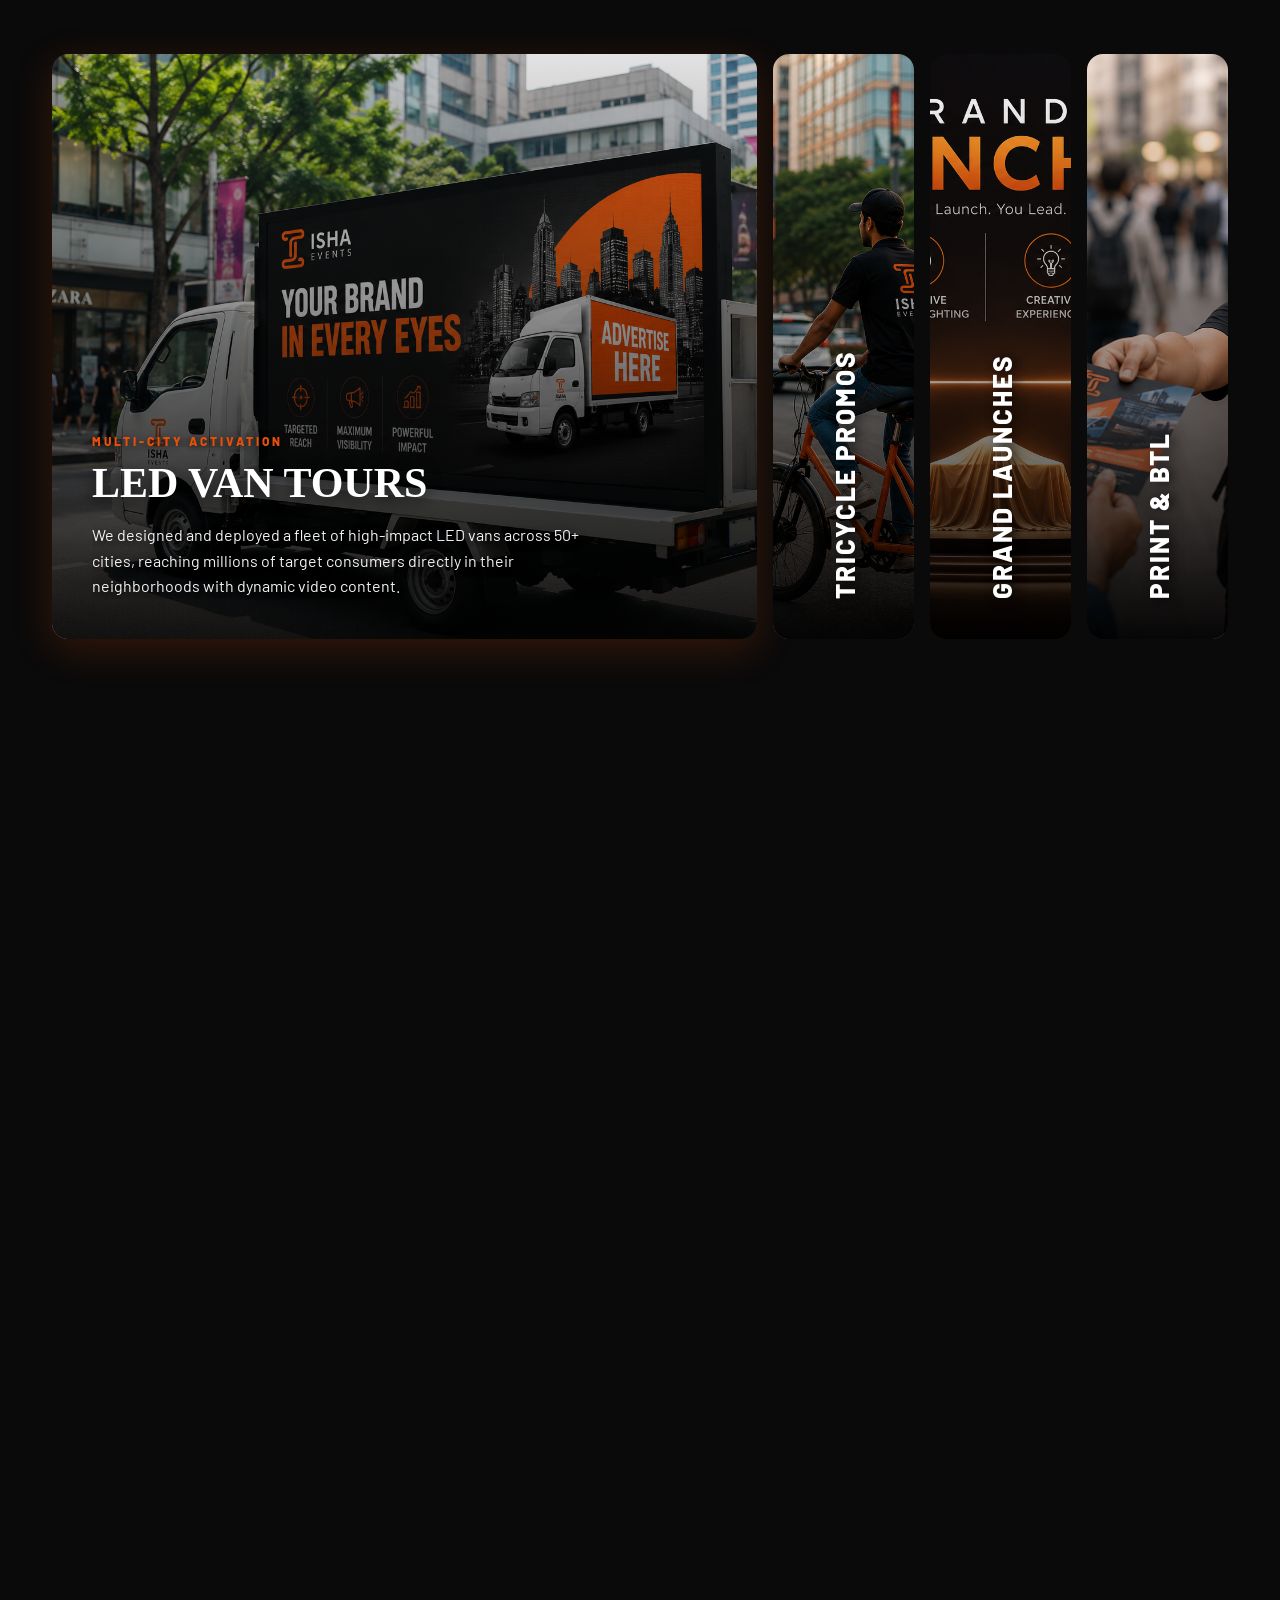
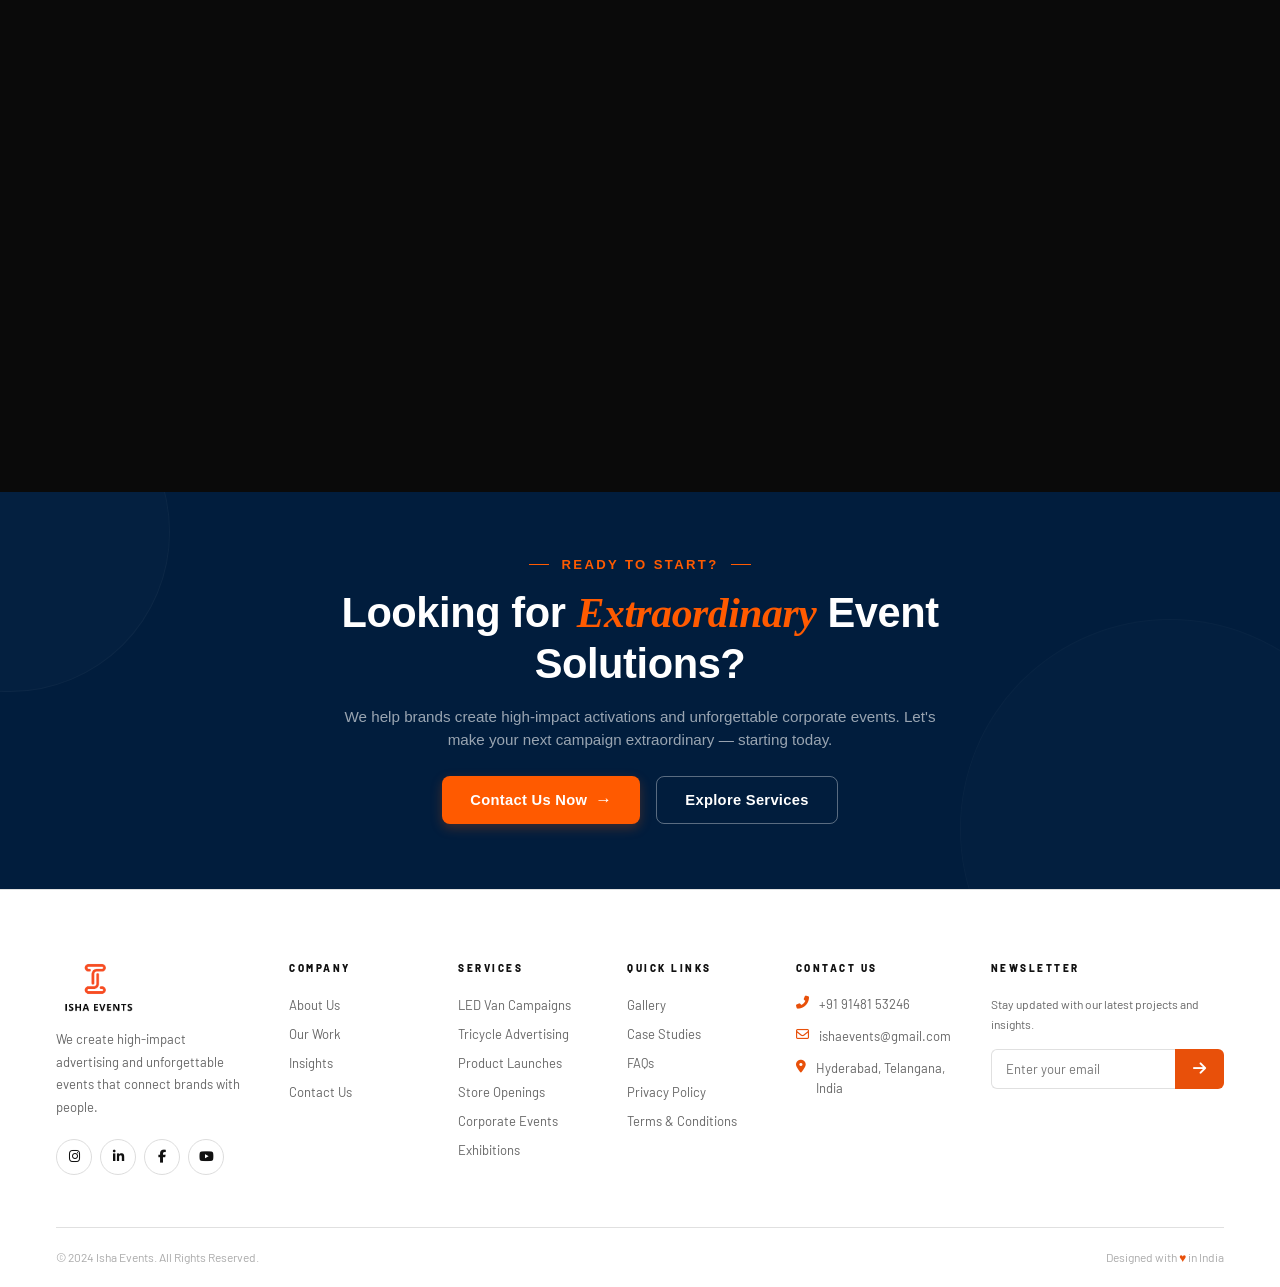
==== commit 36de8d77: "refactor: redesign aboutus.html layout, update component styling, and add collection of partner and " ====
--- a/index.html
+++ b/index.html
@@ -424,7 +424,7 @@
     }
 
     .t-logos-track {
-      display: flex; gap: 80px; align-items: center;
+      display: flex; gap: 24px; align-items: center;
       padding: 0 40px;
       animation: marquee 20s linear infinite;
     }
@@ -435,15 +435,23 @@
     }
     
     .t-logo {
-      font-family: 'Oswald', sans-serif;
-      font-size: 2rem; font-weight: 700; letter-spacing: .05em;
-      color: rgba(3,5,8,.25);
-      text-transform: uppercase;
-      transition: color .3s, transform .3s;
-      white-space: nowrap;
-    }
-    .t-logo:hover {
-      color: var(--orange); transform: scale(1.05);
+      display: flex;
+      align-items: center;
+      justify-content: center;
+      flex-shrink: 0;
+      height: 80px;
+    }
+    .t-logo img {
+      max-height: 64px;
+      max-width: 180px;
+      width: auto;
+      height: auto;
+      object-fit: contain;
+      mix-blend-mode: multiply;
+      transition: transform 0.3s ease;
+    }
+    .t-logo:hover img {
+      transform: scale(1.08);
     }
     
     /* Scroll Reveal Animations */
@@ -1614,27 +1622,32 @@
   <div class="t-logos-container reveal-up" style="transition-delay: 0.6s;">
     <div class="t-logos-track">
       <!-- Original Set -->
-      <div class="t-logo">SONY</div>
-      <div class="t-logo">SAMSUNG</div>
-      <div class="t-logo">RELIANCE</div>
-      <div class="t-logo">TATA</div>
-      <div class="t-logo">AMAZON</div>
-      <div class="t-logo">GOOGLE</div>
-      <div class="t-logo">NIKE</div>
-      <div class="t-logo">APPLE</div>
+      <div class="t-logo"><img src="images/original-samsung-logo-10.png" alt="Samsung"></div>
+      <div class="t-logo"><img src="images/Nokia-Logo.jpg" alt="Nokia"></div>
+      <div class="t-logo"><img src="images/titan.png" alt="Titan"></div>
+      <div class="t-logo"><img src="images/piaggio-1.svg" alt="Piaggio"></div>
+      <div class="t-logo"><img src="images/vespalogo.jfif" alt="Vespa"></div>
+      <div class="t-logo"><img src="images/syngenta-logo-vector.svg" alt="Syngenta"></div>
+      <div class="t-logo"><img src="images/reliance-trends-logo.png" alt="Reliance Trends"></div>
+      <div class="t-logo"><img src="images/RELIANCE_FOOTPRINT.png" alt="Reliance Footprint"></div>
+      <div class="t-logo"><img src="images/Zee_Kannada_Logo.jpg" alt="Zee Kannada"></div>
+      <div class="t-logo"><img src="images/vishal-mega-mart-logo.avif" alt="Vishal Mega Mart"></div>
+      <div class="t-logo"><img src="images/Podar-International-School-Logo.png" alt="Podar International School"></div>
+      <div class="t-logo"><img src="images/Puravankara_Logo-01.jpg" alt="Puravankara"></div>
       
       <!-- Duplicated Set for Infinite Marquee loop -->
-      <div class="t-logo">SONY</div>
-      <div class="t-logo">SAMSUNG</div>
-      <div class="t-logo">RELIANCE</div>
-      <div class="t-logo">TATA</div>
-      <div class="t-logo">AMAZON</div>
-      <div class="t-logo">GOOGLE</div>
-      <div class="t-logo">NIKE</div>
-      <div class="t-logo">APPLE</div>
-    </div>
-  </div>
-      </div>
+      <div class="t-logo"><img src="images/original-samsung-logo-10.png" alt="Samsung"></div>
+      <div class="t-logo"><img src="images/Nokia-Logo.jpg" alt="Nokia"></div>
+      <div class="t-logo"><img src="images/titan.png" alt="Titan"></div>
+      <div class="t-logo"><img src="images/piaggio-1.svg" alt="Piaggio"></div>
+      <div class="t-logo"><img src="images/vespalogo.jfif" alt="Vespa"></div>
+      <div class="t-logo"><img src="images/syngenta-logo-vector.svg" alt="Syngenta"></div>
+      <div class="t-logo"><img src="images/reliance-trends-logo.png" alt="Reliance Trends"></div>
+      <div class="t-logo"><img src="images/RELIANCE_FOOTPRINT.png" alt="Reliance Footprint"></div>
+      <div class="t-logo"><img src="images/Zee_Kannada_Logo.jpg" alt="Zee Kannada"></div>
+      <div class="t-logo"><img src="images/vishal-mega-mart-logo.avif" alt="Vishal Mega Mart"></div>
+      <div class="t-logo"><img src="images/Podar-International-School-Logo.png" alt="Podar International School"></div>
+      <div class="t-logo"><img src="images/Puravankara_Logo-01.jpg" alt="Puravankara"></div>
     </div>
   </div>
 </section>
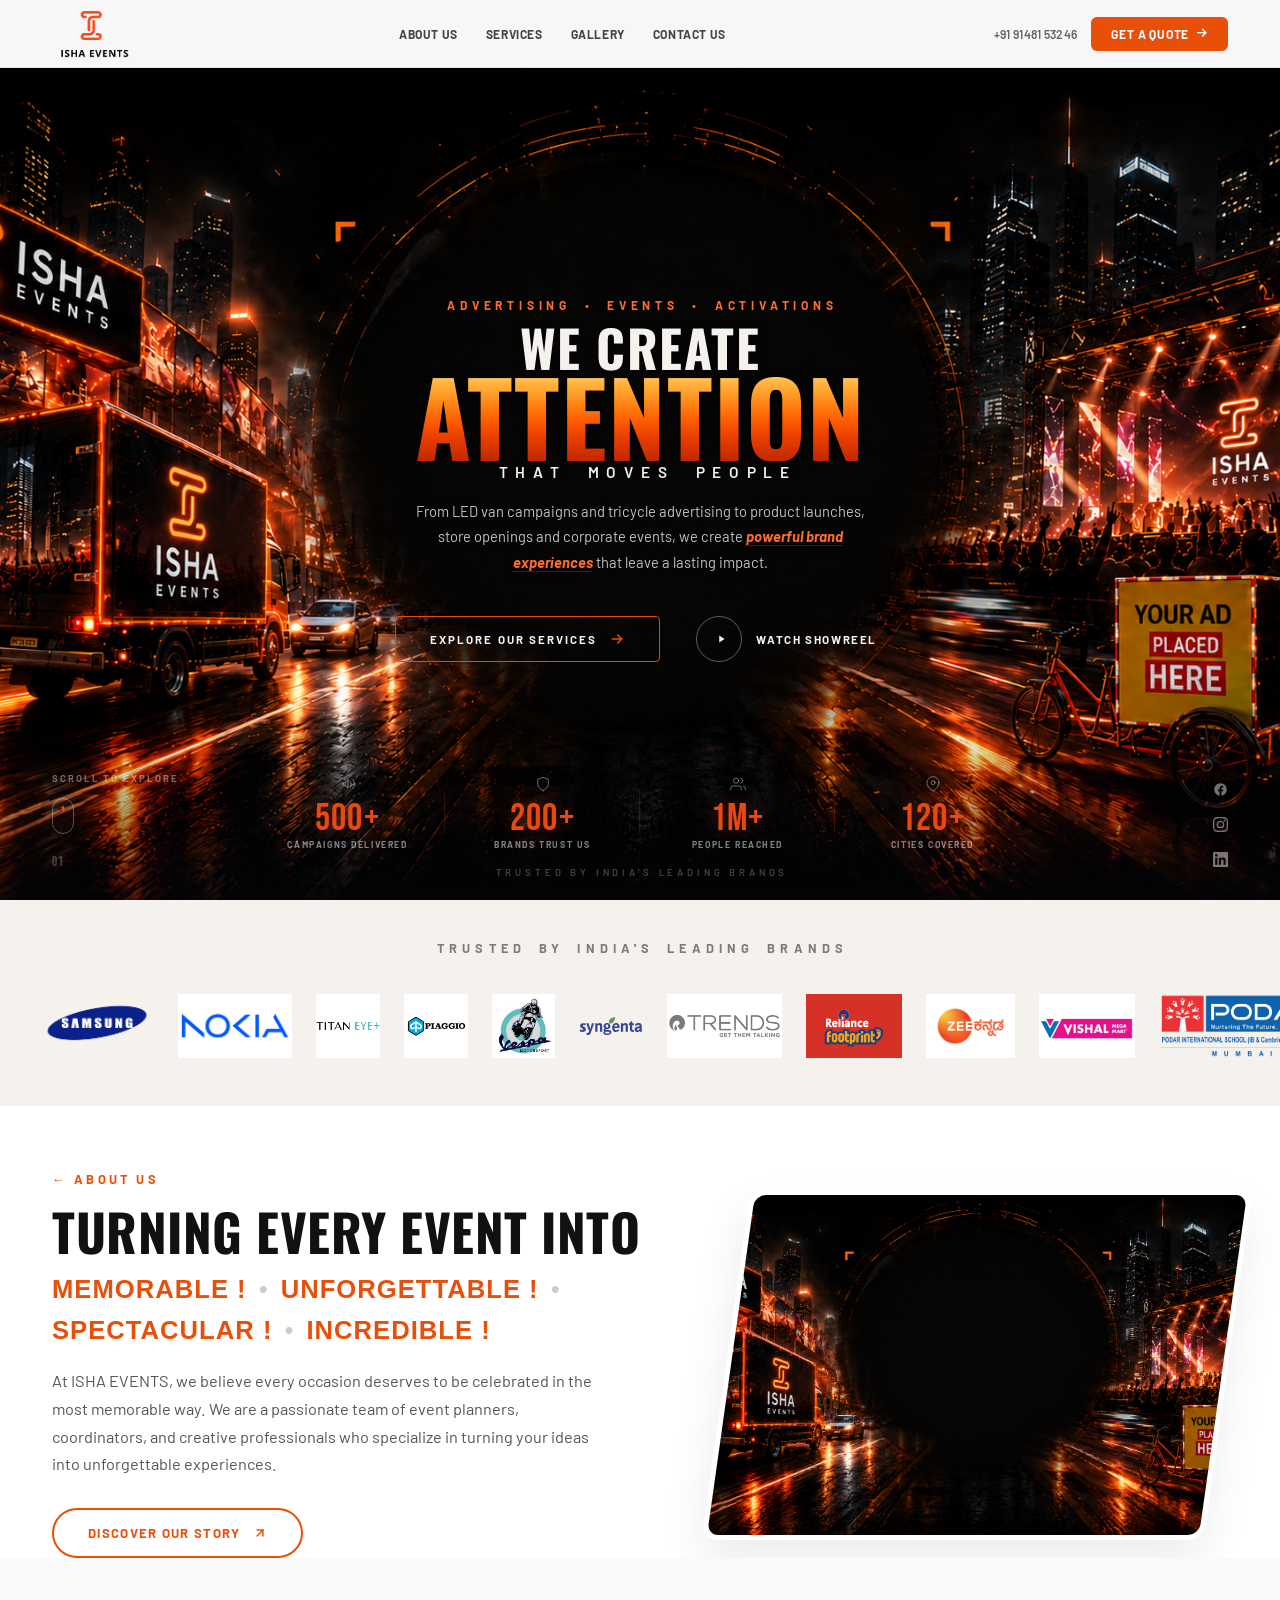
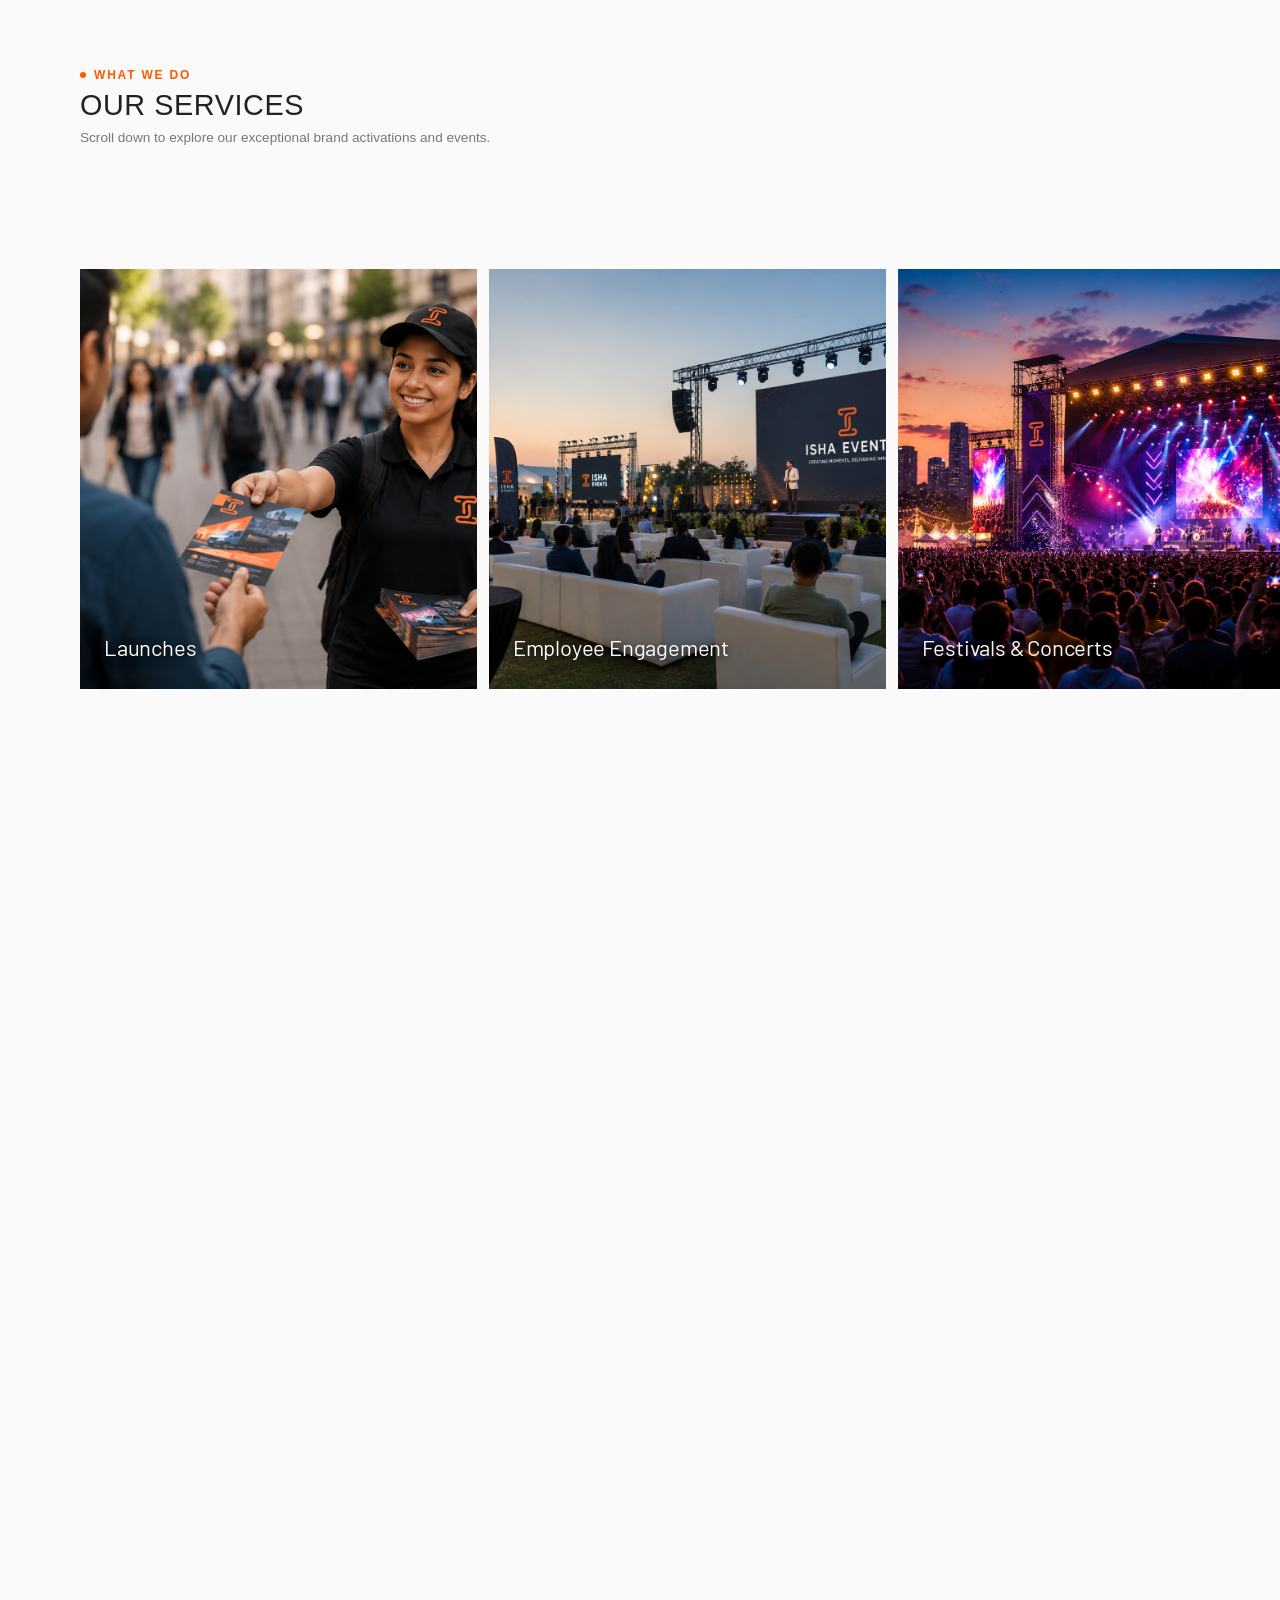
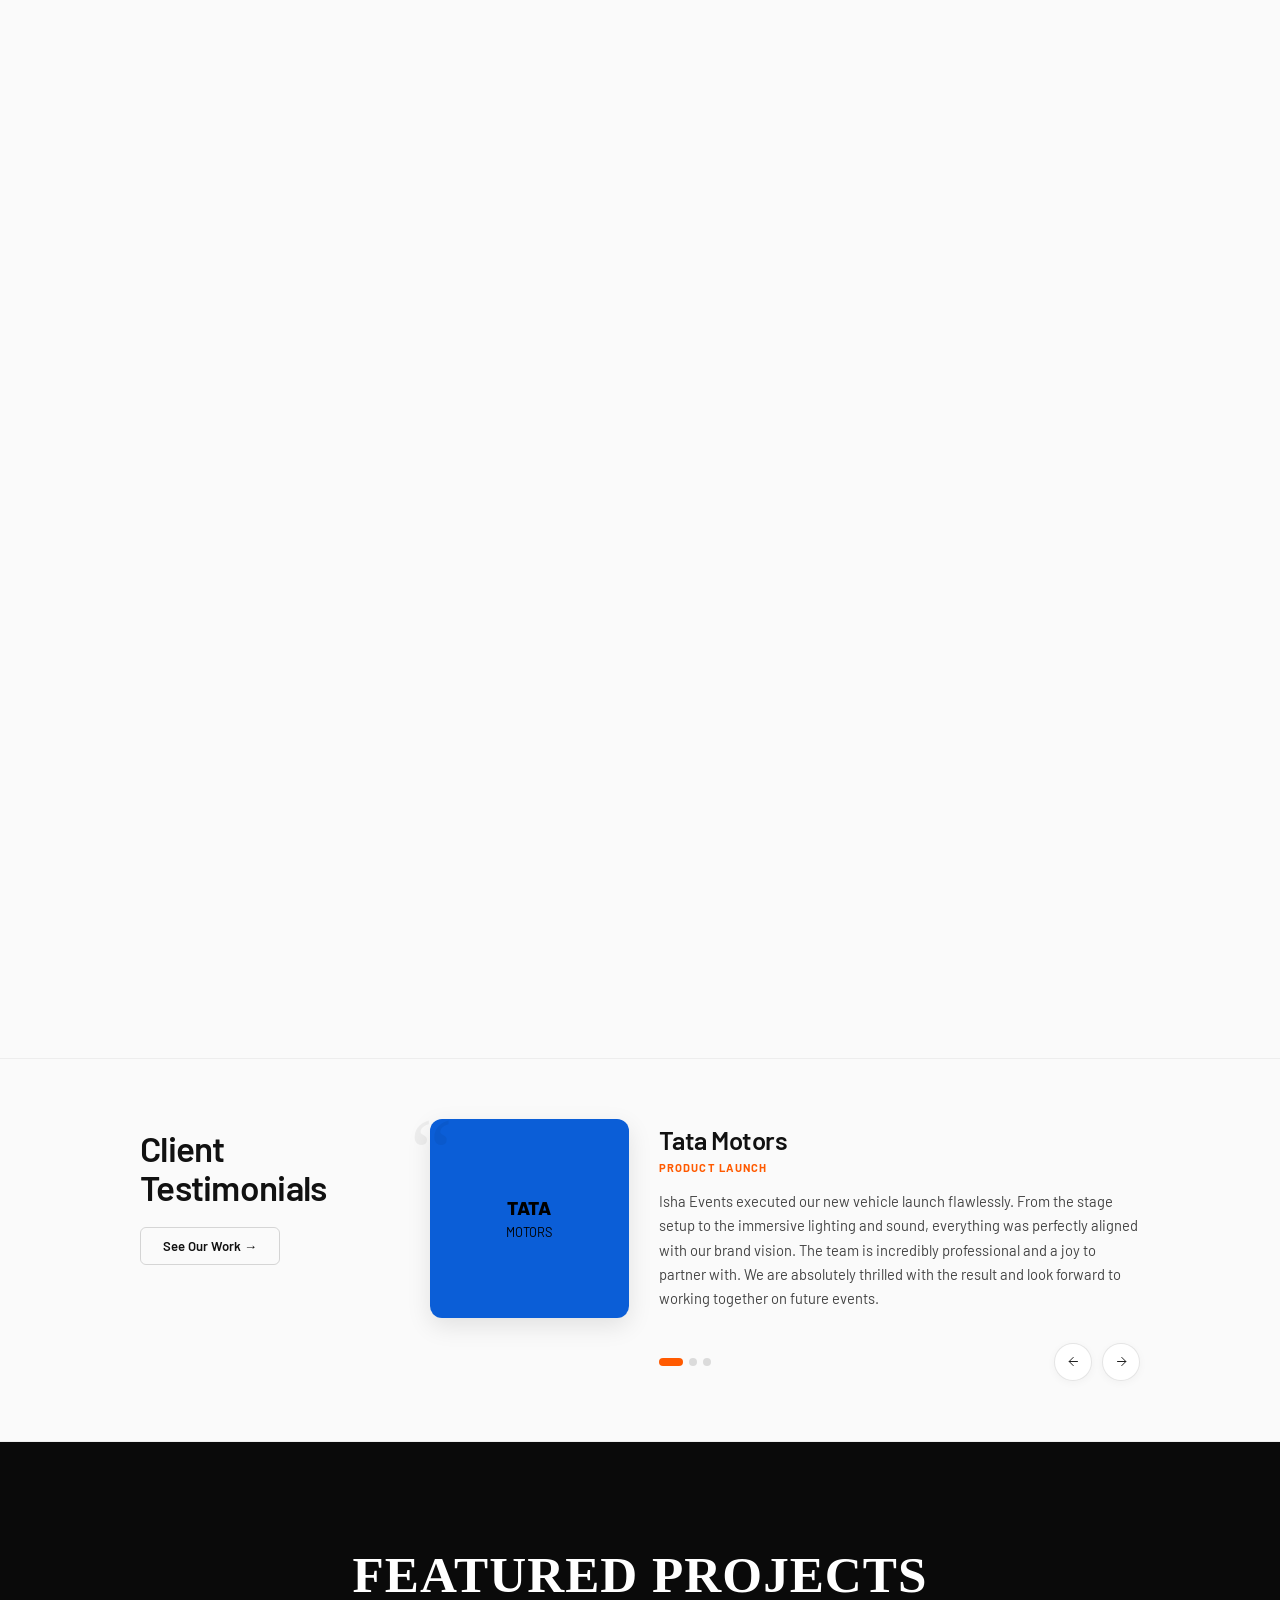
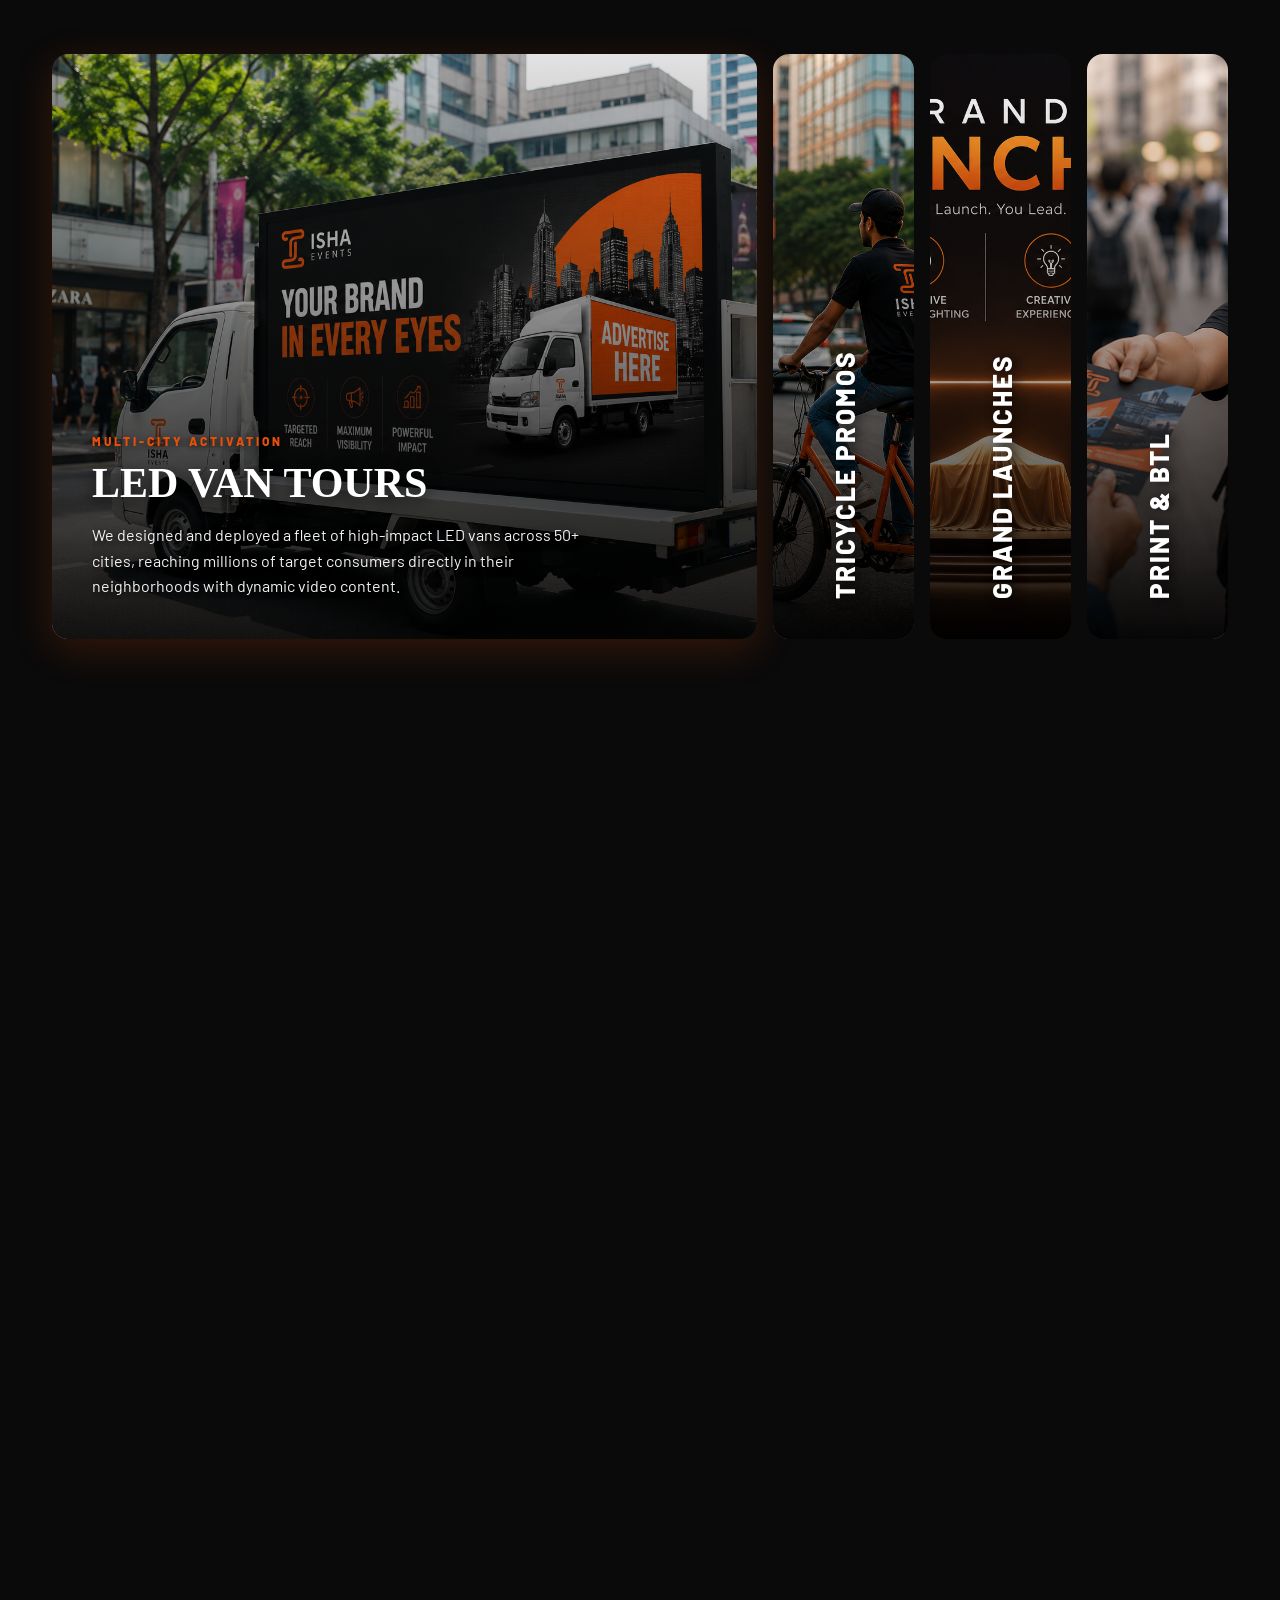
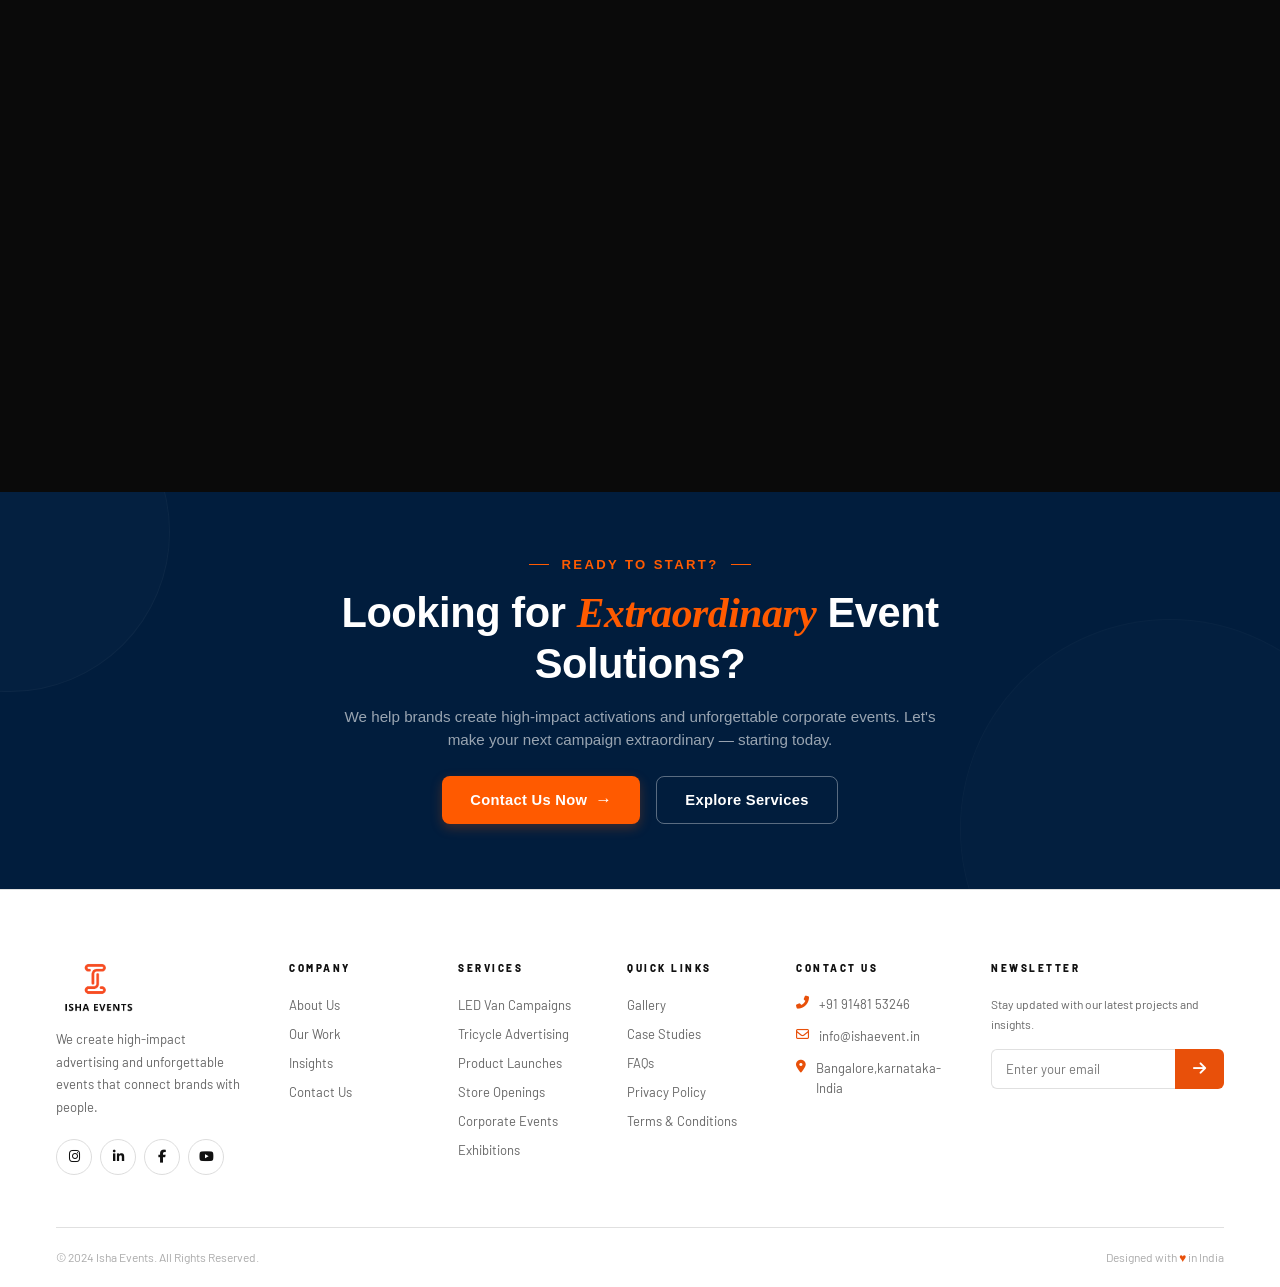
==== commit 70e202ad: "refactor: redesign hero section layout and update contact information across site pages" ====
--- a/index.html
+++ b/index.html
@@ -347,56 +347,148 @@
       .side-l { left: 32px; }
       .side-r { right: 32px; }
     }
+
+    /* ── Tablet & Mobile hero reset ── */
     @media (max-width: 991px) {
       html, body { overflow-y: auto; }
       .nav-mid { display: none; }
       .hdr { padding: 18px 24px; }
       .ham { display: flex; }
       .side-l, .side-r { display: none; }
-      #hero { height: auto; min-height: 100vh; }
-      .center-block { position: relative; padding: 130px 20px 30px; }
-      .bottom { position: relative; padding-bottom: 30px; }
+
+      #hero {
+        /* Flex column: image behind, center-block fills, stats anchor bottom */
+        position: relative;
+        height: auto !important;
+        min-height: 85svh !important;
+        max-height: none !important;
+        display: flex !important;
+        flex-direction: column !important;
+        background: #000;
+        padding-top: 0;
+      }
+
+      .hero-bg {
+        position: absolute !important;
+        inset: 0 !important;
+        width: 100% !important;
+        height: 100% !important;
+        object-fit: cover !important;
+        object-position: center top !important;
+        transform: none !important;
+        z-index: 0 !important;
+      }
+      body.go .hero-bg { transform: none !important; }
+
+      .hero-bottom-fade {
+        position: absolute !important;
+        inset: 0 !important;
+        height: 100% !important;
+        width: 100% !important;
+        background: linear-gradient(
+          to bottom,
+          rgba(0,0,0,0.15) 0%,
+          rgba(0,0,0,0.05) 30%,
+          rgba(0,0,0,0.5) 65%,
+          rgba(0,0,0,0.92) 85%,
+          #000 100%
+        ) !important;
+        z-index: 1 !important;
+      }
+
+      /* Center block: sits just below header with no wasted space */
+      .center-block {
+        position: relative !important;
+        inset: auto !important;
+        z-index: 2 !important;
+        display: flex !important;
+        flex-direction: column !important;
+        align-items: center !important;
+        justify-content: flex-start !important;
+        padding: 72px 20px 20px !important;
+        pointer-events: auto !important;
+      }
+
+      /* Bottom stats: relative, no absolute */
+      .bottom {
+        position: relative !important;
+        inset: auto !important;
+        z-index: 2 !important;
+        width: 100% !important;
+        padding: 0 0 14px !important;
+      }
+
+      /* Stats bar: single row, 4 columns */
       .stats {
-        flex-wrap: wrap; gap: 0;
-        background: rgba(3,5,8,.55);
-        backdrop-filter: blur(16px); -webkit-backdrop-filter: blur(16px);
-        border-radius: 16px;
-        border: 1px solid rgba(255,255,255,.08);
-        padding: 16px 12px;
-        max-width: 420px;
-      }
-      .st { flex: 0 0 50%; padding: 14px 8px; }
-      .st:nth-child(2)::after { display: none; }
-      .st:not(:last-child)::after { display: none; }
-    }
+        display: flex !important;
+        flex-wrap: nowrap !important;
+        gap: 0 !important;
+        padding: 12px 8px !important;
+        max-width: 100% !important;
+        background: transparent !important;
+        border: none !important;
+        margin-bottom: 6px !important;
+      }
+      .st {
+        flex: 1 1 25% !important;
+        padding: 8px 6px !important;
+        position: relative;
+      }
+      .st:not(:last-child)::after {
+        content: ''; position: absolute; right: 0; top: 15%; height: 70%;
+        width: 1px; background: rgba(255,255,255,0.12);
+        display: block !important;
+      }
+      .st-v { font-size: 1.55rem !important; }
+      .st-l { font-size: 0.52rem !important; letter-spacing: 0.06em !important; margin-top: 2px !important; }
+      .st-i { margin-bottom: 3px !important; }
+      .st-i svg { width: 15px !important; height: 15px !important; }
+    }
+
+    /* ── Small mobile ── */
     @media (max-width: 600px) {
       .hdr { padding: 14px 16px; }
       .logo-name { font-size: 1.4rem; }
       .logo-sub { font-size: .55rem; display: none; }
       .btn-q { padding: 8px 16px; font-size: .62rem; }
       .ham { width: 36px; height: 36px; }
-      .tag { font-size: .6rem; letter-spacing: .22em; text-indent: .22em; }
-      .h2 { font-size: clamp(3rem, 14vw, 5rem); }
-      .desc { font-size: .85rem; }
-      .btns { flex-direction: column; gap: 14px; width: 100%; max-width: 280px; }
+
+      .tag { font-size: .58rem; letter-spacing: .2em; text-indent: .2em; margin-bottom: 8px; }
+
+      .h1 { font-size: clamp(1.2rem, 5vw, 2rem); }
+      .h2 { font-size: clamp(3rem, 12.5vw, 4.8rem); }
+      .h3 { font-size: .6rem; letter-spacing: .3em; margin-top: 2px; }
+
+      .hl { margin-bottom: 14px; }
+
+      .desc {
+        font-size: .82rem;
+        max-width: 100% !important;
+        margin-bottom: 24px;
+        line-height: 1.65;
+      }
+
+      /* Buttons stack on very small */
+      .btns { flex-direction: column; gap: 12px; width: 100%; max-width: 260px; margin: 0 auto; }
       .btn-exp { width: 100%; justify-content: center; }
       .btn-reel { justify-content: center; }
-      .stats { max-width: 340px; padding: 14px 8px; border-radius: 14px; }
-      .st { flex: 0 0 50%; padding: 12px 8px; }
-      .st-v { font-size: 1.9rem; }
-      .st-l { font-size: .5rem; letter-spacing: .1em; }
-      .st-i svg { width: 14px; height: 14px; }
-      .trust { font-size: .5rem; letter-spacing: .2em; text-indent: .2em; }
-    }
+
+      .st-v { font-size: 1.25rem !important; }
+      .st-l { font-size: .42rem !important; letter-spacing: .04em !important; }
+      .st-i svg { width: 13px !important; height: 13px !important; color: var(--orange); }
+      .trust { font-size: .5rem; letter-spacing: .2em; color: rgba(255,255,255,0.3); margin-top: 0; padding: 0 0 4px; }
+    }
+
+    /* ── Extra small ── */
     @media (max-width: 420px) {
-      .center-block { padding: 110px 16px 20px; }
-      .h1 { font-size: 1.6rem; }
-      .h2 { font-size: clamp(2.6rem, 16vw, 3.5rem); }
-      .h3 { font-size: .65rem; letter-spacing: .3em; }
-      .desc { font-size: .82rem; margin-bottom: 24px; }
-      .stats { max-width: 300px; }
-      .st { padding: 10px 6px; }
-      .st-v { font-size: 1.7rem; }
+      .center-block { padding: 72px 16px 22px !important; }
+      .h1 { font-size: 1.15rem; }
+      .h2 { font-size: clamp(2.6rem, 13.5vw, 3.4rem); }
+      .h3 { font-size: .55rem; letter-spacing: .25em; }
+      .desc { font-size: .78rem; margin-bottom: 20px; }
+      .st-v { font-size: 1.1rem !important; }
+      .st-l { font-size: .38rem !important; }
+      .stats { padding: 8px 4px !important; }
     }
 
     /* ════════ TRUSTED BY SECTION ════════ */
@@ -648,20 +740,46 @@
     
     @media (max-width: 991px) {
       #about {
-        padding: 60px 24px !important;
+        padding: 50px 24px 40px !important;
       }
       .about-grid {
         grid-template-columns: 1fr !important;
-        gap: 40px !important;
+        gap: 32px !important;
+      }
+      .about-content {
+        align-items: center !important;
+        text-align: center !important;
+      }
+      .about-tag {
+        justify-content: center !important;
+      }
+      .about-hl {
+        font-size: clamp(1.8rem, 5vw, 2.6rem) !important;
+        margin-bottom: 12px !important;
+      }
+      .about-words-track {
+        justify-content: center !important;
+        gap: 8px !important;
+        font-size: clamp(1rem, 3vw, 1.4rem) !important;
+        margin-bottom: 18px !important;
+      }
+      .about-desc {
+        font-size: 0.95rem !important;
+        max-width: 520px !important;
+        margin-left: auto !important;
+        margin-right: auto !important;
+        margin-bottom: 24px !important;
       }
       .about-media-col {
         justify-content: center !important;
+        order: -1 !important;
       }
       .about-media-wrapper {
         width: 100% !important;
-        height: 280px !important;
+        height: 240px !important;
         transform: none !important;
-        border-radius: 12px !important;
+        border-radius: 14px !important;
+        border: 3px solid #FFFFFF !important;
       }
       .about-media-wrapper:hover {
         transform: scale(1.01) translateY(-2px) !important;
@@ -670,6 +788,84 @@
         left: 0 !important;
         width: 100% !important;
         transform: none !important;
+      }
+    }
+
+    @media (max-width: 600px) {
+      #about {
+        padding: 36px 16px 32px !important;
+      }
+      .about-grid {
+        gap: 24px !important;
+      }
+      .about-tag {
+        font-size: 0.68rem !important;
+        letter-spacing: 0.18em !important;
+        margin-bottom: 10px !important;
+      }
+      .about-hl {
+        font-size: clamp(1.5rem, 6vw, 2rem) !important;
+        margin-bottom: 8px !important;
+      }
+      .about-words-track {
+        font-size: clamp(0.85rem, 3.5vw, 1.1rem) !important;
+        gap: 6px !important;
+        margin-bottom: 14px !important;
+      }
+      .word-dot {
+        font-size: 0.6rem !important;
+      }
+      .about-desc {
+        font-size: 0.88rem !important;
+        line-height: 1.65 !important;
+        margin-bottom: 20px !important;
+      }
+      .btn-story {
+        width: 100% !important;
+        justify-content: center !important;
+        padding: 13px 24px !important;
+        font-size: 0.76rem !important;
+      }
+      .about-media-wrapper {
+        height: 200px !important;
+        border-radius: 12px !important;
+      }
+    }
+
+    @media (max-width: 420px) {
+      #about {
+        padding: 28px 14px 24px !important;
+      }
+      .about-grid {
+        gap: 18px !important;
+      }
+      .about-tag {
+        font-size: 0.6rem !important;
+        letter-spacing: 0.14em !important;
+        margin-bottom: 8px !important;
+      }
+      .about-hl {
+        font-size: 1.4rem !important;
+        margin-bottom: 6px !important;
+      }
+      .about-words-track {
+        font-size: 0.82rem !important;
+        gap: 4px !important;
+        margin-bottom: 10px !important;
+      }
+      .about-desc {
+        font-size: 0.82rem !important;
+        line-height: 1.6 !important;
+        margin-bottom: 16px !important;
+      }
+      .btn-story {
+        padding: 12px 20px !important;
+        font-size: 0.72rem !important;
+        border-radius: 24px !important;
+      }
+      .about-media-wrapper {
+        height: 170px !important;
+        border-radius: 10px !important;
       }
     }
 
@@ -1534,7 +1730,10 @@
 <section id="hero">
 
   <!-- Background image — full brightness, the image itself has the right lighting -->
-  <img src="images/hero.png" alt="Isha Events cityscape" class="hero-bg" loading="eager">
+  <picture style="display: contents;">
+    <source media="(max-width: 991px)" srcset="images/mobile%20hero.png">
+    <img src="images/hero.png" alt="Isha Events cityscape" class="hero-bg" loading="eager">
+  </picture>
   <div class="hero-bottom-fade"></div>
 
   <!-- LEFT SIDE -->
@@ -1562,10 +1761,7 @@
     </h1>
 
     <p class="desc">
-      From LED van campaigns and tricycle advertising<br>
-      to product launches, store openings and corporate events,<br>
-      we create <em>powerful brand experiences</em><br>
-      that leave a lasting impact.
+      From LED van campaigns and tricycle advertising to product launches, store openings and corporate events, we create <em>powerful brand experiences</em> that leave a lasting impact.
     </p>
 
     <div class="btns">
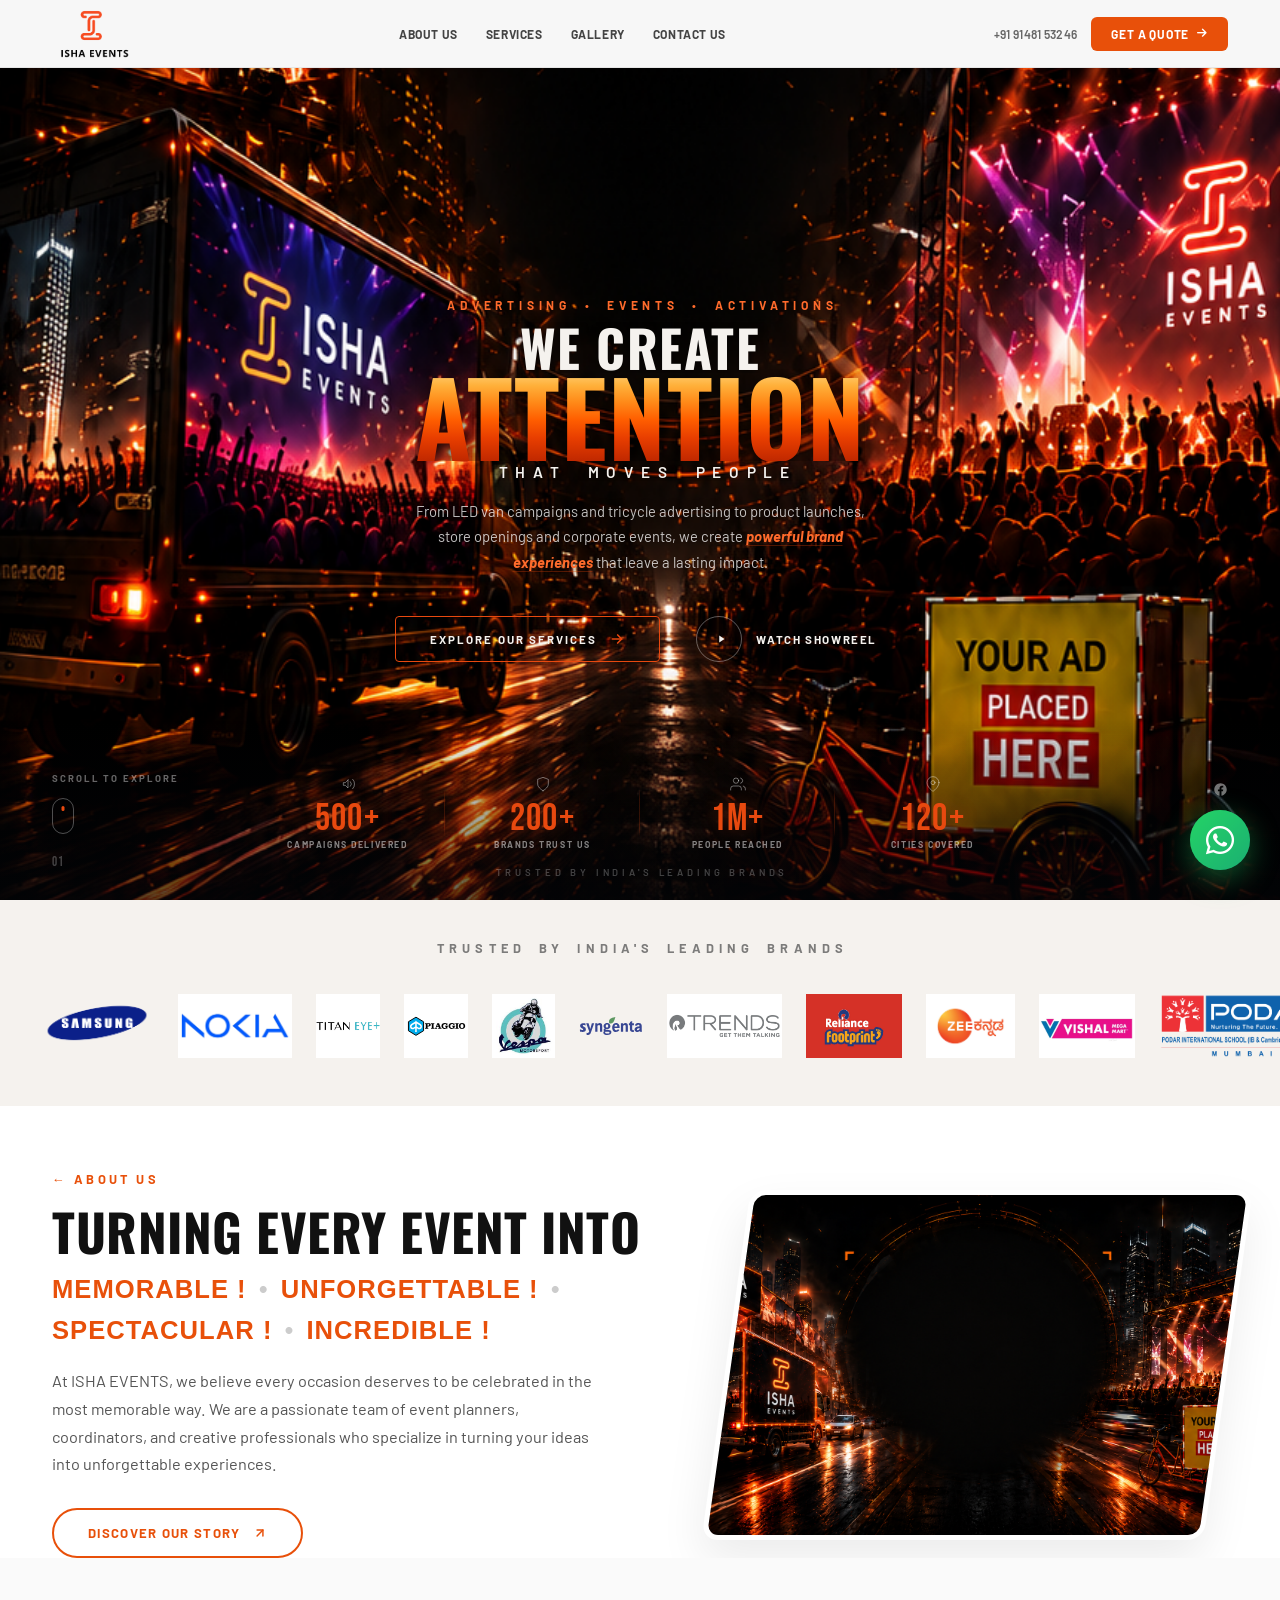
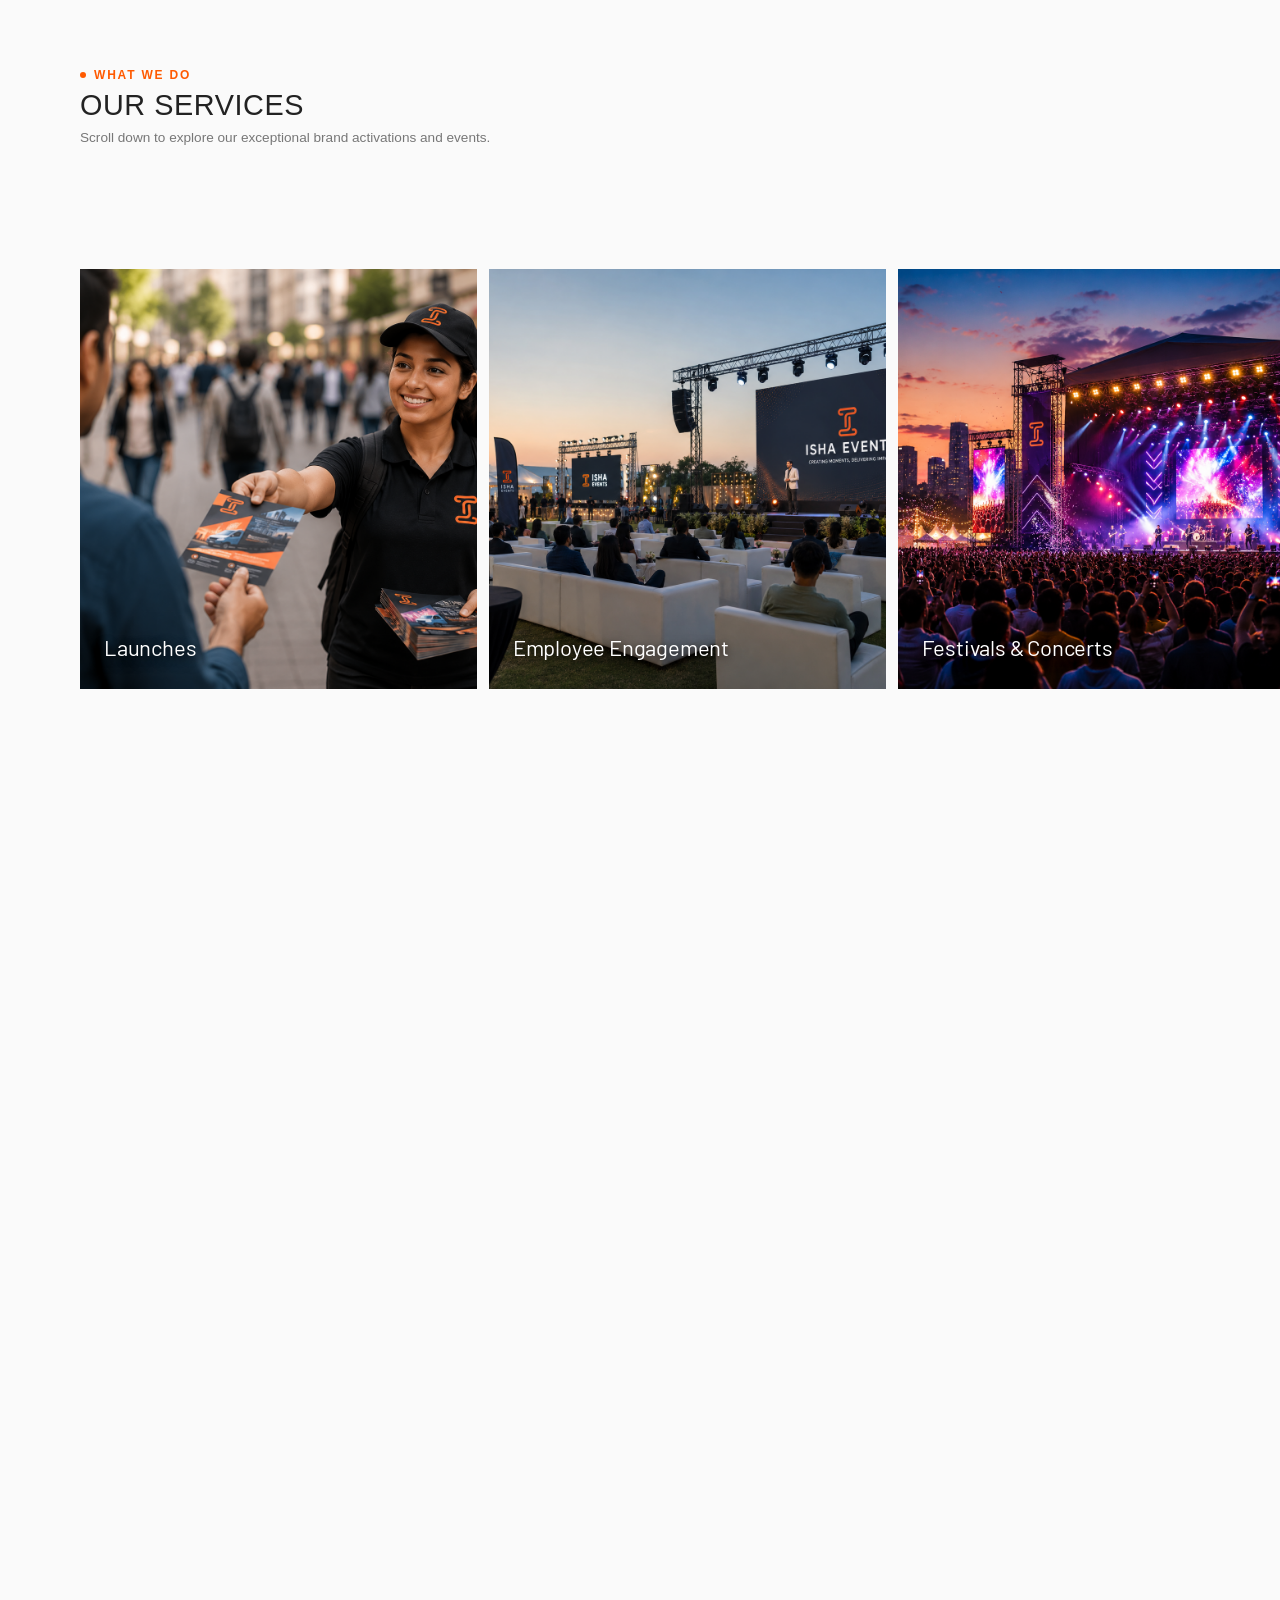
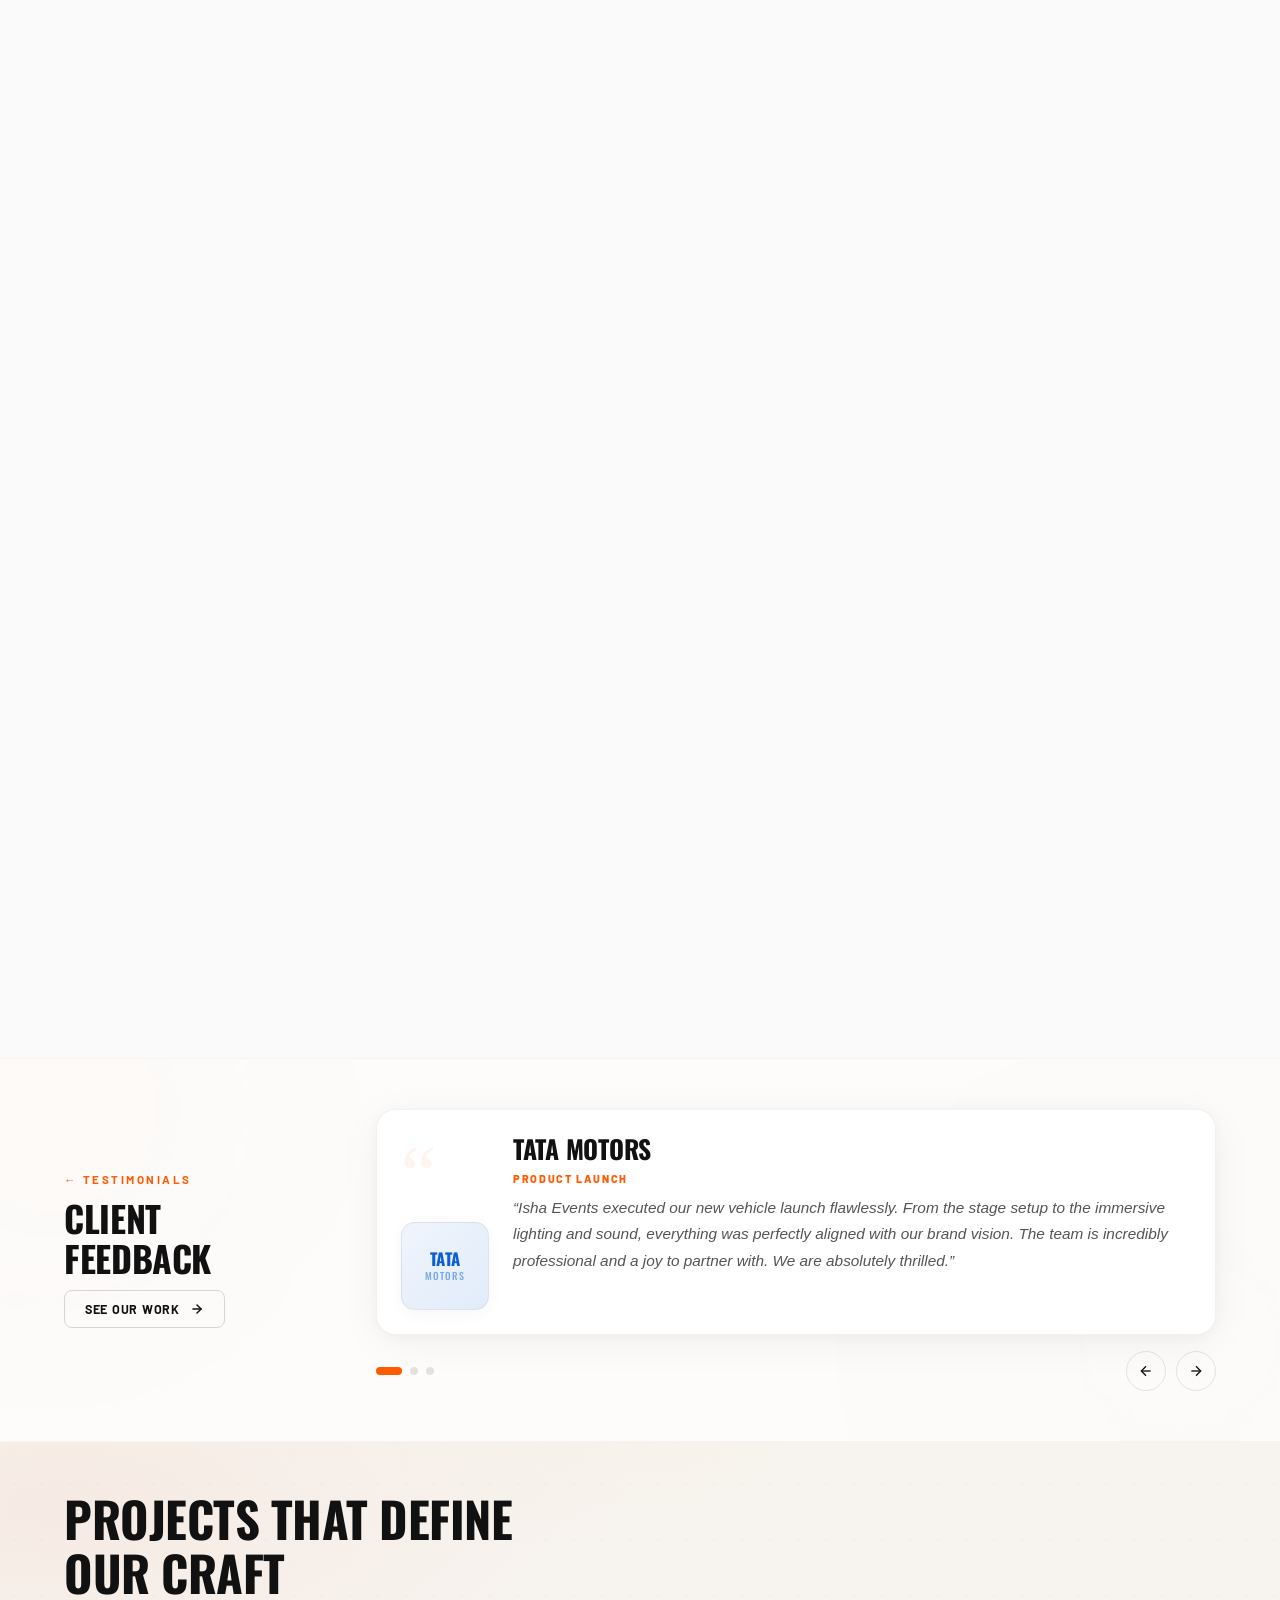
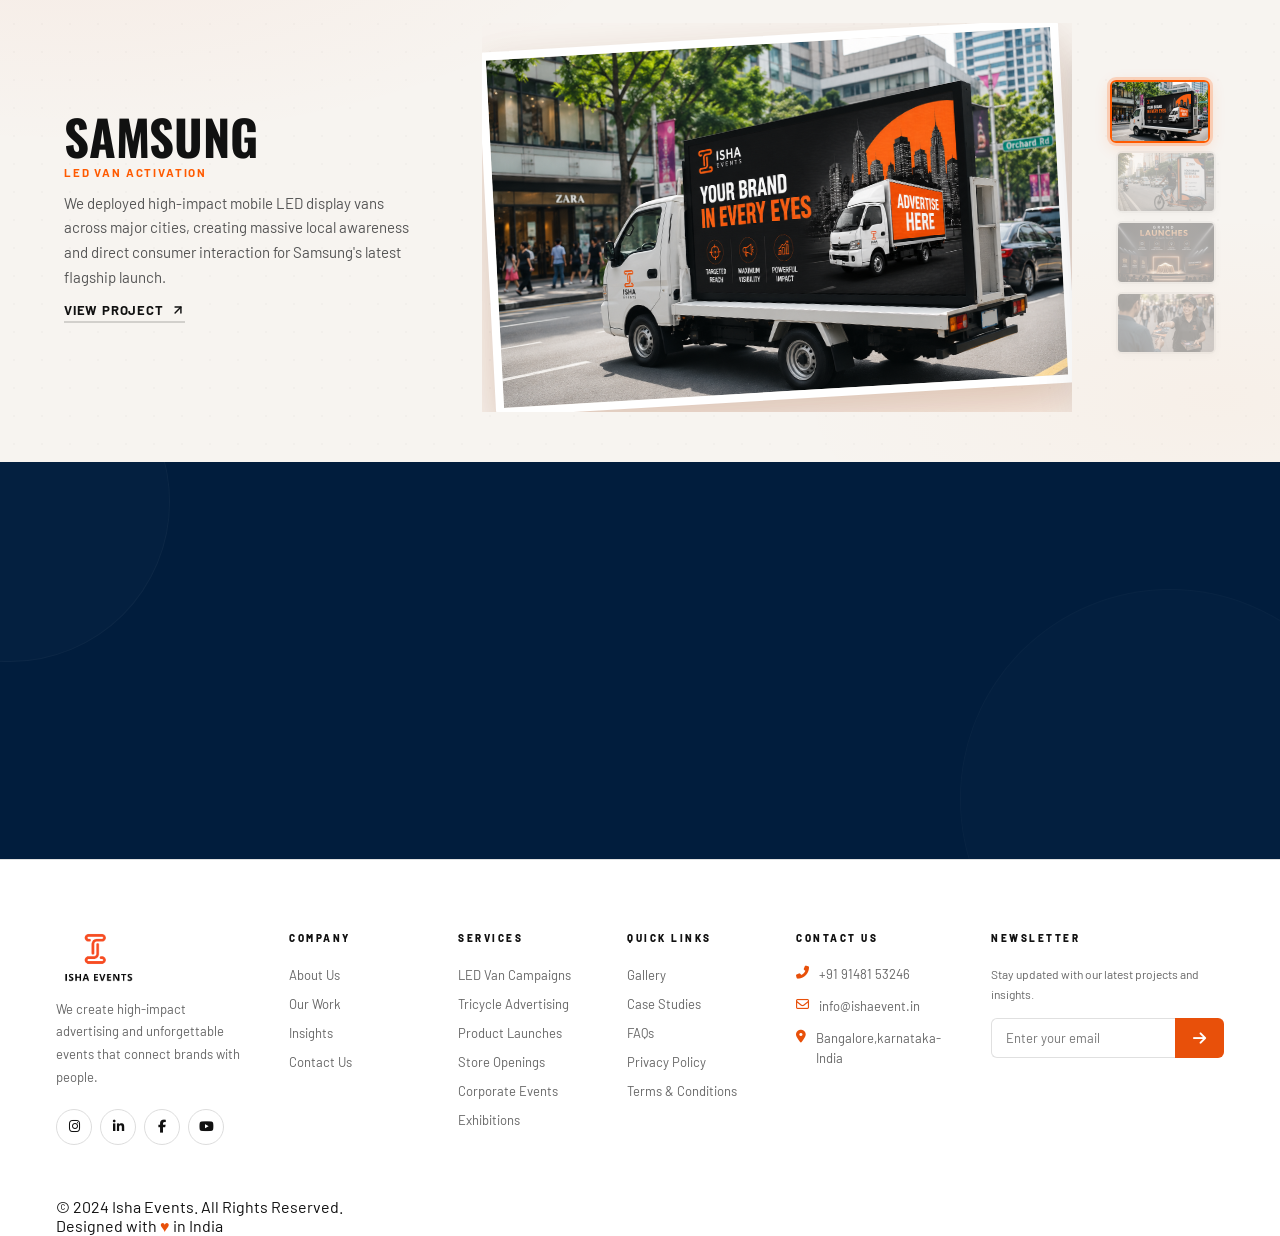
==== commit 7c802a5a: "feat: implement WhatsApp floating contact button and update projects section layout" ====
--- a/index.html
+++ b/index.html
@@ -969,11 +969,11 @@
     
     .cinematic-panel {
       position: relative !important;
-      width: 31vw !important; /* Premium width for 3 visible columns */
-      height: 420px !important; /* Attractive, immersive portrait proportion */
+      width: 31vw !important; 
+      height: 420px !important; 
       max-width: 480px !important;
       min-width: 320px !important;
-      border-radius: 0 !important; /* Sharp corners */
+      border-radius: 0 !important; 
       overflow: hidden !important; 
       background: #111 !important; 
       flex-shrink: 0 !important;
@@ -1270,7 +1270,7 @@
       color: #ffffff !important;
       background: transparent !important;
       padding: 14px 28px !important;
-      border-radius: 8px !important; /* Rectangular corners */
+      border-radius: 8px !important; 
       border: 1.5px solid rgba(255, 255, 255, 0.35) !important;
       cursor: pointer !important;
       display: inline-flex !important;
@@ -1313,397 +1313,671 @@
       }
     }
     
-    /* ════ FEATURED PROJECTS ACCORDION ════ */
-    .sec-projects { height: 250vh; background: #0a0a0a; padding: 0; position: relative; }
-    .proj-sticky-wrap { position: sticky; top: 0; height: 100vh; display: flex; flex-direction: column; justify-content: center; padding: 0 52px; overflow: hidden; }
-    .proj-title { font-family: var(--fc, 'Barlow Condensed'); font-size: clamp(36px, 4vw, 56px); font-weight: 900; text-transform: uppercase; color: #fff; margin-bottom: 50px; text-align: center; letter-spacing: 1px; }
-    .proj-acc { display: flex; width: 100%; height: 65vh; min-height: 450px; gap: 16px; max-width: 1400px; margin: 0 auto; }
-    .proj-card { position: relative; flex: 1; border-radius: 16px; overflow: hidden; cursor: pointer; transition: flex 0.7s cubic-bezier(0.16, 1, 0.3, 1); }
-    .proj-card.active { flex: 5; box-shadow: 0 10px 40px rgba(232,80,10,0.2); }
-    .proj-img { position: absolute; inset: 0; width: 100%; height: 100%; object-fit: cover; transition: transform 0.7s cubic-bezier(0.16, 1, 0.3, 1); }
-    .proj-card.active .proj-img { transform: scale(1.05); }
-    .proj-overlay { position: absolute; inset: 0; background: linear-gradient(to top, rgba(0,0,0,0.95) 0%, rgba(0,0,0,0.3) 50%, transparent 100%); transition: background 0.7s; }
-    .proj-card.active .proj-overlay { background: linear-gradient(to top, rgba(0,0,0,0.9) 0%, rgba(0,0,0,0.4) 60%, rgba(0,0,0,0.1) 100%); }
-    .proj-vert { position: absolute; bottom: 40px; left: 50%; transform: translateX(-50%); font-size: 26px; font-weight: 800; color: white; writing-mode: vertical-rl; text-orientation: mixed; transform: translateX(-50%) rotate(180deg); opacity: 1; transition: opacity 0.4s; white-space: nowrap; font-family: var(--fn, 'Barlow'); letter-spacing: 2px; text-transform: uppercase; text-shadow: 0 4px 12px rgba(0,0,0,0.8); }
-    .proj-horiz { position: absolute; bottom: 40px; left: 40px; right: 40px; opacity: 0; transform: translateY(30px); transition: opacity 0.5s, transform 0.5s; pointer-events: none; }
-    .proj-card.active .proj-vert { opacity: 0; }
-    .proj-card.active .proj-horiz { opacity: 1; transform: translateY(0); transition-delay: 0.3s; pointer-events: auto; }
-    .ph-tag { font-size: 12px; font-weight: 800; letter-spacing: 3px; color: #E8500A; text-transform: uppercase; margin-bottom: 12px; display: block; text-shadow: 0 2px 8px rgba(0,0,0,0.8); }
-    .ph-title { font-size: 42px; font-weight: 900; color: white; margin-bottom: 16px; line-height: 1.1; font-family: var(--fc, 'Barlow Condensed'); letter-spacing: 0px; text-transform: uppercase; text-shadow: 0 4px 16px rgba(0,0,0,0.8); }
-    .ph-desc { font-size: 16px; color: rgba(255,255,255,0.95); line-height: 1.6; display: -webkit-box; -webkit-line-clamp: 3; -webkit-box-orient: vertical; overflow: hidden; font-family: var(--fn, 'Barlow'); text-shadow: 0 2px 8px rgba(0,0,0,0.8); max-width: 500px; }
-
-    @media (max-width: 960px) {
-      .proj-acc { height: 450px; }
-      .ph-title { font-size: 28px; }
-      .proj-vert { font-size: 18px; }
-    }
+    /* ════ FEATURED PROJECTS SHOWCASE — LIGHT THEME ════ */
+    .sec-projects {
+      background: #f7f4f0 !important;
+      padding: 50px 0 !important;
+      position: relative !important;
+      overflow: hidden !important;
+      font-family: 'Barlow', sans-serif !important;
+    }
+
+    /* Decorative background layers */
+    .sec-projects::before {
+      content: '' !important;
+      position: absolute !important;
+      inset: 0 !important;
+      background:
+        radial-gradient(ellipse 70% 60% at 5% 10%, rgba(232,73,15,0.055) 0%, transparent 65%),
+        radial-gradient(ellipse 55% 50% at 95% 90%, rgba(255,140,60,0.045) 0%, transparent 60%),
+        radial-gradient(ellipse 40% 35% at 50% 0%, rgba(255,180,100,0.04) 0%, transparent 55%) !important;
+      pointer-events: none !important;
+      z-index: 0 !important;
+    }
+    /* Subtle dot/noise grid overlay for paper texture */
+    .sec-projects::after {
+      content: '' !important;
+      position: absolute !important;
+      inset: 0 !important;
+      background-image: radial-gradient(circle, rgba(0,0,0,0.04) 1px, transparent 1px) !important;
+      background-size: 28px 28px !important;
+      pointer-events: none !important;
+      z-index: 0 !important;
+      opacity: 0.55 !important;
+    }
+
+    .projects-container {
+      max-width: 1300px !important;
+      width: 90% !important;
+      margin: 0 auto !important;
+      display: flex !important;
+      flex-direction: column !important;
+      gap: 24px !important;
+      position: relative !important;
+      z-index: 2 !important;
+    }
+
+    .projects-top {
+      display: flex !important;
+      flex-direction: column !important;
+      gap: 0 !important;
+    }
+
+    .projects-tag {
+      font-size: 0.72rem !important;
+      font-weight: 700 !important;
+      letter-spacing: 0.22em !important;
+      color: #ff5a00 !important;
+      text-transform: uppercase !important;
+    }
+
+    .projects-main-title {
+      font-family: 'Oswald', sans-serif !important;
+      font-size: clamp(1.9rem, 3.8vw, 3.2rem) !important;
+      font-weight: 700 !important;
+      line-height: 1.1 !important;
+      color: #111111 !important;
+      margin: 0 !important;
+      text-transform: uppercase !important;
+      letter-spacing: -0.01em !important;
+    }
+
+    /* 3-column desktop grid: content | tilted image | thumbnails */
+    .projects-grid {
+      display: grid !important;
+      grid-template-columns: 1fr 1.5fr 120px !important;
+      gap: 24px !important;
+      align-items: center !important;
+    }
+
+    .proj-left-col {
+      display: flex !important;
+      flex-direction: column !important;
+      justify-content: center !important;
+      min-height: auto !important;
+    }
+
+    .proj-content-wrapper {
+      opacity: 1;
+      transform: none;
+      transition: opacity 0.4s ease, transform 0.4s ease !important;
+      display: flex !important;
+      flex-direction: column !important;
+      gap: 12px !important;
+    }
+    .proj-content-wrapper.fade-out {
+      opacity: 0 !important;
+      transform: translateY(12px) !important;
+    }
+
+    .proj-brand-header {
+      display: flex !important;
+      flex-direction: column !important;
+      gap: 4px !important;
+    }
+
+    .proj-brand-name {
+      font-family: 'Oswald', sans-serif !important;
+      font-size: clamp(2rem, 3.8vw, 3.2rem) !important;
+      font-weight: 700 !important;
+      color: #111111 !important;
+      margin: 0 !important;
+      line-height: 1 !important;
+      text-transform: uppercase !important;
+    }
+
+    .proj-brand-sub {
+      font-size: 0.72rem !important;
+      font-weight: 700 !important;
+      letter-spacing: 0.16em !important;
+      color: #ff5a00 !important;
+      text-transform: uppercase !important;
+    }
+
+    .proj-brand-desc {
+      font-size: clamp(0.82rem, 1.2vw, 0.94rem) !important;
+      color: #555555 !important;
+      line-height: 1.65 !important;
+      margin: 0 !important;
+      max-width: 360px !important;
+    }
+
+    .proj-view-btn {
+      display: inline-flex !important;
+      align-items: center !important;
+      gap: 8px !important;
+      color: #111111 !important;
+      text-decoration: none !important;
+      font-size: 0.82rem !important;
+      font-weight: 700 !important;
+      letter-spacing: 0.06em !important;
+      text-transform: uppercase !important;
+      transition: all 0.3s ease !important;
+      width: fit-content !important;
+      border-bottom: 2px solid rgba(0,0,0,0.15) !important;
+      padding-bottom: 3px !important;
+    }
+    .proj-view-btn:hover {
+      color: #ff5a00 !important;
+      border-bottom-color: #ff5a00 !important;
+    }
+    .proj-view-btn svg { transition: transform 0.3s ease !important; }
+    .proj-view-btn:hover svg { transform: translate(3px,-3px) !important; }
+
+    /* Center: tilted image carousel */
+    .proj-center-col {
+      display: flex !important;
+      justify-content: center !important;
+      align-items: center !important;
+      overflow: hidden !important;
+      width: 100% !important;
+    }
+
+    .proj-image-tilt-container {
+      width: 100% !important;
+      overflow: hidden !important;
+      padding: 16px 0 !important;
+      position: relative !important;
+    }
+
+    .proj-image-track {
+      display: flex !important;
+      width: 400% !important;
+      transition: transform 0.7s cubic-bezier(0.16, 1, 0.3, 1) !important;
+    }
+
+    .proj-slide {
+      width: 25% !important;
+      display: flex !important;
+      justify-content: center !important;
+      align-items: center !important;
+      padding: 0 10px !important;
+    }
+
+    .proj-image-frame {
+      width: 100% !important;
+      aspect-ratio: 16/10 !important;
+      background: #e8e4df !important;
+      border: 8px solid #ffffff !important;
+      box-shadow: 0 20px 56px rgba(0,0,0,0.14), 0 6px 20px rgba(0,0,0,0.08) !important;
+      transform: rotate(-3deg) skewY(-0.4deg) !important;
+      transition: all 0.6s cubic-bezier(0.16, 1, 0.3, 1) !important;
+      overflow: hidden !important;
+      border-radius: 6px !important;
+    }
+    .proj-image-frame img {
+      width: 100% !important; height: 100% !important;
+      object-fit: cover !important;
+      transition: transform 1.2s cubic-bezier(0.16,1,0.3,1) !important;
+    }
+    .proj-slide.active .proj-image-frame {
+      transform: rotate(-3deg) skewY(-0.4deg) scale(1.02) !important;
+      box-shadow: 0 30px 70px rgba(255,90,0,0.14), 0 16px 40px rgba(0,0,0,0.12) !important;
+    }
+    .proj-image-tilt-container:hover .proj-slide.active .proj-image-frame {
+      transform: rotate(-1.5deg) scale(1.04) !important;
+      box-shadow: 0 36px 80px rgba(255,90,0,0.18), 0 18px 44px rgba(0,0,0,0.13) !important;
+    }
+    .proj-image-tilt-container:hover .proj-slide.active .proj-image-frame img {
+      transform: scale(1.04) !important;
+    }
+
+    /* Right: vertical thumbnails */
+    .proj-right-col {
+      display: flex !important;
+      justify-content: flex-end !important;
+      align-items: center !important;
+    }
+
+    .proj-thumbnails-stack {
+      display: flex !important;
+      flex-direction: column !important;
+      gap: 8px !important;
+    }
+
+    .proj-thumb-card {
+      width: 100px !important;
+      aspect-ratio: 16/10 !important;
+      border-radius: 6px !important;
+      overflow: hidden !important;
+      position: relative !important;
+      cursor: pointer !important;
+      border: 2px solid rgba(0,0,0,0.08) !important;
+      opacity: 0.5 !important;
+      filter: grayscale(35%) !important;
+      transition: all 0.3s ease !important;
+      box-shadow: 0 2px 8px rgba(0,0,0,0.06) !important;
+    }
+    .proj-thumb-card img {
+      width: 100% !important; height: 100% !important; object-fit: cover !important;
+    }
+    .proj-thumb-card .thumb-overlay {
+      position: absolute !important; inset: 0 !important;
+      background: rgba(255,255,255,0.35) !important; transition: all 0.3s ease !important;
+    }
+    .proj-thumb-card:hover {
+      opacity: 0.85 !important; filter: none !important; transform: translateX(-3px) !important;
+      box-shadow: 0 4px 14px rgba(0,0,0,0.1) !important;
+    }
+    .proj-thumb-card:hover .thumb-overlay { background: rgba(255,255,255,0.1) !important; }
+    .proj-thumb-card.active {
+      opacity: 1 !important; filter: none !important;
+      border-color: #ff5a00 !important;
+      box-shadow: 0 0 0 3px rgba(255,90,0,0.2), 0 4px 16px rgba(255,90,0,0.15) !important;
+      transform: translateX(-6px) !important;
+    }
+    .proj-thumb-card.active .thumb-overlay { background: transparent !important; }
+
+
+    /* ── Tablet (≤ 1024px): 2-col, thumbs go below ── */
+    @media (max-width: 1024px) {
+      .sec-projects { padding: 40px 0 !important; }
+      .projects-container { gap: 20px !important; }
+      .projects-grid {
+        grid-template-columns: 1fr 1.4fr !important;
+        gap: 20px !important;
+      }
+      .proj-right-col {
+        grid-column: 1 / -1 !important;
+        justify-content: center !important;
+      }
+      .proj-thumbnails-stack {
+        flex-direction: row !important;
+        flex-wrap: wrap !important;
+        justify-content: center !important;
+        gap: 10px !important;
+      }
+      .proj-thumb-card {
+        width: 90px !important;
+        transform: none !important;
+      }
+      .proj-thumb-card.active { transform: translateY(-4px) !important; }
+      .proj-thumb-card:hover { transform: translateY(-2px) !important; }
+      .proj-left-col { min-height: auto !important; }
+      .proj-brand-desc { max-width: 100% !important; }
+    }
+
+    /* ── Mobile (≤ 768px): full single column ── */
     @media (max-width: 768px) {
-      .sec-projects { height: auto; padding: 60px 24px; }
-      .proj-sticky-wrap { position: relative; height: auto; display: block; padding: 0; overflow: visible; }
-      .proj-acc { flex-direction: column; height: 800px; gap: 8px; }
-      .proj-card { flex: 1; }
-      .proj-card.active { flex: 3; }
-      .proj-vert { writing-mode: horizontal-tb; transform: none; bottom: 20px; left: 24px; text-align: left; width: auto; font-size: 16px; }
-      .proj-horiz { bottom: 20px; left: 24px; right: 24px; }
-      .ph-title { font-size: 24px; }
-      .ph-desc { font-size: 13px; -webkit-line-clamp: 2; }
-    }
-
-    /* ════ TESTIMONIALS SECTION ════ */
+      .sec-projects { padding: 36px 0 !important; }
+      .projects-container { width: 90% !important; gap: 16px !important; }
+      .projects-grid {
+        grid-template-columns: 1fr !important;
+        gap: 16px !important;
+      }
+      .projects-main-title { font-size: clamp(1.5rem, 6vw, 2.2rem) !important; }
+      .proj-center-col { order: 1 !important; }
+      .proj-left-col { order: 2 !important; min-height: auto !important; }
+      .proj-right-col {
+        order: 3 !important;
+        grid-column: auto !important;
+        justify-content: center !important;
+      }
+      .proj-thumbnails-stack {
+        flex-direction: row !important;
+        flex-wrap: wrap !important;
+        justify-content: center !important;
+        gap: 8px !important;
+      }
+      .proj-thumb-card {
+        width: 76px !important;
+        transform: none !important;
+      }
+      .proj-thumb-card.active {
+        transform: translateY(-3px) !important;
+        border-color: #ff5a00 !important;
+        box-shadow: 0 0 0 2px rgba(255,90,0,0.2) !important;
+      }
+      .proj-thumb-card:hover { transform: translateY(-1px) !important; }
+      .proj-image-frame {
+        transform: rotate(-2deg) skewY(-0.3deg) !important;
+        border-width: 6px !important;
+      }
+      .proj-slide.active .proj-image-frame {
+        transform: rotate(-2deg) skewY(-0.3deg) scale(1.02) !important;
+      }
+      .proj-brand-name { font-size: clamp(1.5rem, 7vw, 2.2rem) !important; }
+      .proj-brand-desc { font-size: 0.88rem !important; max-width: 100% !important; }
+      .proj-content-wrapper { gap: 16px !important; }
+    }
+
+    /* ── Tiny (≤ 480px) ── */
+    @media (max-width: 480px) {
+      .sec-projects { padding: 30px 0 !important; }
+      .projects-container { width: 92% !important; gap: 12px !important; }
+      .projects-main-title { font-size: clamp(1.3rem, 7vw, 1.9rem) !important; }
+      .proj-brand-name { font-size: clamp(1.3rem, 8vw, 1.8rem) !important; }
+      .proj-brand-sub { font-size: 0.65rem !important; }
+      .proj-brand-desc { font-size: 0.83rem !important; line-height: 1.6 !important; }
+      .proj-view-btn { font-size: 0.75rem !important; }
+      .proj-thumb-card { width: 64px !important; }
+      .proj-image-frame { border-width: 5px !important; }
+    }
+
+
+    /* ════ TESTIMONIALS SECTION (PREMIUM LIGHT CRAFTED) ════ */
     .testimonials-section {
-      background: #fafafa !important;
-      padding: 60px 0 !important;
+      background: #fdfcfb !important;
+      padding: 50px 0 !important;
       position: relative !important;
       z-index: 10 !important;
       font-family: 'Barlow', sans-serif !important;
-      border-top: 1px solid rgba(0,0,0,0.05) !important;
-      border-bottom: 1px solid rgba(0,0,0,0.05) !important;
-    }
+      border-top: 1px solid rgba(0,0,0,0.03) !important;
+      border-bottom: 1px solid rgba(0,0,0,0.03) !important;
+      overflow: hidden !important;
+    }
+
+    .testi-bg-glow-1 {
+      position: absolute !important; top: -200px !important; left: -200px !important;
+      width: 500px !important; height: 500px !important; border-radius: 50% !important;
+      background: radial-gradient(circle, rgba(232, 73, 15, 0.03) 0%, transparent 70%) !important;
+      filter: blur(120px) !important; pointer-events: none !important; z-index: 1 !important;
+    }
+    .testi-bg-glow-2 {
+      position: absolute !important; bottom: -200px !important; right: -200px !important;
+      width: 600px !important; height: 600px !important; border-radius: 50% !important;
+      background: radial-gradient(circle, rgba(232, 73, 15, 0.02) 0%, transparent 70%) !important;
+      filter: blur(140px) !important; pointer-events: none !important; z-index: 1 !important;
+    }
+
+    /* Desktop: narrow heading column | wide card column */
     .testi-wrapper {
-      max-width: 1000px !important;
+      max-width: 1200px !important;
       width: 90% !important;
       margin: 0 auto !important;
-      display: flex !important;
-      gap: 40px !important;
-      align-items: flex-start !important;
-    }
+      display: grid !important;
+      grid-template-columns: 280px 1fr !important;
+      gap: 32px !important;
+      align-items: center !important;
+      position: relative !important;
+      z-index: 2 !important;
+    }
+
     .testi-left {
-      flex: 0 0 25% !important;
       display: flex !important;
       flex-direction: column !important;
       align-items: flex-start !important;
-      padding-top: 10px !important;
-    }
+      gap: 12px !important;
+    }
+
+    .testi-tag {
+      font-size: 0.72rem !important;
+      font-weight: 700 !important;
+      letter-spacing: 0.22em !important;
+      color: #ff5a00 !important;
+      text-transform: uppercase !important;
+    }
+
     .testi-title {
-      font-size: 2.2rem !important;
-      color: #111 !important;
-      line-height: 1.1 !important;
-      margin: 0 0 20px 0 !important;
-      font-weight: 600 !important;
-      letter-spacing: -0.02em !important;
-    }
+      font-family: 'Oswald', sans-serif !important;
+      font-size: clamp(1.8rem, 2.8vw, 2.6rem) !important;
+      color: #111111 !important;
+      line-height: 1.12 !important;
+      margin: 0 !important;
+      font-weight: 700 !important;
+      text-transform: uppercase !important;
+      letter-spacing: -0.01em !important;
+    }
+
     .testi-btn {
       display: inline-flex !important;
       align-items: center !important;
-      gap: 8px !important;
-      padding: 10px 22px !important;
+      gap: 10px !important;
+      padding: 11px 20px !important;
+      background: transparent !important;
       border: 1.5px solid rgba(0, 0, 0, 0.15) !important;
-      color: #111 !important;
+      color: #111111 !important;
       text-decoration: none !important;
-      font-size: 0.82rem !important;
-      font-weight: 600 !important;
+      font-size: 0.78rem !important;
+      font-weight: 700 !important;
+      letter-spacing: 0.06em !important;
       transition: all 0.3s cubic-bezier(.16,1,.3,1) !important;
-      border-radius: 6px !important;
+      border-radius: 8px !important;
+      text-transform: uppercase !important;
     }
     .testi-btn:hover {
-      background: #ff5a00 !important;
-      border-color: #ff5a00 !important;
-      color: #fff !important;
-      transform: translateY(-2px) !important;
-      box-shadow: 0 6px 16px rgba(255,90,0,.2) !important;
-    }
-    .testi-right {
-      flex: 1 !important;
-      position: relative !important;
-    }
-    .testi-slider-container {
-      width: 100% !important;
-      position: relative !important;
-    }
-    .testi-track {
-      display: grid !important;
-      width: 100% !important;
-    }
+      background: #ff5a00 !important; border-color: #ff5a00 !important;
+      color: #ffffff !important; transform: translateY(-2px) !important;
+      box-shadow: 0 8px 20px rgba(255, 90, 0, 0.2) !important;
+    }
+    .testi-btn svg { transition: transform 0.3s ease !important; }
+    .testi-btn:hover svg { transform: translateX(4px) !important; }
+
+    .testi-right { position: relative !important; width: 100% !important; }
+    .testi-slider-container { width: 100% !important; position: relative !important; }
+    .testi-track { display: grid !important; width: 100% !important; }
+
+    /* Card: horizontal — logo LEFT, text RIGHT */
     .testi-slide {
       grid-area: 1/1 !important;
       width: 100% !important;
       display: flex !important;
-      gap: 30px !important;
+      flex-direction: row !important;
+      gap: 24px !important;
+      align-items: flex-start !important;
+      background: #ffffff !important;
+      border: 1px solid rgba(0,0,0,0.05) !important;
+      border-radius: 20px !important;
+      padding: 24px !important;
+      box-shadow: 0 8px 40px rgba(0,0,0,0.05), 0 2px 12px rgba(0,0,0,0.03) !important;
       pointer-events: none !important;
+      opacity: 0 !important;
+      transform: translateY(24px) scale(0.98) !important;
+      transition: opacity 0.6s cubic-bezier(0.16, 1, 0.3, 1),
+                  transform 0.6s cubic-bezier(0.16, 1, 0.3, 1) !important;
       z-index: 1 !important;
     }
     .testi-slide.is-active {
       pointer-events: auto !important;
+      opacity: 1 !important;
+      transform: translateY(0) scale(1) !important;
       z-index: 2 !important;
     }
-    
-    /* Fade up effect */
-    .testi-slide .testi-img-col {
-      opacity: 0 !important;
-      transform: translate(-30px, 30px) !important;
-      transition: all 0.7s cubic-bezier(0.16, 1, 0.3, 1) !important;
-    }
-    .testi-slide .testi-content-col {
-      opacity: 0 !important;
-      transform: translateY(30px) !important;
-      transition: all 0.7s cubic-bezier(0.16, 1, 0.3, 1) !important;
-    }
-    .testi-slide.is-active .testi-img-col {
-      opacity: 1 !important;
-      transform: translate(0, 0) !important;
-      transition-delay: 0.1s !important;
-    }
-    .testi-slide.is-active .testi-content-col {
-      opacity: 1 !important;
-      transform: translateY(0) !important;
-      transition-delay: 0.2s !important;
-    }
-    
+
+    /* Left badge column */
     .testi-img-col {
-      flex: 0 0 28% !important;
+      flex: 0 0 auto !important;
+      display: flex !important;
+      flex-direction: column !important;
+      align-items: center !important;
+      gap: 0 !important;
       position: relative !important;
     }
+
     .testi-logo-box {
-      width: 100% !important;
-      aspect-ratio: 1/1 !important;
+      width: 88px !important;
+      height: 88px !important;
       display: flex !important;
       align-items: center !important;
       justify-content: center !important;
       text-align: center !important;
-      border-radius: 12px !important;
-      box-shadow: 0 8px 24px rgba(0,0,0,0.1) !important;
+      border-radius: 14px !important;
+      box-shadow: 0 4px 16px rgba(0,0,0,0.04) !important;
+      border: 1px solid rgba(0,0,0,0.06) !important;
       transition: transform .4s cubic-bezier(.16,1,.3,1), box-shadow .4s ease !important;
+      flex-shrink: 0 !important;
     }
     .testi-slide.is-active .testi-logo-box:hover {
-      transform: scale(1.04) rotate(-1deg) !important;
-      box-shadow: 0 12px 32px rgba(0,0,0,0.14) !important;
-    }
+      transform: scale(1.05) rotate(-2deg) !important;
+      box-shadow: 0 8px 24px rgba(0,0,0,0.08) !important;
+    }
+
     .t-logo-text {
-      color: #000 !important;
       font-weight: 800 !important;
-      font-size: 1.2rem !important;
+      font-family: 'Oswald', sans-serif !important;
+      font-size: 1.05rem !important;
       line-height: 1.1 !important;
+      letter-spacing: 0.5px !important;
+      text-transform: uppercase !important;
     }
     .t-logo-text small {
-      font-size: 0.8rem !important;
-      font-weight: 400 !important;
-    }
+      font-size: 0.62rem !important;
+      font-weight: 500 !important;
+      letter-spacing: 1px !important;
+      display: block !important;
+      margin-top: 3px !important;
+      opacity: 0.75 !important;
+    }
+
     .testi-quote-icon {
-      position: absolute !important;
-      top: -15px !important;
-      left: -20px !important;
-      font-family: 'Playfair Display', serif !important;
-      font-size: 6rem !important;
-      color: rgba(0, 0, 0, 0.05) !important;
+      font-family: 'Georgia', serif !important;
+      font-size: 5rem !important;
+      color: rgba(255, 90, 0, 0.07) !important;
       line-height: 1 !important;
-      z-index: 2 !important;
-    }
+      pointer-events: none !important;
+      margin-bottom: 8px !important;
+      align-self: flex-start !important;
+    }
+
+    /* Right text column */
     .testi-content-col {
       flex: 1 !important;
-      padding-top: 5px !important;
+      min-width: 0 !important;
       display: flex !important;
       flex-direction: column !important;
+      gap: 10px !important;
     }
     .testi-content-col h3 {
-      font-size: 1.6rem !important;
-      color: #111 !important;
-      margin: 0 0 6px 0 !important;
-      font-weight: 600 !important;
-      letter-spacing: -0.02em !important;
+      font-family: 'Oswald', sans-serif !important;
+      font-size: clamp(1.25rem, 2.2vw, 1.6rem) !important;
+      color: #111111 !important;
+      margin: 0 !important;
+      font-weight: 700 !important;
+      letter-spacing: -0.01em !important;
+      text-transform: uppercase !important;
+      line-height: 1.1 !important;
     }
     .t-sub {
-      font-size: 0.7rem !important;
+      font-size: 0.68rem !important;
       color: #ff5a00 !important;
-      letter-spacing: 0.1em !important;
-      margin: 0 0 15px 0 !important;
+      letter-spacing: 0.15em !important;
+      margin: 0 !important;
       text-transform: uppercase !important;
-      font-weight: 700 !important;
+      font-weight: 800 !important;
     }
     .t-desc {
-      font-size: 0.92rem !important;
-      color: #444 !important;
-      line-height: 1.65 !important;
+      font-size: clamp(0.88rem, 1.2vw, 1rem) !important;
+      color: #555555 !important;
+      line-height: 1.7 !important;
       margin: 0 !important;
-    }
+      font-style: italic !important;
+      font-weight: 400 !important;
+    }
+
+    /* Nav */
     .testi-nav-row {
       display: flex !important;
       align-items: center !important;
       justify-content: space-between !important;
-      margin-top: 25px !important;
-      padding-left: calc(28% + 30px) !important;
+      margin-top: 16px !important;
       position: relative !important;
       z-index: 10 !important;
     }
-    .testi-controls {
-      display: flex !important;
-      gap: 10px !important;
-    }
-    .testi-dots {
-      display: flex !important;
-      gap: 6px !important;
-      align-items: center !important;
-    }
+    .testi-controls { display: flex !important; gap: 10px !important; }
+    .testi-dots { display: flex !important; gap: 8px !important; align-items: center !important; }
     .testi-dot {
-      width: 8px !important; height: 8px !important;
-      border-radius: 50% !important;
-      background: rgba(0,0,0,.12) !important;
-      transition: all .35s cubic-bezier(.16,1,.3,1) !important;
-      cursor: pointer !important;
+      width: 8px !important; height: 8px !important; border-radius: 50% !important;
+      background: rgba(0,0,0,0.1) !important;
+      transition: all .35s cubic-bezier(.16,1,.3,1) !important; cursor: pointer !important;
     }
     .testi-dot.active {
-      width: 24px !important;
-      border-radius: 4px !important;
-      background: #ff5a00 !important;
+      width: 26px !important; border-radius: 4px !important; background: #ff5a00 !important;
     }
     .t-btn {
-      width: 38px !important;
-      height: 38px !important;
-      border-radius: 50% !important;
-      border: 1.5px solid rgba(0, 0, 0, 0.1) !important;
-      background: #fff !important;
-      color: #111 !important;
-      display: flex !important;
-      align-items: center !important;
-      justify-content: center !important;
-      cursor: pointer !important;
+      width: 40px !important; height: 40px !important; border-radius: 50% !important;
+      border: 1.5px solid rgba(0,0,0,0.1) !important; background: transparent !important;
+      color: #111111 !important; display: flex !important; align-items: center !important;
+      justify-content: center !important; cursor: pointer !important;
       transition: all 0.3s cubic-bezier(.16,1,.3,1) !important;
-      box-shadow: 0 2px 8px rgba(0,0,0,0.04) !important;
     }
     .t-btn:hover {
-      border-color: #ff5a00 !important;
-      background: #ff5a00 !important;
-      color: #fff !important;
-      transform: scale(1.08) !important;
+      border-color: #ff5a00 !important; background: #ff5a00 !important;
+      color: #ffffff !important; transform: scale(1.08) !important;
+      box-shadow: 0 4px 14px rgba(255,90,0,0.2) !important;
     }
     .t-btn:active { transform: scale(.95) !important; }
     .t-btn svg {
-      width: 15px !important;
-      height: 15px !important;
-      stroke: currentColor !important;
-      stroke-width: 1.5 !important;
-      fill: none !important;
-    }
-    @media (max-width: 991px) {
+      width: 16px !important; height: 16px !important;
+      stroke: currentColor !important; stroke-width: 2 !important; fill: none !important;
+    }
+
+    /* ── Tablet (≤ 1100px): Slightly tighten grid ── */
+    @media (max-width: 1100px) {
       .testi-wrapper {
+        grid-template-columns: 240px 1fr !important;
+        gap: 24px !important;
+        width: 92% !important;
+      }
+      .testi-slide { padding: 20px !important; gap: 18px !important; }
+      .testi-content-col h3 { font-size: 1.35rem !important; }
+    }
+
+    /* ── Stacked layout (≤ 900px) ── */
+    @media (max-width: 900px) {
+      .testimonials-section { padding: 40px 0 !important; }
+      .testi-wrapper {
+        grid-template-columns: 1fr !important;
+        gap: 20px !important;
+        width: 92% !important;
+      }
+      .testi-left {
+        align-items: flex-start !important;
+        text-align: left !important;
+        gap: 10px !important;
+        padding-right: 0 !important;
+      }
+      .testi-title { font-size: 2.2rem !important; }
+      /* Keep card horizontal on tablet */
+      .testi-slide {
+        flex-direction: row !important;
+        align-items: flex-start !important;
+        text-align: left !important;
+        padding: 20px !important;
+        gap: 16px !important;
+      }
+      .testi-logo-box { width: 76px !important; height: 76px !important; }
+      .testi-quote-icon { font-size: 3.5rem !important; }
+    }
+
+    /* ── Mobile (≤ 640px): Stack card vertically ── */
+    @media (max-width: 640px) {
+      .testimonials-section { padding: 36px 0 !important; }
+      .testi-wrapper { width: 90% !important; gap: 16px !important; }
+      .testi-title { font-size: 1.9rem !important; }
+      .testi-btn { font-size: 0.72rem !important; padding: 10px 16px !important; }
+      .testi-slide {
         flex-direction: column !important;
-        gap: 24px !important;
-      }
-      .testi-left {
-        flex: 1 !important;
-        width: 100% !important;
+        align-items: flex-start !important;
+        padding: 16px !important;
+        gap: 12px !important;
+        border-radius: 16px !important;
+      }
+      .testi-img-col {
         flex-direction: row !important;
         align-items: center !important;
-        justify-content: space-between !important;
-      }
-      .testi-title {
-        font-size: 1.8rem !important;
+        gap: 14px !important;
+        width: 100% !important;
+      }
+      .testi-quote-icon {
+        font-size: 2.8rem !important;
         margin-bottom: 0 !important;
       }
-      .testi-slide {
-        flex-direction: column !important;
-        gap: 18px !important;
-      }
-      .testi-img-col {
-        display: flex !important;
-        gap: 18px !important;
-        align-items: center !important;
-        width: 100% !important;
-      }
-      .testi-logo-box {
-        width: 80px !important;
-        height: 80px !important;
-        aspect-ratio: auto !important;
-        flex-shrink: 0 !important;
-        border-radius: 14px !important;
-      }
-      .testi-quote-icon { display: none !important; }
-      .testi-content-col h3 {
-        font-size: 1.2rem !important;
-        margin-bottom: 2px !important;
-      }
-      .t-sub { margin-bottom: 0 !important; }
-      .testi-content-col {
-        padding-top: 0 !important;
-      }
-      .testi-nav-row {
-        padding-left: 0 !important;
-        margin-top: 20px !important;
-      }
-    }
-    
-    @media (max-width: 768px) {
-      .testimonials-section {
-        padding: 48px 0 !important;
-      }
-      .testi-wrapper {
-        width: 92% !important;
-        gap: 20px !important;
-      }
-      .testi-slide {
-        background: #fff !important;
-        border-radius: 16px !important;
-        padding: 24px 20px !important;
-        box-shadow: 0 4px 20px rgba(0,0,0,.05) !important;
-        border: 1px solid rgba(0,0,0,.04) !important;
-        gap: 14px !important;
-      }
-      .testi-img-col {
-        width: 100% !important;
-      }
+      .testi-logo-box { width: 64px !important; height: 64px !important; border-radius: 10px !important; }
       .t-logo-text { font-size: 0.9rem !important; }
-      .t-logo-text small { font-size: 0.65rem !important; }
-      .t-desc {
-        font-size: 0.85rem !important;
-        line-height: 1.6 !important;
-      }
-    }
-
-    @media (max-width: 480px) {
-      .testimonials-section {
-        padding: 36px 0 !important;
-      }
-      .testi-wrapper {
-        width: 94% !important;
-        gap: 16px !important;
-      }
-      .testi-left {
-        flex-direction: column !important;
-        align-items: flex-start !important;
-        gap: 10px !important;
-      }
-      .testi-title {
-        font-size: 1.4rem !important;
-      }
-      .testi-btn {
-        width: 100% !important;
-        text-align: center !important;
-        justify-content: center !important;
-        padding: 10px 16px !important;
-      }
-      .testi-slide {
-        padding: 18px 16px !important;
-        border-radius: 14px !important;
-      }
-      .testi-logo-box {
-        width: 60px !important;
-        height: 60px !important;
-        border-radius: 12px !important;
-      }
-      .testi-content-col h3 {
-        font-size: 1.05rem !important;
-      }
-      .t-sub {
-        font-size: 0.6rem !important;
-      }
-      .t-desc {
-        font-size: 0.82rem !important;
-        line-height: 1.55 !important;
-        display: -webkit-box !important;
-        -webkit-line-clamp: 4 !important;
-        -webkit-box-orient: vertical !important;
-        overflow: hidden !important;
-      }
-      .testi-nav-row {
-        margin-top: 14px !important;
-      }
-      .t-btn {
-        width: 34px !important;
-        height: 34px !important;
-      }
-      .t-btn svg {
-        width: 13px !important;
-        height: 13px !important;
-      }
+      .t-logo-text small { font-size: 0.56rem !important; }
+      .testi-content-col h3 { font-size: 1.2rem !important; }
+      .t-desc { font-size: 0.88rem !important; line-height: 1.65 !important; }
+      .testi-nav-row { margin-top: 14px !important; }
+      .t-btn { width: 36px !important; height: 36px !important; }
+    }
+
+    /* ── Tiny (≤ 400px) ── */
+    @media (max-width: 400px) {
+      .testi-title { font-size: 1.65rem !important; }
+      .testi-slide { padding: 14px 12px !important; }
+      .testi-logo-box { width: 56px !important; height: 56px !important; }
+      .testi-content-col h3 { font-size: 1.1rem !important; }
+      .t-desc { font-size: 0.82rem !important; }
     }
 
 
@@ -1995,64 +2269,76 @@
 
 <!-- ════ TESTIMONIALS SECTION ════ -->
 <section class="testimonials-section sr">
+  <div class="testi-bg-glow-1"></div>
+  <div class="testi-bg-glow-2"></div>
+
   <div class="testi-wrapper">
-    <!-- Left Column -->
+    <!-- Left: Heading column -->
     <div class="testi-left">
-      <h2 class="testi-title">Client<br>Testimonials</h2>
-      <a href="gallery.html" class="testi-btn">See Our Work →</a>
+      <div class="testi-tag">← TESTIMONIALS</div>
+      <h2 class="testi-title">Client<br>Feedback</h2>
+      <a href="gallery.html" class="testi-btn">
+        See Our Work
+        <svg width="14" height="14" viewBox="0 0 24 24" fill="none" stroke="currentColor" stroke-width="2.5" stroke-linecap="round" stroke-linejoin="round">
+          <line x1="5" y1="12" x2="19" y2="12"></line>
+          <polyline points="12 5 19 12 12 19"></polyline>
+        </svg>
+      </a>
     </div>
-    
-    <!-- Right Column: Slider -->
+
+    <!-- Right: Slider column -->
     <div class="testi-right">
       <div class="testi-slider-container">
         <div class="testi-track" id="testiTrack">
-          <!-- Slide 1 -->
-          <div class="testi-slide">
+
+          <!-- Slide 1: Tata Motors -->
+          <div class="testi-slide is-active">
             <div class="testi-img-col">
               <div class="testi-quote-icon">“</div>
-              <div class="testi-logo-box" style="background:#0b5ed7">
-                <div class="t-logo-text" style="color:#fff">TATA<br><small>MOTORS</small></div>
+              <div class="testi-logo-box" style="background: linear-gradient(135deg, #f0f4fc, #e1ecfa); border: 1px solid rgba(11,94,215,0.15);">
+                <div class="t-logo-text" style="color: #0b5ed7;">TATA<br><small style="color: rgba(11,94,215,0.65);">MOTORS</small></div>
               </div>
             </div>
             <div class="testi-content-col">
               <h3>Tata Motors</h3>
               <p class="t-sub">PRODUCT LAUNCH</p>
-              <p class="t-desc">Isha Events executed our new vehicle launch flawlessly. From the stage setup to the immersive lighting and sound, everything was perfectly aligned with our brand vision. The team is incredibly professional and a joy to partner with. We are absolutely thrilled with the result and look forward to working together on future events.</p>
+              <p class="t-desc">“Isha Events executed our new vehicle launch flawlessly. From the stage setup to the immersive lighting and sound, everything was perfectly aligned with our brand vision. The team is incredibly professional and a joy to partner with. We are absolutely thrilled.”</p>
             </div>
           </div>
-          
-          <!-- Slide 2 -->
+
+          <!-- Slide 2: Reliance Retail -->
           <div class="testi-slide">
             <div class="testi-img-col">
               <div class="testi-quote-icon">“</div>
-              <div class="testi-logo-box" style="background:#0033a0">
-                <div class="t-logo-text" style="color:#fff">RELIANCE<br><small>RETAIL</small></div>
+              <div class="testi-logo-box" style="background: linear-gradient(135deg, #eff3fa, #e1e9f5); border: 1px solid rgba(0,51,160,0.12);">
+                <div class="t-logo-text" style="color: #0033a0;">RELIANCE<br><small style="color: rgba(0,51,160,0.65);">RETAIL</small></div>
               </div>
             </div>
             <div class="testi-content-col">
               <h3>Reliance Retail</h3>
               <p class="t-sub">STORE OPENING</p>
-              <p class="t-desc">The team at Isha Events delivered an outstanding experience for our flagship store launch. Their attention to detail, impeccable operational logistics, and creative approach made the event a huge success, attracting unprecedented footfalls. Highly recommended for any brand looking for high-impact activation and management!</p>
+              <p class="t-desc">“The team at Isha Events delivered an outstanding experience for our flagship store launch. Their attention to detail, impeccable operational logistics, and creative approach made the event a huge success, attracting unprecedented footfalls.”</p>
             </div>
           </div>
-          
-          <!-- Slide 3 -->
+
+          <!-- Slide 3: Coca-Cola India -->
           <div class="testi-slide">
             <div class="testi-img-col">
               <div class="testi-quote-icon">“</div>
-              <div class="testi-logo-box" style="background:#e31837">
-                <div class="t-logo-text" style="color:#fff">COCA-COLA<br><small>INDIA</small></div>
+              <div class="testi-logo-box" style="background: linear-gradient(135deg, #fdf0f1, #fae1e3); border: 1px solid rgba(227,24,55,0.12);">
+                <div class="t-logo-text" style="color: #e31837;">COCA-COLA<br><small style="color: rgba(227,24,55,0.65);">INDIA</small></div>
               </div>
             </div>
             <div class="testi-content-col">
               <h3>Coca-Cola India</h3>
               <p class="t-sub">BRAND ACTIVATION</p>
-              <p class="t-desc">We partnered with Isha Events for our nationwide sampling campaign using mobile LED vans and custom tricycles. The execution was brilliant, covering multiple cities seamlessly on schedule. Their strategic approach truly helped us connect with our target audience on a massive scale and boosted our brand visibility.</p>
+              <p class="t-desc">“We partnered with Isha Events for our nationwide sampling campaign using mobile LED vans and custom tricycles. The execution was brilliant, covering multiple cities seamlessly on schedule. Their strategic approach truly helped us connect with our target.”</p>
             </div>
           </div>
+
         </div>
       </div>
-      
+
       <div class="testi-nav-row">
         <div class="testi-dots" id="testiDots">
           <span class="testi-dot active" data-index="0"></span>
@@ -2060,8 +2346,15 @@
           <span class="testi-dot" data-index="2"></span>
         </div>
         <div class="testi-controls">
-          <button class="t-btn t-prev" id="tPrev"><svg viewBox="0 0 24 24"><line x1="19" y1="12" x2="5" y2="12"/><polyline points="12 19 5 12 12 5"/></svg></button>
-          <button class="t-btn t-next" id="tNext"><svg viewBox="0 0 24 24"><line x1="5" y1="12" x2="19" y2="12"/><polyline points="12 5 19 12 12 19"/></svg></button>
+          <button class="t-btn t-prev" id="tPrev">
+            <svg viewBox="0 0 24 24"><line x1="19" y1="12" x2="5" y2="12"></line><polyline points="12 19 5 12 12 5"></polyline></svg>
+          </button>
+          <button class="t-btn t-next" id="tNext">
+            <svg viewBox="0 0 24 24">
+              <line x1="5" y1="12" x2="19" y2="12"></line>
+              <polyline points="12 5 19 12 12 19"></polyline>
+            </svg>
+          </button>
         </div>
       </div>
     </div>
@@ -2070,103 +2363,217 @@
 
 <!-- ════ FEATURED PROJECTS SECTION ════ -->
 <section class="sec-projects" id="projects">
-  <div class="proj-sticky-wrap">
-    <h2 class="proj-title">Featured Projects</h2>
-    <div class="proj-acc">
-    <!-- Project 1 -->
-    <div class="proj-card active">
-      <img src="images/molile.png" alt="Mobile Van Campaigns" class="proj-img">
-      <div class="proj-overlay"></div>
-      <div class="proj-vert">LED Van Tours</div>
-      <div class="proj-horiz">
-        <span class="ph-tag">Multi-City Activation</span>
-        <h3 class="ph-title">LED Van Tours</h3>
-        <p class="ph-desc">We designed and deployed a fleet of high-impact LED vans across 50+ cities, reaching millions of target consumers directly in their neighborhoods with dynamic video content.</p>
+  <div class="projects-container">
+    <div class="projects-top">
+      <h2 class="projects-main-title">Projects That Define<br>Our Craft</h2>
+    </div>
+    
+    <div class="projects-grid">
+      <!-- Left Column: Content -->
+      <div class="proj-left-col">
+        <div class="proj-content-wrapper">
+          <div class="proj-brand-header">
+            <h3 class="proj-brand-name" id="activeProjBrand">Samsung</h3>
+            <span class="proj-brand-sub" id="activeProjSub">LED VAN ACTIVATION</span>
+          </div>
+          <p class="proj-brand-desc" id="activeProjDesc">
+            We deployed high-impact mobile LED display vans across major cities, creating massive local awareness and direct consumer interaction for Samsung's latest flagship launch.
+          </p>
+          <a href="gallery.html" class="proj-view-btn">
+            View Project
+            <svg width="14" height="14" viewBox="0 0 24 24" fill="none" stroke="currentColor" stroke-width="2.5" stroke-linecap="round" stroke-linejoin="round">
+              <line x1="7" y1="17" x2="17" y2="7"></line>
+              <polyline points="7 7 17 7 17 17"></polyline>
+            </svg>
+          </a>
+        </div>
       </div>
-    </div>
-    
-    <!-- Project 2 -->
-    <div class="proj-card">
-      <img src="images/bicycle.png" alt="Tricycle Advertising" class="proj-img">
-      <div class="proj-overlay"></div>
-      <div class="proj-vert">Tricycle Promos</div>
-      <div class="proj-horiz">
-        <span class="ph-tag">Hyper-Local Marketing</span>
-        <h3 class="ph-title">Tricycle Promos</h3>
-        <p class="ph-desc">Eco-friendly and eye-catching tricycle campaigns designed to navigate narrow city lanes, ensuring maximum brand visibility and product sampling in high-footfall markets.</p>
+      
+      <!-- Center Column: Tilted Active Image Slider -->
+      <div class="proj-center-col">
+        <div class="proj-image-tilt-container">
+          <div class="proj-image-track" id="projImageTrack">
+            <!-- Slide 1 -->
+            <div class="proj-slide active" data-index="0">
+              <div class="proj-image-frame">
+                <img src="images/molile.png" alt="Samsung BTL Campaign">
+              </div>
+            </div>
+            <!-- Slide 2 -->
+            <div class="proj-slide" data-index="1">
+              <div class="proj-image-frame">
+                <img src="images/bicycle.png" alt="Nokia Tricycle Campaign">
+              </div>
+            </div>
+            <!-- Slide 3 -->
+            <div class="proj-slide" data-index="2">
+              <div class="proj-image-frame">
+                <img src="images/grand.png" alt="Titan Experiential Event">
+              </div>
+            </div>
+            <!-- Slide 4 -->
+            <div class="proj-slide" data-index="3">
+              <div class="proj-image-frame">
+                <img src="images/pomplete.png" alt="Reliance BTL Outreach">
+              </div>
+            </div>
+          </div>
+        </div>
       </div>
-    </div>
-    
-    <!-- Project 3 -->
-    <div class="proj-card">
-      <img src="images/grand.png" alt="Stage Events" class="proj-img">
-      <div class="proj-overlay"></div>
-      <div class="proj-vert">Grand Launches</div>
-      <div class="proj-horiz">
-        <span class="ph-tag">Event Management</span>
-        <h3 class="ph-title">Grand Launches</h3>
-        <p class="ph-desc">From stage design to immersive lighting and sound, we craft unforgettable product launch experiences that capture audience attention and generate massive brand buzz.</p>
-      </div>
-    </div>
-    
-    <!-- Project 4 -->
-    <div class="proj-card">
-      <img src="images/pomplete.png" alt="Print & Distribution" class="proj-img">
-      <div class="proj-overlay"></div>
-      <div class="proj-vert">Print & BTL</div>
-      <div class="proj-horiz">
-        <span class="ph-tag">Direct Outreach</span>
-        <h3 class="ph-title">Print & BTL</h3>
-        <p class="ph-desc">Targeted pamphlet distribution and below-the-line (BTL) marketing strategies executed with precision to drive immediate local engagement and sales conversions.</p>
-      </div>
+      
+      <!-- Right Column: Vertical Thumbnails -->
+      <div class="proj-right-col">
+        <div class="proj-thumbnails-stack" id="projThumbnailsStack">
+          <!-- Thumbnail 1 (Active) -->
+          <div class="proj-thumb-card active" data-index="0">
+            <img src="images/molile.png" alt="Samsung Thumbnail">
+            <div class="thumb-overlay"></div>
+          </div>
+          <!-- Thumbnail 2 -->
+          <div class="proj-thumb-card" data-index="1">
+            <img src="images/bicycle.png" alt="Nokia Thumbnail">
+            <div class="thumb-overlay"></div>
+          </div>
+          <!-- Thumbnail 3 -->
+          <div class="proj-thumb-card" data-index="2">
+            <img src="images/grand.png" alt="Titan/Event Thumbnail">
+            <div class="thumb-overlay"></div>
+          </div>
+          <!-- Thumbnail 4 -->
+          <div class="proj-thumb-card" data-index="3">
+            <img src="images/pomplete.png" alt="Reliance Thumbnail">
+            <div class="thumb-overlay"></div>
+          </div>
+        </div>
       </div>
     </div>
   </div>
 </section>
 
+
 <script>
-  // Projects Accordion logic
-  document.addEventListener('DOMContentLoaded', () => {
-    const secProjects = document.getElementById('projects');
-    const pCards = document.querySelectorAll('.proj-card');
-    let isHovering = false;
-    
-    // Hover logic override
-    pCards.forEach(card => {
-      card.addEventListener('mouseenter', () => {
-        isHovering = true;
-        pCards.forEach(c => c.classList.remove('active'));
-        card.classList.add('active');
+  // ── Projects Showcase slideshow logic ──
+  function initProjectsShowcase() {
+    const projectsData = [
+      {
+        name: "Samsung",
+        sub: "LED VAN ACTIVATION",
+        desc: "We deployed high-impact mobile LED display vans across major cities, creating massive local awareness and direct consumer interaction for Samsung's latest flagship launch.",
+        img: "images/molile.png",
+        link: "gallery.html"
+      },
+      {
+        name: "Nokia",
+        sub: "TRICYCLE ADVERTISING",
+        desc: "An eco-friendly, hyper-local marketing campaign utilizing custom branded tricycles to penetrate dense urban markets and distribute samples directly to consumers.",
+        img: "images/bicycle.png",
+        link: "gallery.html"
+      },
+      {
+        name: "Titan",
+        sub: "EXPERIENTIAL EVENT",
+        desc: "A spectacular experiential store launch event crafted with bespoke stage designs, dynamic lighting sequences, and highly immersive brand storytelling.",
+        img: "images/grand.png",
+        link: "gallery.html"
+      },
+      {
+        name: "Reliance",
+        sub: "BTL OUTREACH",
+        desc: "Bespoke printed collateral and high-precision below-the-line distribution campaigns designed to capture localized attention and drive store footfalls.",
+        img: "images/pomplete.png",
+        link: "gallery.html"
+      }
+    ];
+
+    let currentProjIndex = 0;
+    let projInterval = null;
+    
+    const brandNameEl = document.getElementById('activeProjBrand');
+    const brandSubEl = document.getElementById('activeProjSub');
+    const brandDescEl = document.getElementById('activeProjDesc');
+    const imageTrack = document.getElementById('projImageTrack');
+    const contentWrapper = document.querySelector('.proj-content-wrapper');
+    const thumbCards = document.querySelectorAll('.proj-thumb-card');
+    const slides = document.querySelectorAll('.proj-slide');
+    
+    if (!brandNameEl || !imageTrack) return;
+
+    function transitionToProject(index) {
+      if (index === currentProjIndex) return;
+      
+      // 1. Fade out the text first
+      contentWrapper.classList.add('fade-out');
+      
+      // 2. Slide the track
+      imageTrack.style.transform = `translateX(-${index * 25}%)`;
+      
+      // Update active slide state classes
+      slides.forEach((slide, idx) => {
+        slide.classList.toggle('active', idx === index);
       });
-      card.addEventListener('mouseleave', () => {
-        isHovering = false;
+      
+      // Update active thumbnail borders immediately
+      thumbCards.forEach((c, idx) => {
+        c.classList.toggle('active', idx === index);
+      });
+      
+      // 3. Swap text content and fade back in
+      setTimeout(() => {
+        const proj = projectsData[index];
+        
+        // Update DOM elements
+        brandNameEl.textContent = proj.name;
+        brandSubEl.textContent = proj.sub;
+        brandDescEl.textContent = proj.desc;
+        
+        currentProjIndex = index;
+        
+        // Fade text back in
+        contentWrapper.classList.remove('fade-out');
+      }, 300); // match transition timing
+    }
+
+    function startProjShowcaseLoop() {
+      stopProjShowcaseLoop();
+      projInterval = setInterval(() => {
+        const nextIndex = (currentProjIndex + 1) % projectsData.length;
+        transitionToProject(nextIndex);
+      }, 3000);
+    }
+
+    function stopProjShowcaseLoop() {
+      if (projInterval) {
+        clearInterval(projInterval);
+        projInterval = null;
+      }
+    }
+
+    // Attach click listeners to thumbnails
+    thumbCards.forEach((card, index) => {
+      card.addEventListener('click', () => {
+        transitionToProject(index);
+        // Reset timer when clicked
+        startProjShowcaseLoop();
       });
     });
 
-    // Scroll sticky logic
-    window.addEventListener('scroll', () => {
-      if (window.innerWidth <= 768) return; 
-      if (isHovering) return; // hover takes priority
-
-      const rect = secProjects.getBoundingClientRect();
-      const secHeight = rect.height; // e.g. 250vh
-      const winHeight = window.innerHeight;
-      
-      const maxScroll = secHeight - winHeight;
-      let progress = -rect.top / maxScroll;
-      
-      if (progress < 0) progress = 0;
-      if (progress > 1) progress = 1;
-      
-      let activeIndex = Math.floor(progress * 4);
-      if (activeIndex === 4) activeIndex = 3; 
-      
-      if (!pCards[activeIndex].classList.contains('active')) {
-        pCards.forEach(c => c.classList.remove('active'));
-        pCards[activeIndex].classList.add('active');
-      }
-    });
-  });
+    // Start auto loop
+    startProjShowcaseLoop();
+    
+    // Pause auto loop on hover over the main showcase area
+    const showcaseArea = document.querySelector('.projects-grid');
+    if (showcaseArea) {
+      showcaseArea.addEventListener('mouseenter', stopProjShowcaseLoop);
+      showcaseArea.addEventListener('mouseleave', startProjShowcaseLoop);
+    }
+  }
+
+  // Safe DOM ready check
+  if (document.readyState === 'loading') {
+    document.addEventListener('DOMContentLoaded', initProjectsShowcase);
+  } else {
+    initProjectsShowcase();
+  }
 
   // ── Hero Stat Count-Up Animation ──
   function animateCountUp() {
--- a/footer.css
+++ b/footer.css
@@ -204,3 +204,115 @@
   .fg { gap: 24px; padding-bottom: 32px; }
   .fbt { padding: 16px 0; }
 }
+
+/* ── WhatsApp Floating Icon ── */
+.whatsapp-float {
+  position: fixed;
+  bottom: 30px;
+  right: 30px;
+  width: 60px;
+  height: 60px;
+  background: linear-gradient(135deg, #25D366, #128C7E);
+  color: #ffffff !important;
+  border-radius: 50%;
+  display: flex;
+  align-items: center;
+  justify-content: center;
+  font-size: 32px;
+  box-shadow: 0 8px 30px rgba(37, 211, 102, 0.4);
+  z-index: 999999;
+  text-decoration: none !important;
+  transition: all 0.3s cubic-bezier(0.175, 0.885, 0.32, 1.275);
+}
+
+.whatsapp-float i {
+  position: relative;
+  z-index: 3;
+}
+
+/* Pulsating background ring */
+.whatsapp-pulse {
+  position: absolute;
+  top: 0;
+  left: 0;
+  width: 100%;
+  height: 100%;
+  border-radius: 50%;
+  background: rgba(37, 211, 102, 0.5);
+  z-index: 1;
+  animation: wa-pulse-ripple 2s infinite ease-out;
+  pointer-events: none;
+}
+
+@keyframes wa-pulse-ripple {
+  0% {
+    transform: scale(1);
+    opacity: 1;
+  }
+  100% {
+    transform: scale(1.6);
+    opacity: 0;
+  }
+}
+
+/* Tooltip style */
+.whatsapp-tooltip {
+  position: absolute;
+  right: 75px;
+  background: #111111;
+  color: #ffffff;
+  padding: 8px 16px;
+  border-radius: 30px;
+  font-size: 13px;
+  font-weight: 600;
+  font-family: 'Barlow', sans-serif;
+  letter-spacing: 0.5px;
+  box-shadow: 0 4px 15px rgba(0, 0, 0, 0.15);
+  white-space: nowrap;
+  opacity: 0;
+  visibility: hidden;
+  transform: translateX(15px);
+  transition: all 0.3s cubic-bezier(0.16, 1, 0.3, 1);
+  z-index: 2;
+}
+
+/* Tooltip arrow */
+.whatsapp-tooltip::after {
+  content: '';
+  position: absolute;
+  top: 50%;
+  right: -5px;
+  transform: translateY(-50%) rotate(45deg);
+  width: 8px;
+  height: 8px;
+  background: #111111;
+}
+
+/* Hover effects */
+.whatsapp-float:hover {
+  transform: scale(1.08) translateY(-3px);
+  box-shadow: 0 12px 35px rgba(37, 211, 102, 0.55);
+}
+
+.whatsapp-float:hover .whatsapp-tooltip {
+  opacity: 1;
+  visibility: visible;
+  transform: translateX(0);
+}
+
+/* Adjustments for mobile screens */
+@media (max-width: 768px) {
+  .whatsapp-float {
+    bottom: 20px;
+    right: 20px;
+    width: 50px;
+    height: 50px;
+    font-size: 26px;
+    box-shadow: 0 6px 20px rgba(37, 211, 102, 0.45);
+  }
+  
+  .whatsapp-tooltip {
+    display: none; /* Tooltips on hover don't make sense on touch devices */
+  }
+}
+
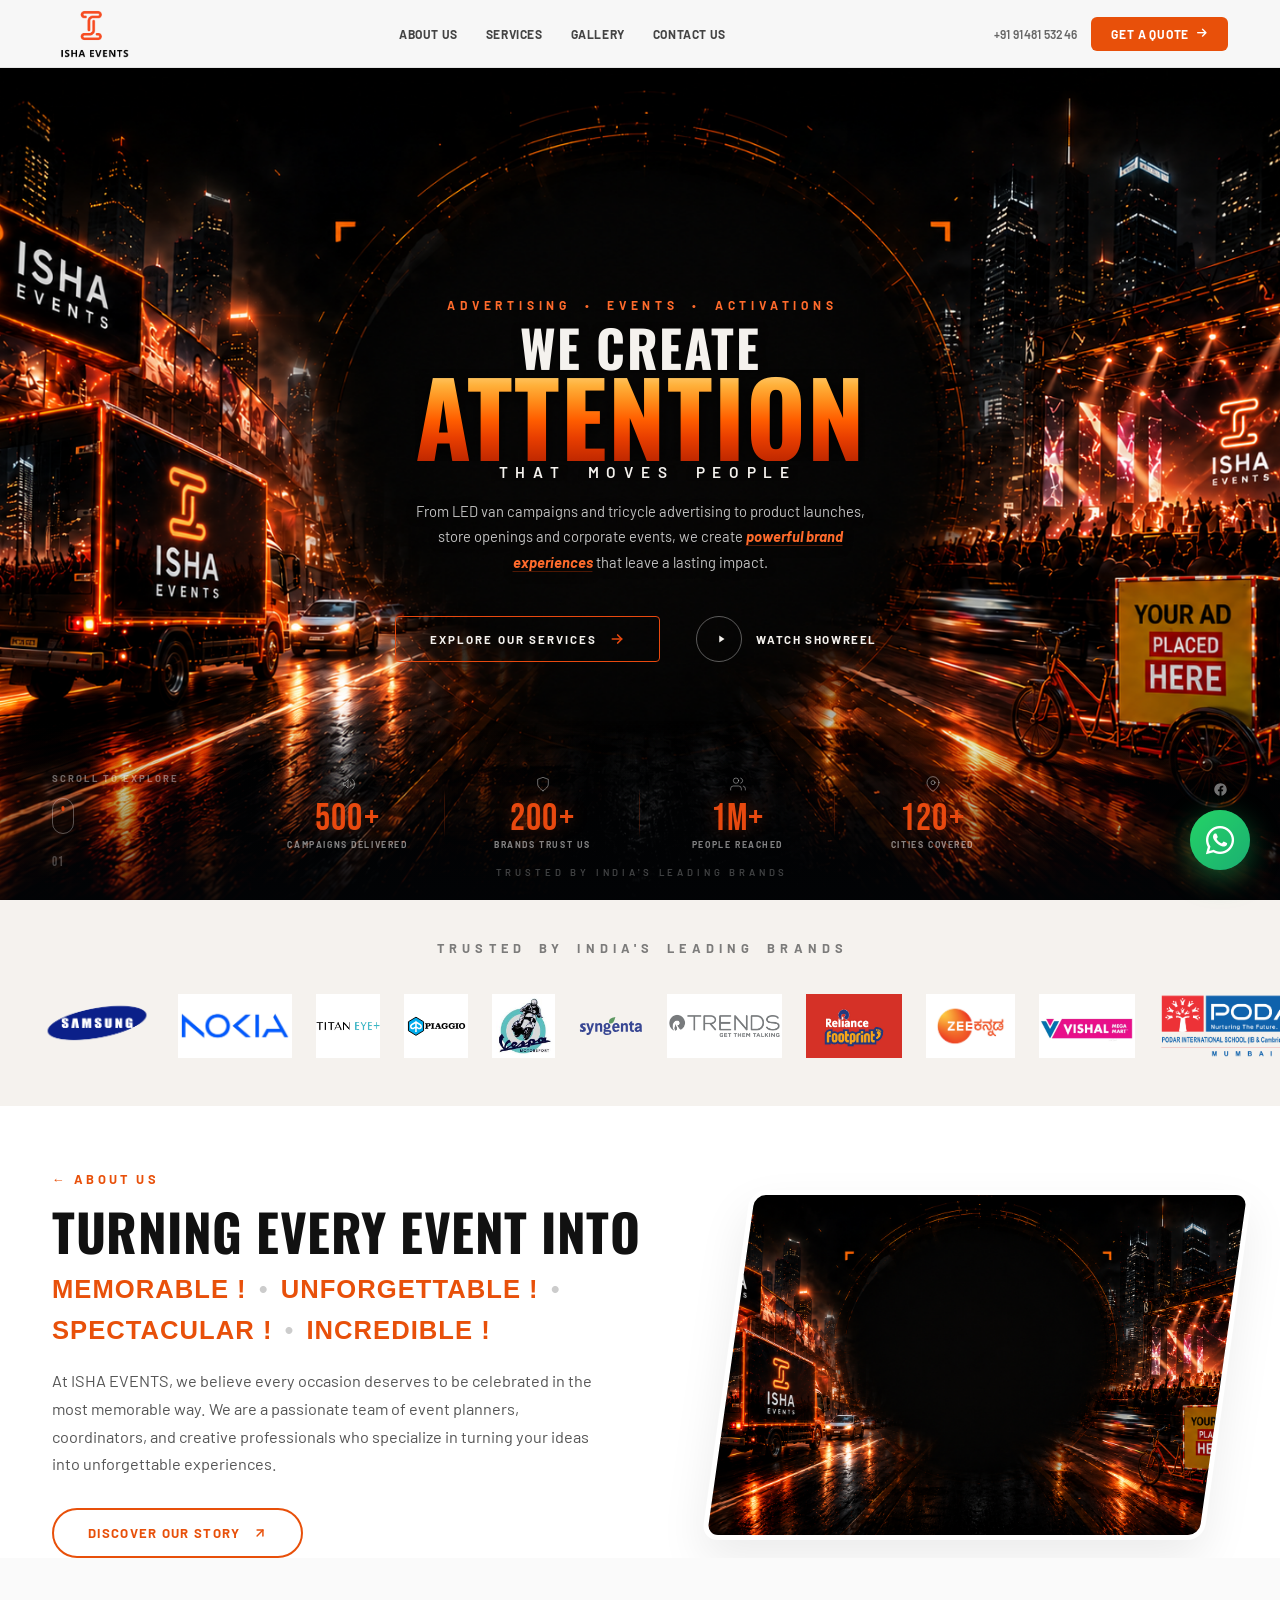
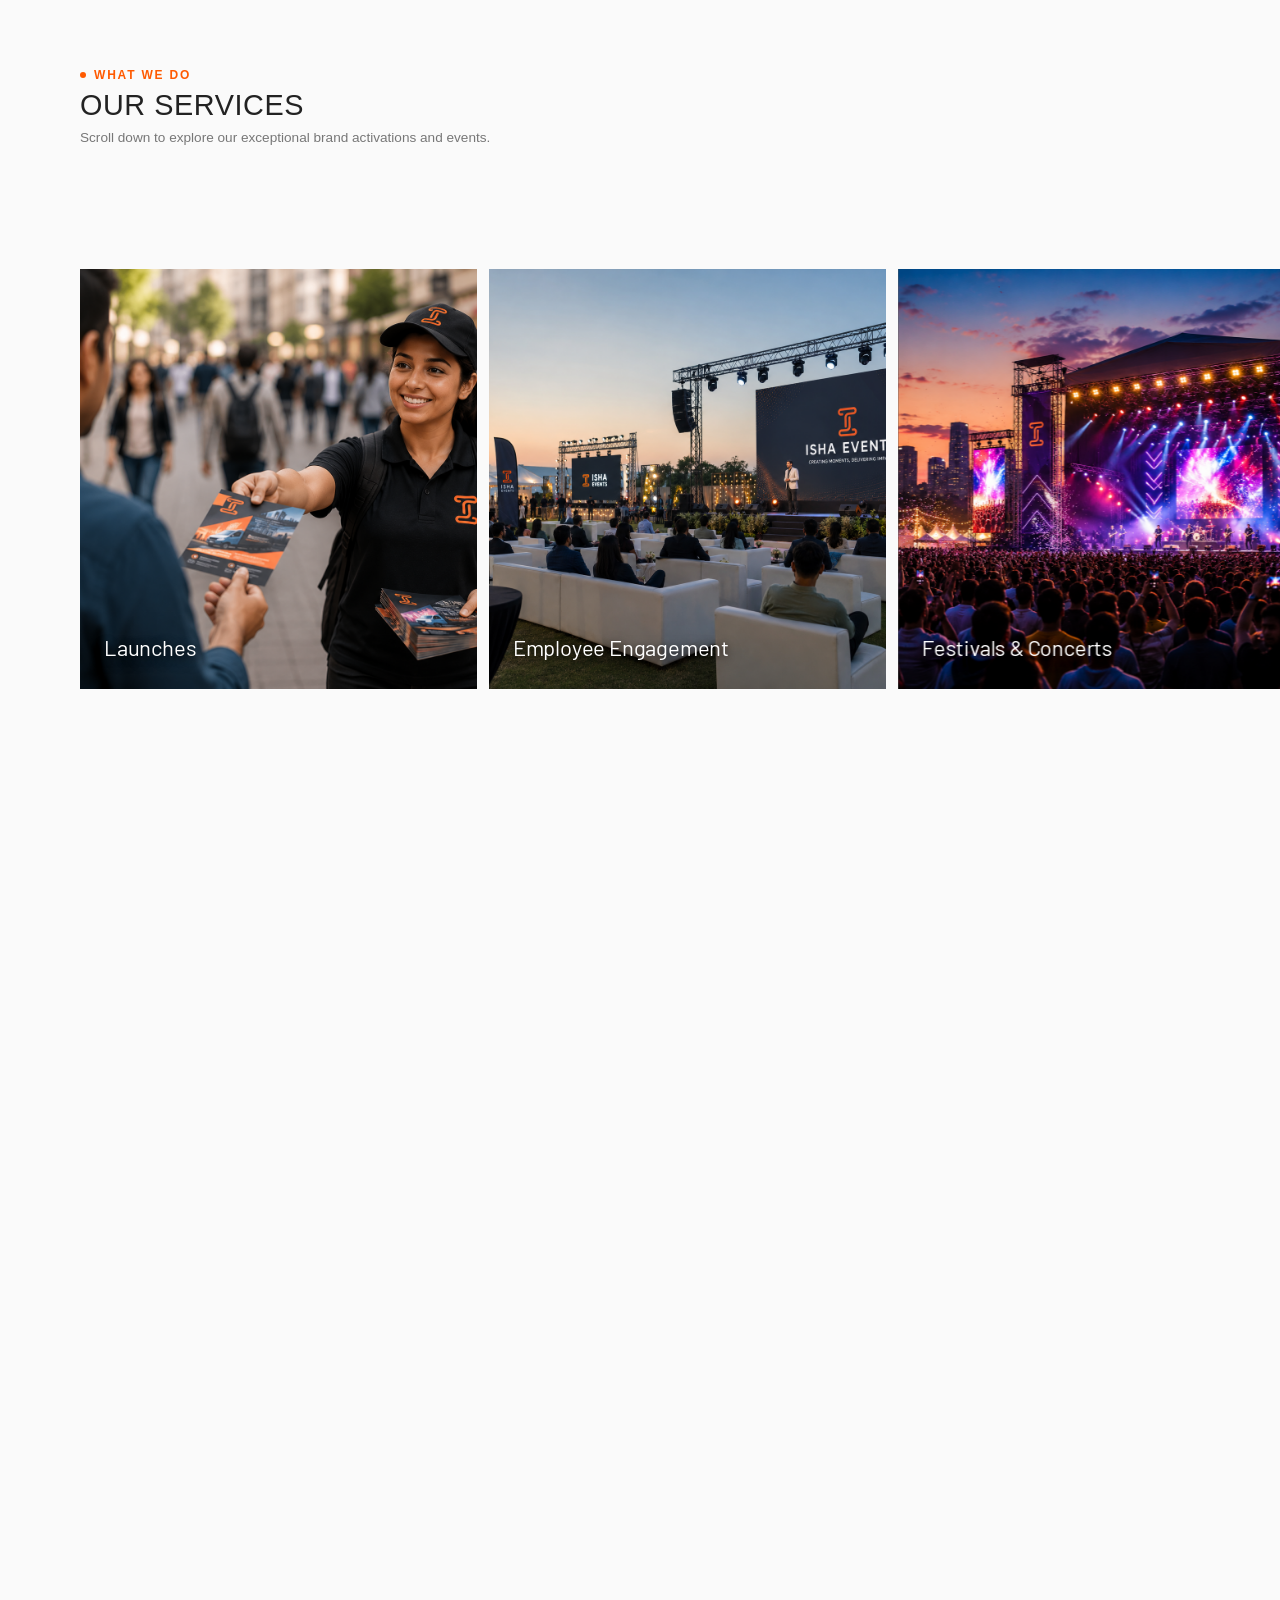
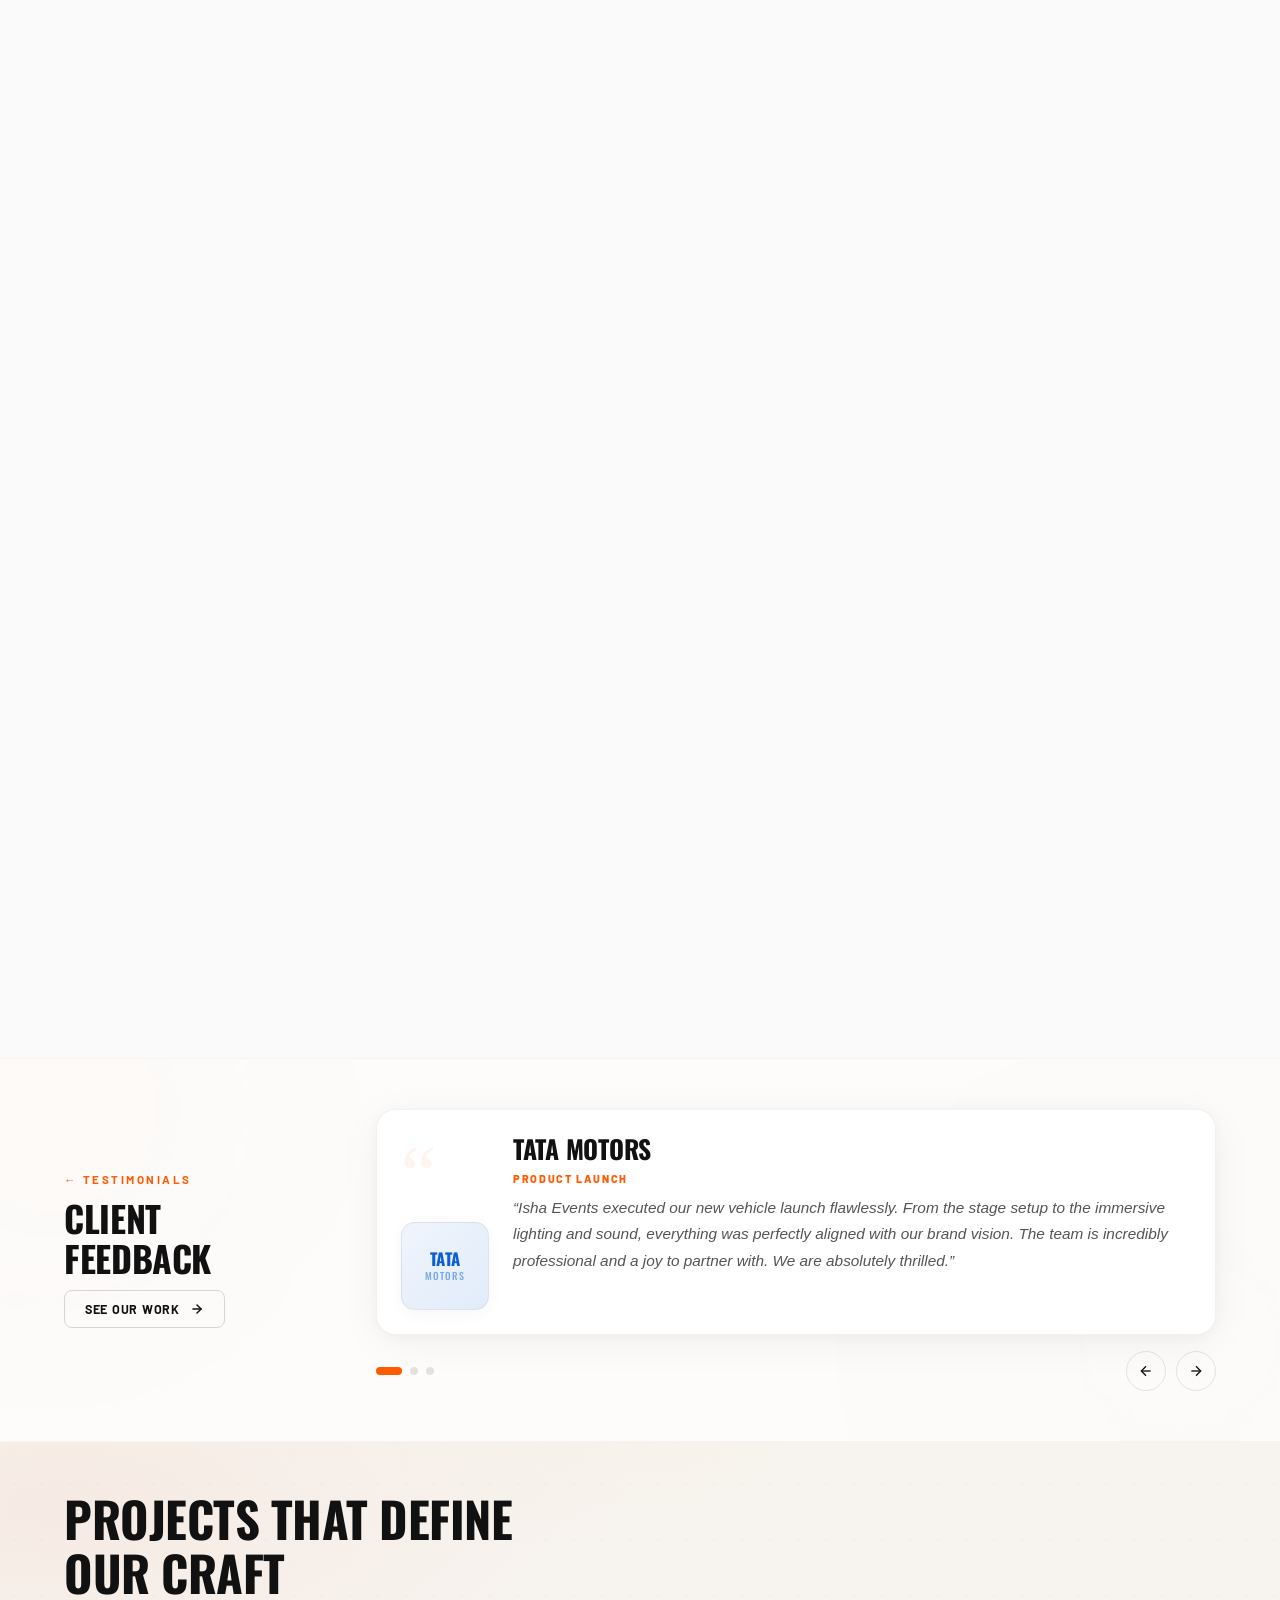
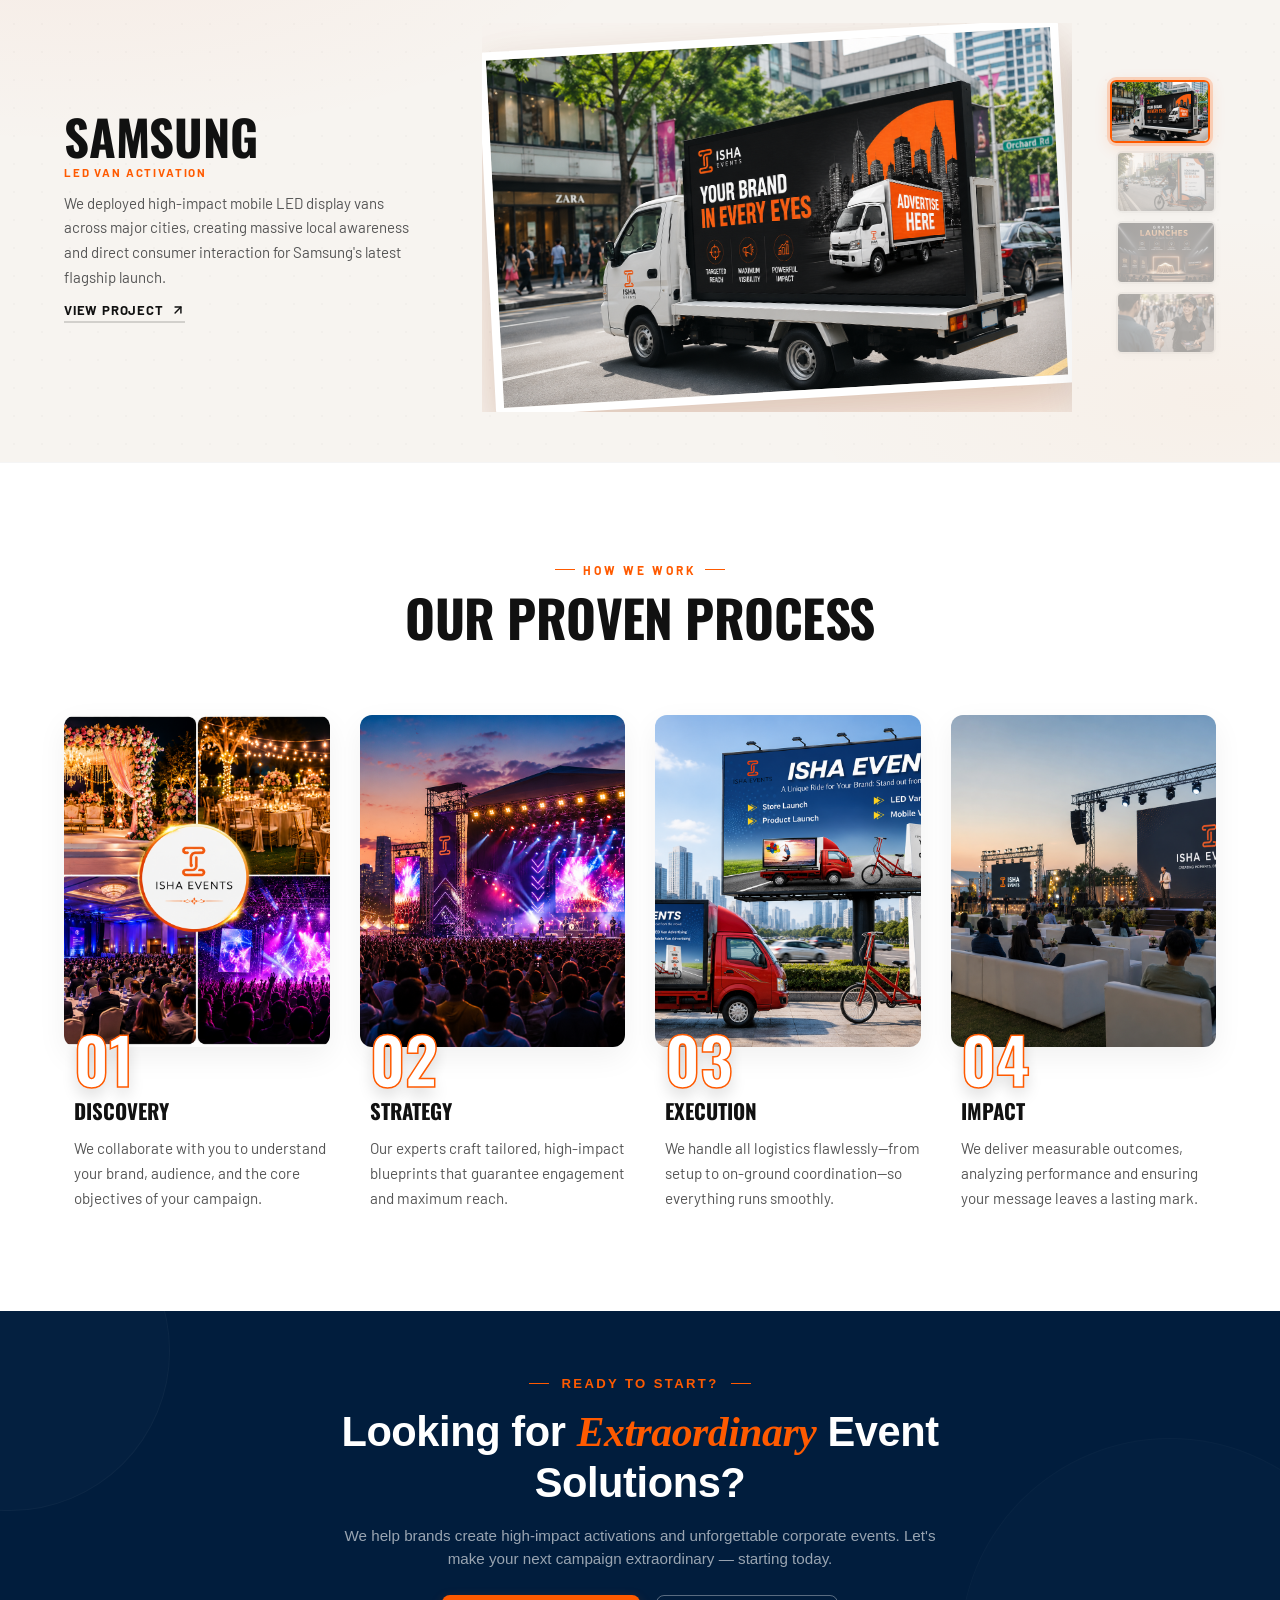
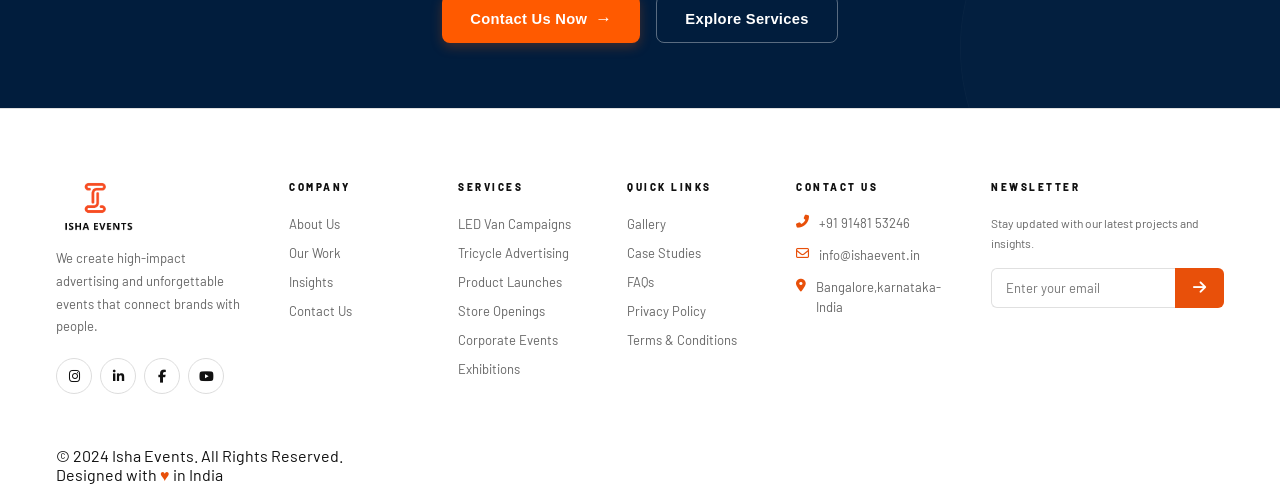
==== commit d0dcd00e: "feat: implement Our Process section and add reveal animations to existing components" ====
--- a/index.html
+++ b/index.html
@@ -1980,6 +1980,150 @@
       .t-desc { font-size: 0.82rem !important; }
     }
 
+
+    /* ════ OUR PROCESS SECTION (WITH IMAGES) ════ */
+    .process-section {
+      background: #FFFFFF !important;
+      padding: 100px 0 !important;
+      font-family: 'Barlow', sans-serif !important;
+      border-top: 1px solid rgba(0,0,0,0.04) !important;
+    }
+
+    .process-container {
+      max-width: 1200px !important;
+      width: 90% !important;
+      margin: 0 auto !important;
+    }
+
+    .process-top {
+      text-align: center !important;
+      margin-bottom: 70px !important;
+      display: flex !important;
+      flex-direction: column !important;
+      align-items: center !important;
+      gap: 12px !important;
+    }
+
+    .process-tag {
+      font-size: 0.75rem !important;
+      font-weight: 700 !important;
+      letter-spacing: 0.25em !important;
+      color: #ff5a00 !important;
+      text-transform: uppercase !important;
+      display: flex !important;
+      align-items: center !important;
+      gap: 8px !important;
+    }
+
+    .process-tag::before, .process-tag::after {
+      content: '' !important;
+      width: 20px !important;
+      height: 1.5px !important;
+      background: #ff5a00 !important;
+      display: inline-block !important;
+    }
+
+    .process-hl {
+      font-family: 'Oswald', sans-serif !important;
+      font-size: clamp(2.2rem, 4vw, 3.2rem) !important;
+      color: #111111 !important;
+      margin: 0 !important;
+      text-transform: uppercase !important;
+      line-height: 1.1 !important;
+      letter-spacing: -0.01em !important;
+    }
+
+    .process-grid {
+      display: grid !important;
+      grid-template-columns: repeat(4, 1fr) !important;
+      gap: 30px !important;
+    }
+
+    .process-step {
+      display: flex !important;
+      flex-direction: column !important;
+      position: relative !important;
+      group: hover !important;
+    }
+
+    .p-image-wrapper {
+      width: 100% !important;
+      aspect-ratio: 4/5 !important;
+      border-radius: 12px !important;
+      overflow: hidden !important;
+      margin-bottom: 24px !important;
+      position: relative !important;
+      background: #f4f4f4 !important;
+      box-shadow: 0 10px 30px rgba(0,0,0,0.06) !important;
+      transition: transform 0.4s ease, box-shadow 0.4s ease !important;
+    }
+
+    .p-image-wrapper img {
+      width: 100% !important;
+      height: 100% !important;
+      object-fit: cover !important;
+      transition: transform 0.8s cubic-bezier(0.16, 1, 0.3, 1) !important;
+    }
+
+    .process-step:hover .p-image-wrapper {
+      transform: translateY(-8px) !important;
+      box-shadow: 0 15px 40px rgba(255,90,0,0.12) !important;
+    }
+
+    .process-step:hover .p-image-wrapper img {
+      transform: scale(1.05) !important;
+    }
+
+    .p-step-num {
+      font-family: 'Oswald', sans-serif !important;
+      font-size: 4rem !important;
+      font-weight: 700 !important;
+      color: #FFFFFF !important;
+      -webkit-text-stroke: 1.5px #ff5a00 !important;
+      text-shadow: 0 8px 16px rgba(0,0,0,0.15) !important;
+      line-height: 1 !important;
+      margin-top: -45px !important;
+      margin-bottom: 5px !important;
+      margin-left: 10px !important;
+      position: relative !important;
+      z-index: 2 !important;
+      transition: all 0.4s ease !important;
+    }
+
+    .process-step:hover .p-step-num {
+      transform: scale(1.05) !important;
+    }
+
+    .p-title {
+      font-family: 'Oswald', sans-serif !important;
+      font-size: 1.3rem !important;
+      color: #111111 !important;
+      margin: 0 0 10px 0 !important;
+      text-transform: uppercase !important;
+      padding-left: 10px !important;
+    }
+
+    .p-desc {
+      font-size: 0.95rem !important;
+      color: #555555 !important;
+      line-height: 1.65 !important;
+      margin: 0 !important;
+      padding-left: 10px !important;
+    }
+
+    @media (max-width: 1024px) {
+      .process-grid {
+        grid-template-columns: repeat(2, 1fr) !important;
+        gap: 50px 30px !important;
+      }
+    }
+
+    @media (max-width: 600px) {
+      .process-section { padding: 60px 0 !important; }
+      .process-top { margin-bottom: 40px !important; }
+      .process-grid { grid-template-columns: 1fr !important; gap: 40px !important; }
+      .p-image-wrapper { aspect-ratio: 16/10 !important; }
+    }
 
     /* Footer styles are loaded dynamically with footer.html */
   </style>
@@ -2173,7 +2317,7 @@
 <div class="services-scroll-container" id="services">
   <div class="services-sticky-wrapper">
     <div class="services-container">
-      <div class="services-header">
+      <div class="services-header reveal-up">
         <div class="services-tag">WHAT WE DO</div>
         <h2 class="services-hl">OUR SERVICES</h2>
         <p class="services-subtitle">Scroll down to explore our exceptional brand activations and events.</p>
@@ -2268,13 +2412,13 @@
 </div>
 
 <!-- ════ TESTIMONIALS SECTION ════ -->
-<section class="testimonials-section sr">
+<section class="testimonials-section">
   <div class="testi-bg-glow-1"></div>
   <div class="testi-bg-glow-2"></div>
 
   <div class="testi-wrapper">
     <!-- Left: Heading column -->
-    <div class="testi-left">
+    <div class="testi-left sr-left">
       <div class="testi-tag">← TESTIMONIALS</div>
       <h2 class="testi-title">Client<br>Feedback</h2>
       <a href="gallery.html" class="testi-btn">
@@ -2287,7 +2431,7 @@
     </div>
 
     <!-- Right: Slider column -->
-    <div class="testi-right">
+    <div class="testi-right sr-right" style="transition-delay: 0.2s;">
       <div class="testi-slider-container">
         <div class="testi-track" id="testiTrack">
 
@@ -2364,13 +2508,13 @@
 <!-- ════ FEATURED PROJECTS SECTION ════ -->
 <section class="sec-projects" id="projects">
   <div class="projects-container">
-    <div class="projects-top">
+    <div class="projects-top reveal-up">
       <h2 class="projects-main-title">Projects That Define<br>Our Craft</h2>
     </div>
     
     <div class="projects-grid">
       <!-- Left Column: Content -->
-      <div class="proj-left-col">
+      <div class="proj-left-col sr-left">
         <div class="proj-content-wrapper">
           <div class="proj-brand-header">
             <h3 class="proj-brand-name" id="activeProjBrand">Samsung</h3>
@@ -2390,7 +2534,7 @@
       </div>
       
       <!-- Center Column: Tilted Active Image Slider -->
-      <div class="proj-center-col">
+      <div class="proj-center-col reveal-up" style="transition-delay: 0.2s;">
         <div class="proj-image-tilt-container">
           <div class="proj-image-track" id="projImageTrack">
             <!-- Slide 1 -->
@@ -2422,7 +2566,7 @@
       </div>
       
       <!-- Right Column: Vertical Thumbnails -->
-      <div class="proj-right-col">
+      <div class="proj-right-col sr-right" style="transition-delay: 0.4s;">
         <div class="proj-thumbnails-stack" id="projThumbnailsStack">
           <!-- Thumbnail 1 (Active) -->
           <div class="proj-thumb-card active" data-index="0">
@@ -2679,6 +2823,54 @@
   });
 </script>
 
+<!-- ════ OUR PROCESS SECTION ════ -->
+<section class="process-section" id="process">
+  <div class="process-container">
+    <div class="process-top reveal-up">
+      <div class="process-tag">HOW WE WORK</div>
+      <h2 class="process-hl">Our Proven Process</h2>
+    </div>
+    <div class="process-grid">
+      <!-- Step 1 -->
+      <div class="process-step sr-left" style="transition-delay: 0.1s;">
+        <div class="p-image-wrapper">
+          <img src="images/social.png" alt="Discovery Phase">
+        </div>
+        <div class="p-step-num">01</div>
+        <h3 class="p-title">Discovery</h3>
+        <p class="p-desc">We collaborate with you to understand your brand, audience, and the core objectives of your campaign.</p>
+      </div>
+      <!-- Step 2 -->
+      <div class="process-step sr-left" style="transition-delay: 0.2s;">
+        <div class="p-image-wrapper">
+          <img src="images/events.png" alt="Strategy Phase">
+        </div>
+        <div class="p-step-num">02</div>
+        <h3 class="p-title">Strategy</h3>
+        <p class="p-desc">Our experts craft tailored, high-impact blueprints that guarantee engagement and maximum reach.</p>
+      </div>
+      <!-- Step 3 -->
+      <div class="process-step sr-left" style="transition-delay: 0.3s;">
+        <div class="p-image-wrapper">
+          <img src="images/outdoor.png" alt="Execution Phase">
+        </div>
+        <div class="p-step-num">03</div>
+        <h3 class="p-title">Execution</h3>
+        <p class="p-desc">We handle all logistics flawlessly—from setup to on-ground coordination—so everything runs smoothly.</p>
+      </div>
+      <!-- Step 4 -->
+      <div class="process-step sr-left" style="transition-delay: 0.4s;">
+        <div class="p-image-wrapper">
+          <img src="images/employee.png" alt="Impact Phase">
+        </div>
+        <div class="p-step-num">04</div>
+        <h3 class="p-title">Impact</h3>
+        <p class="p-desc">We deliver measurable outcomes, analyzing performance and ensuring your message leaves a lasting mark.</p>
+      </div>
+    </div>
+  </div>
+</section>
+
 <!-- ════ CALL TO ACTION SECTION ════ -->
 <section class="cta-section sr">
   <!-- Translucent Background Circles exactly like screenshot -->
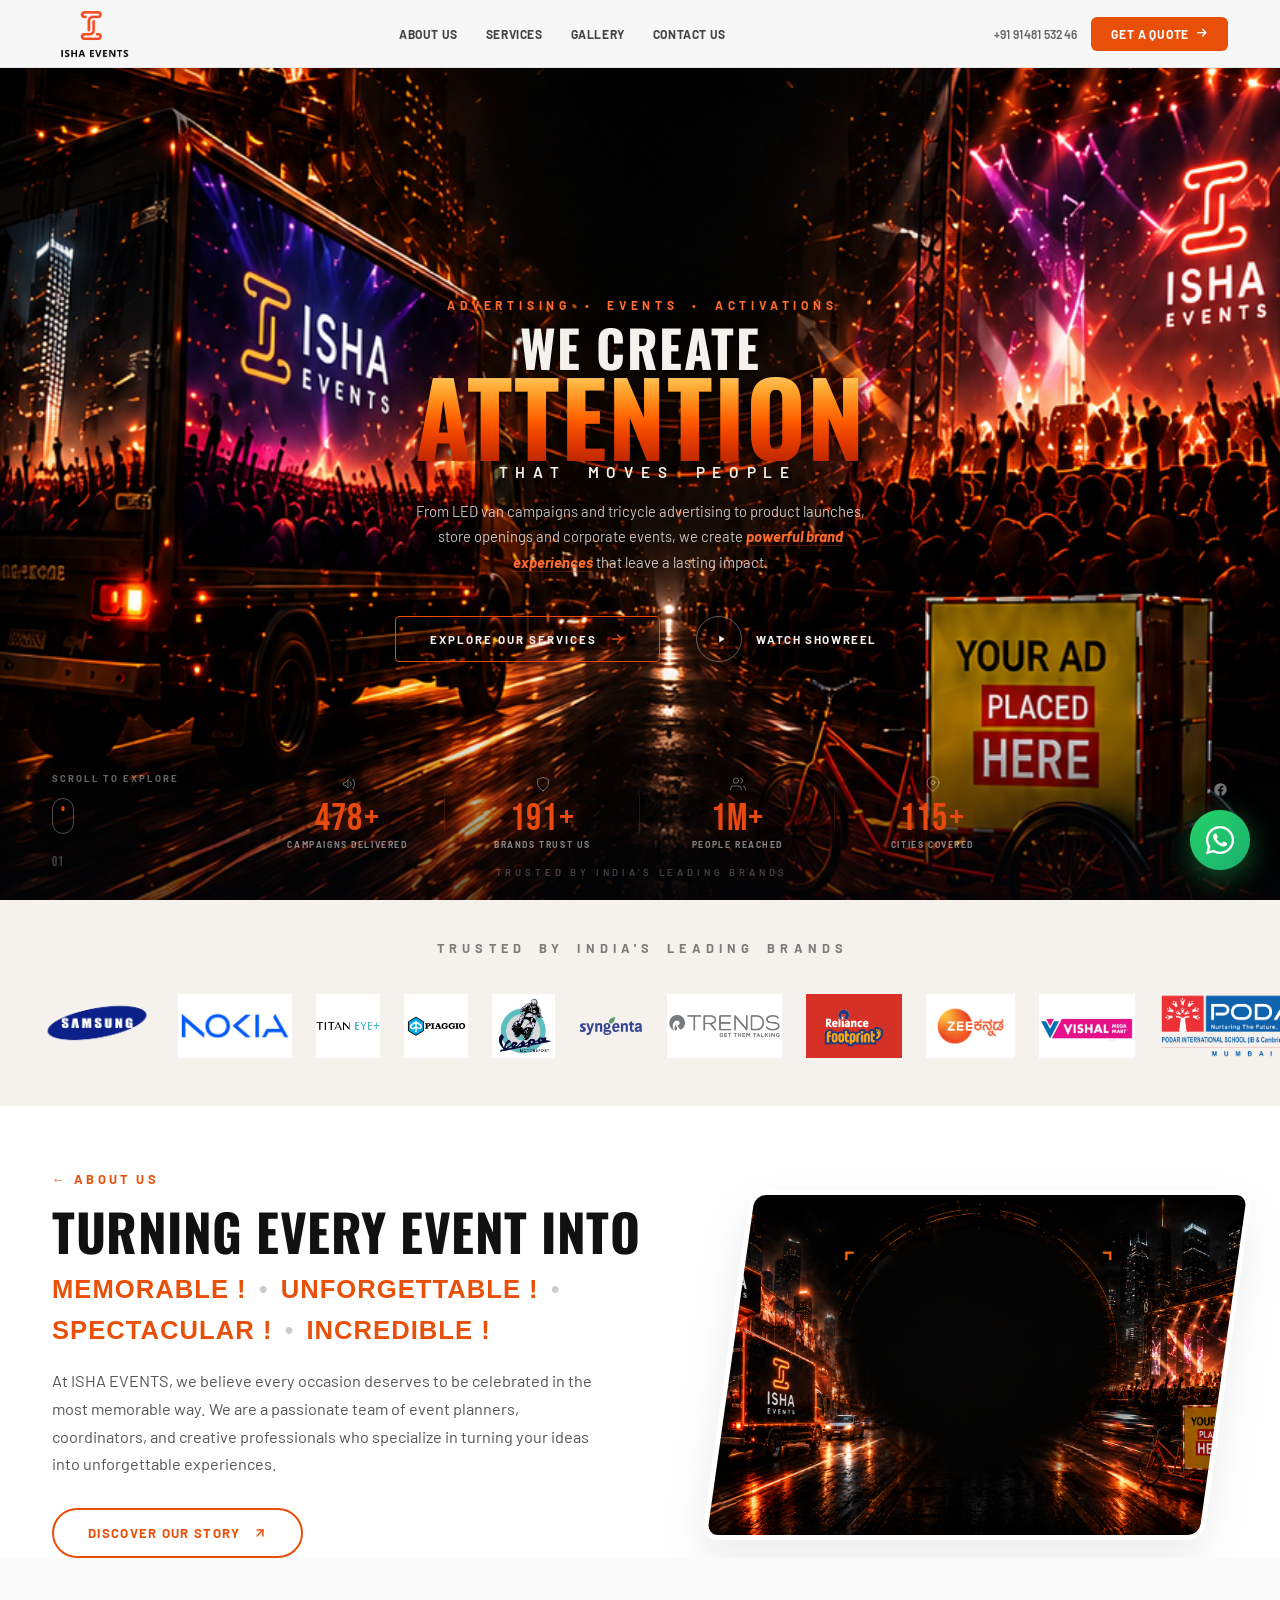
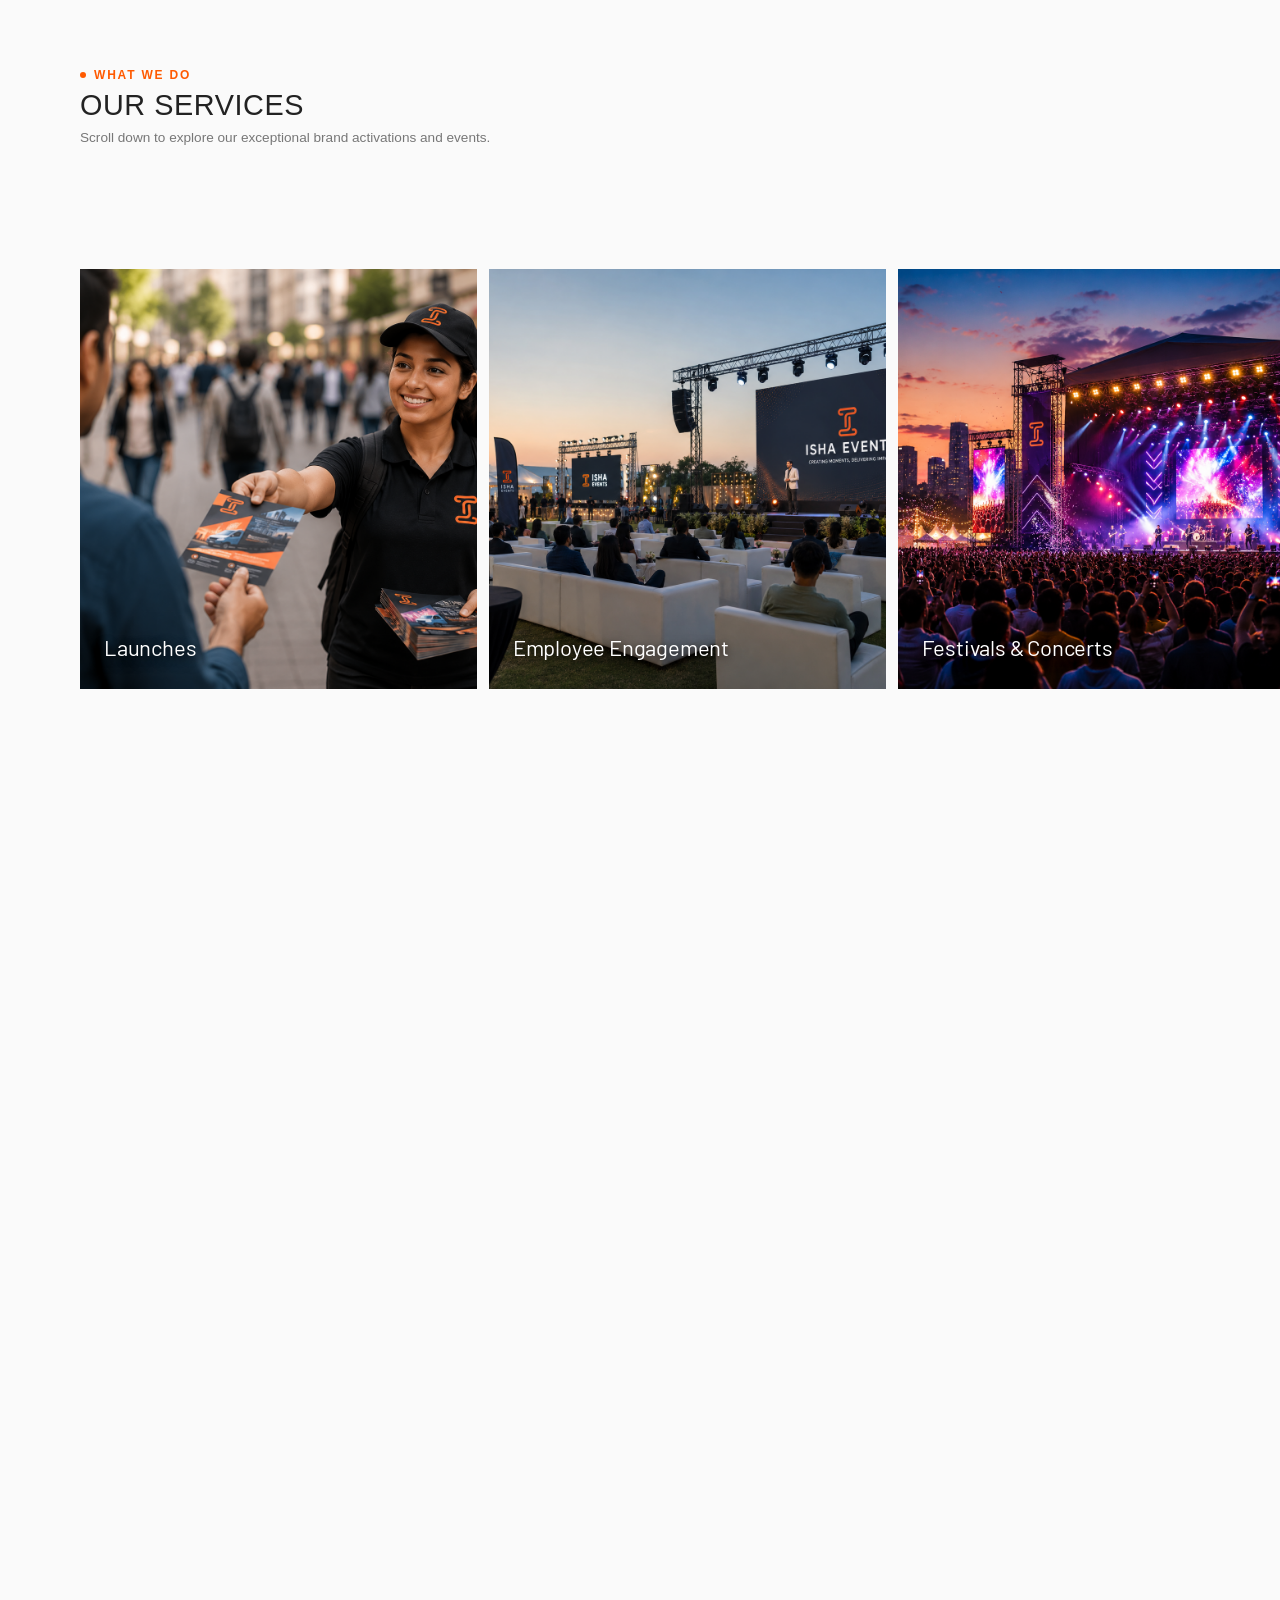
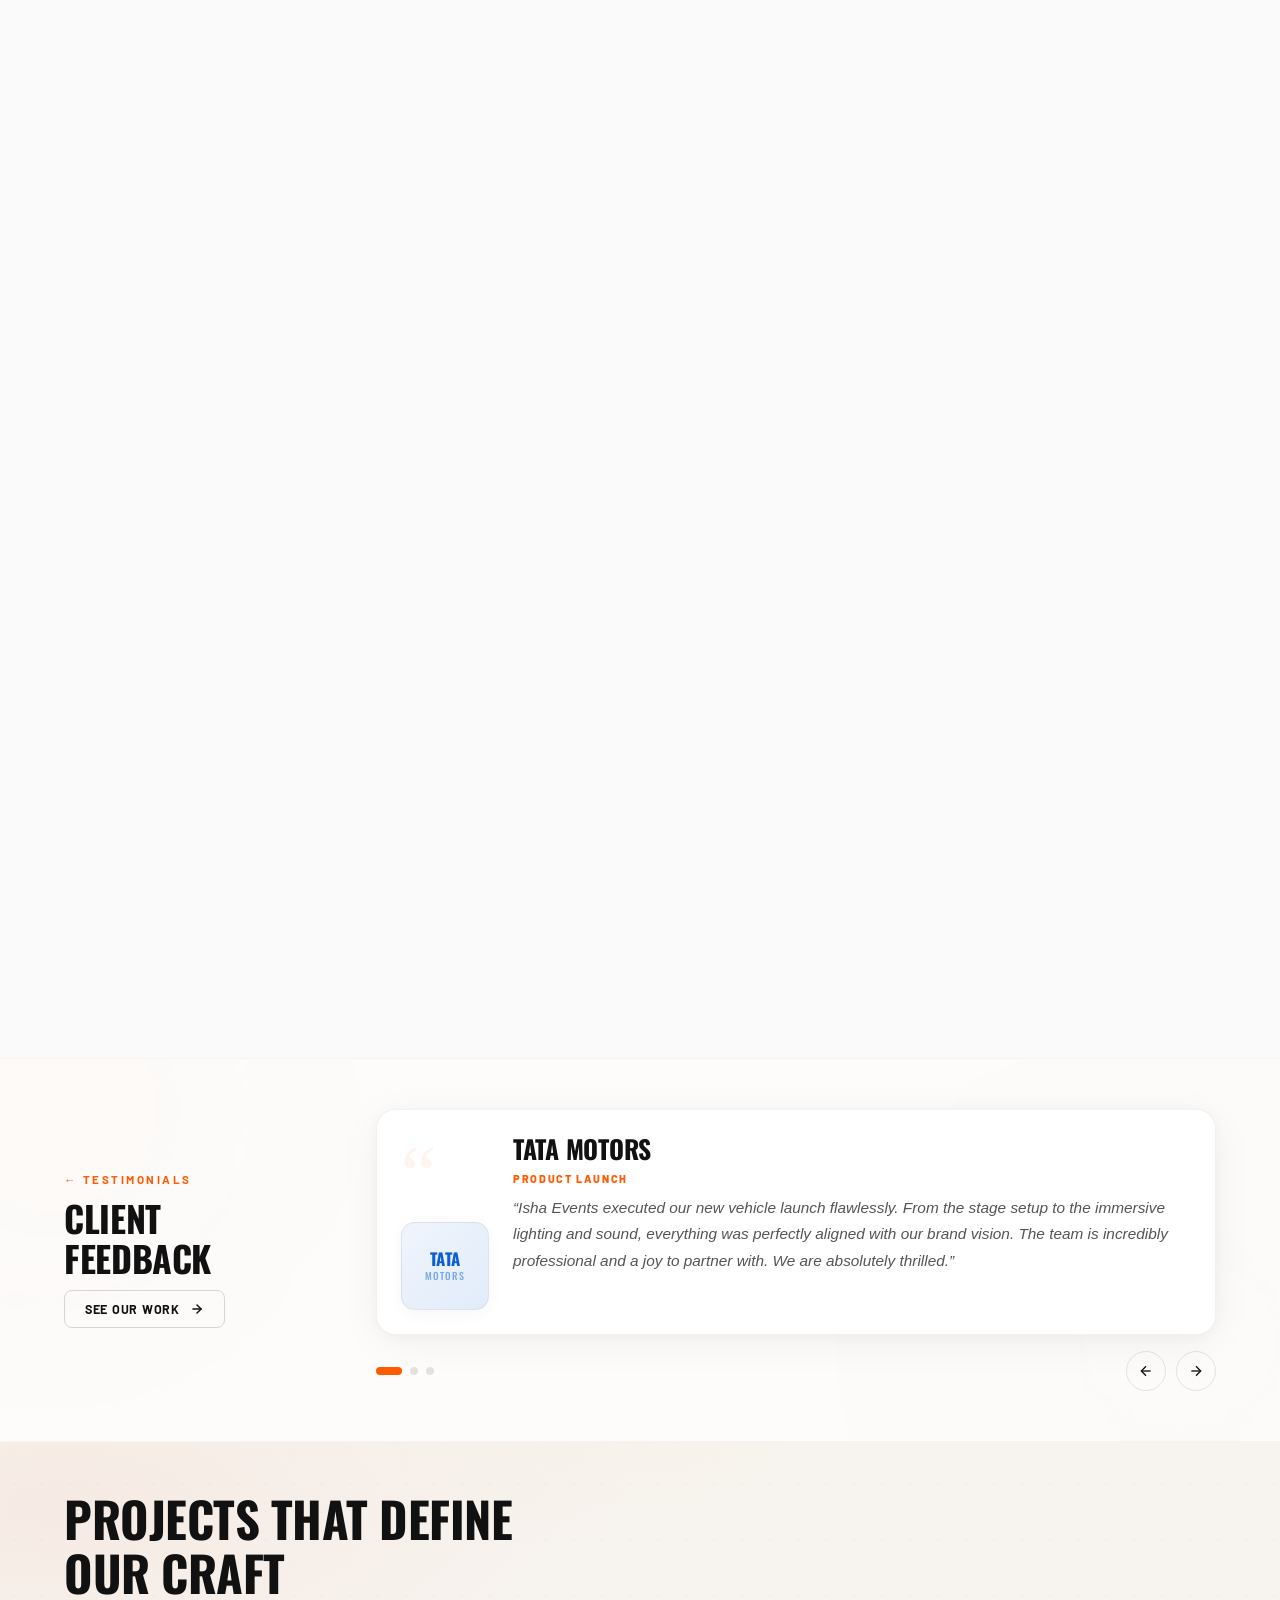
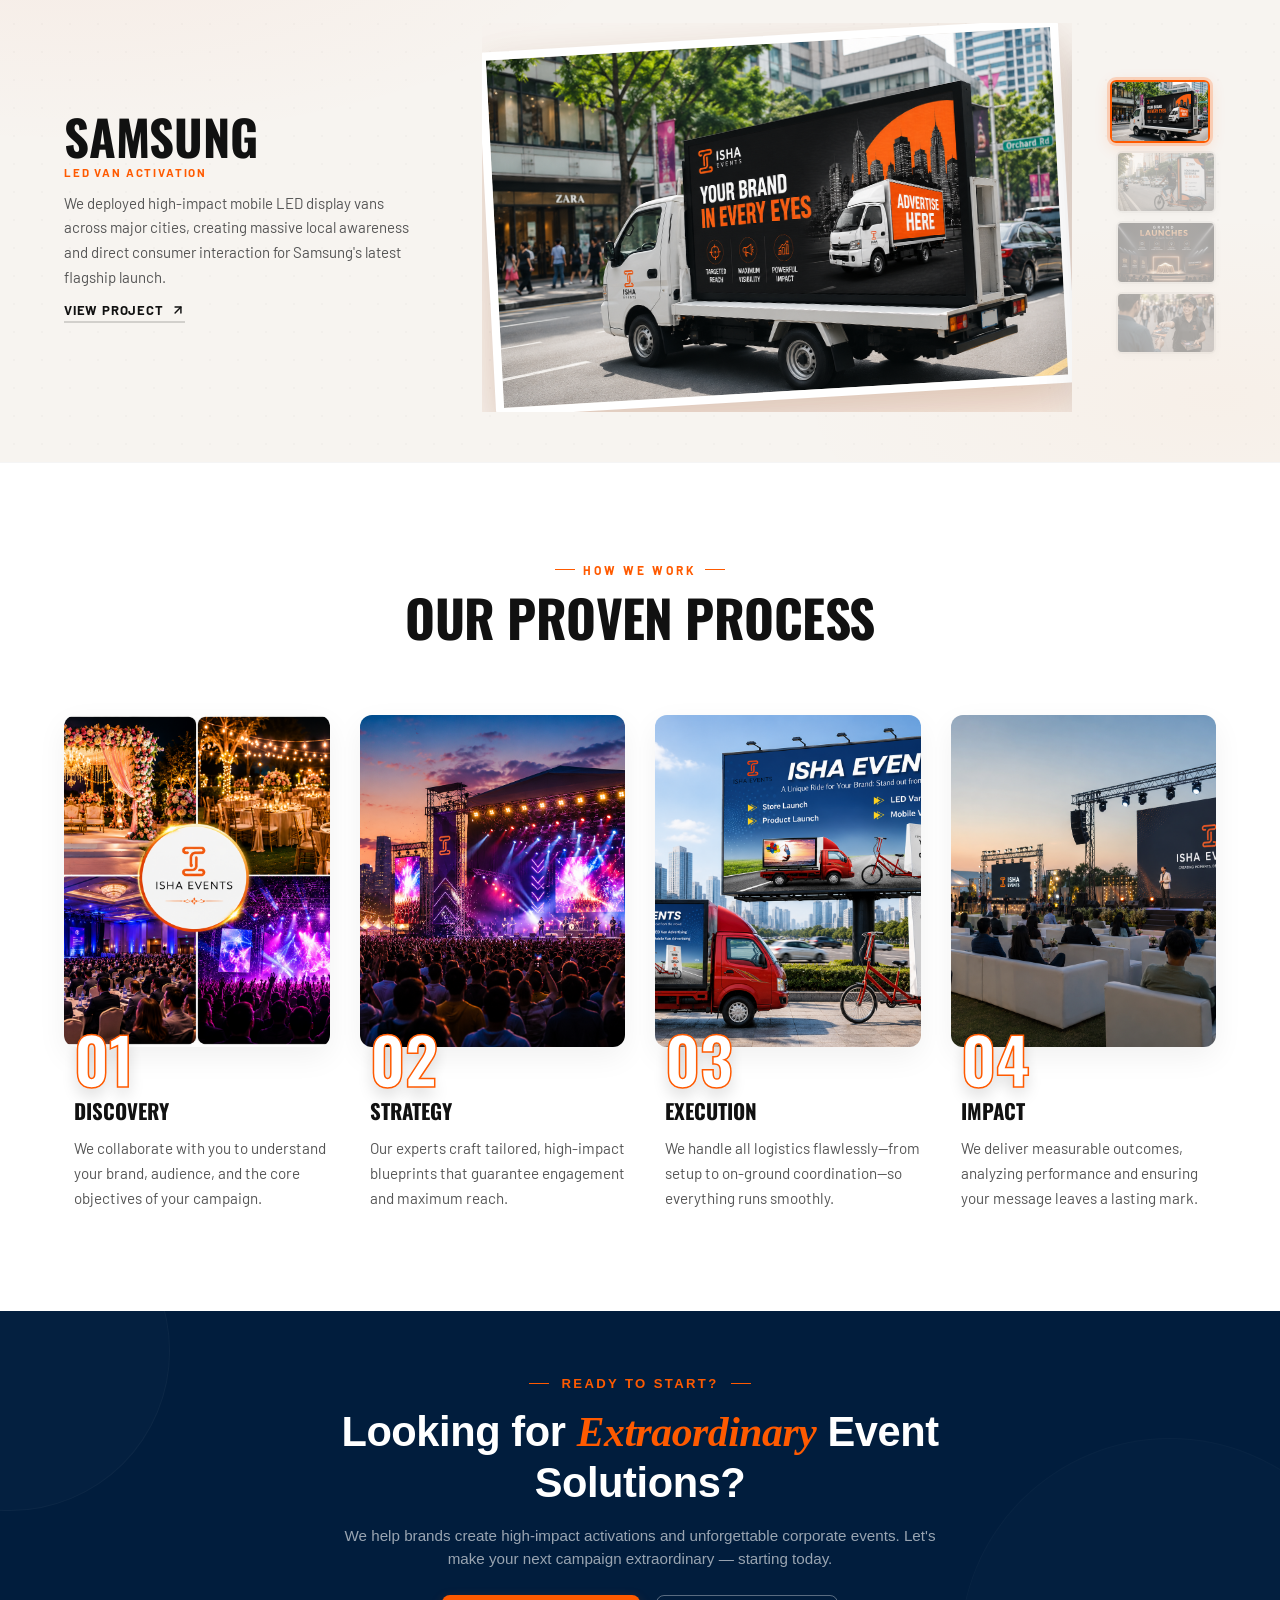
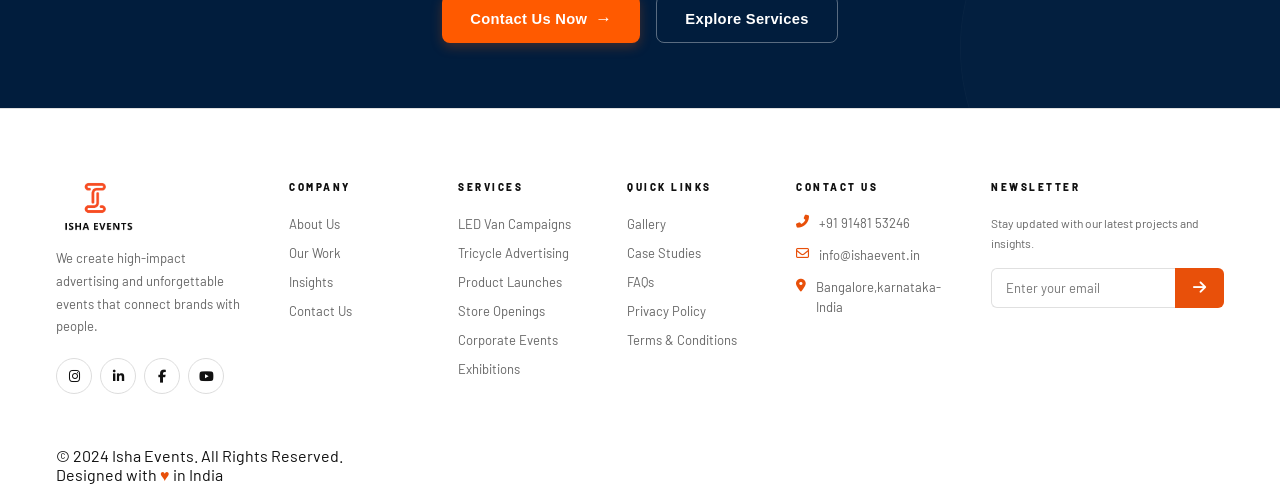
==== commit 3febbeb3: "refactor: remove preloader component and optimize hero animation reveal timing" ====
--- a/index.html
+++ b/index.html
@@ -35,25 +35,7 @@
       -webkit-font-smoothing: antialiased;
     }
 
-    /* ════════ PRELOADER ════════ */
-    #preloader {
-      position: fixed; inset: 0; z-index: 9999;
-      display: flex; align-items: center; justify-content: center;
-      background: var(--dark);
-      transition: opacity .7s ease, visibility .7s ease;
-    }
-    .pre-content { display: flex; flex-direction: column; align-items: center; gap: 16px; z-index: 10; }
-    .pre-brand { font-family: 'Bebas Neue', cursive; font-size: 1.8rem; letter-spacing: .3em; color: var(--white); }
-    .pre-brand b { color: var(--orange); }
-    .pre-track { width: 200px; height: 2px; background: rgba(255,255,255,.06); border-radius: 10px; overflow: hidden; }
-    .pre-fill { width: 0%; height: 100%; background: var(--orange); box-shadow: 0 0 8px var(--orange); transition: width .2s ease; }
-    .pre-pct { font-size: .65rem; letter-spacing: .15em; color: rgba(255,255,255,.3); }
-    .pre-panel { position: absolute; width: 100%; height: 50%; background: var(--dark); z-index: 5; transition: transform 1.1s cubic-bezier(.85,0,.15,1); }
-    .pre-panel.t { top: 0; }
-    .pre-panel.b { bottom: 0; }
-    body.go .pre-panel.t { transform: translateY(-100%); }
-    body.go .pre-panel.b { transform: translateY(100%); }
-    body.go #preloader { pointer-events: none; opacity: 0; visibility: hidden; }
+
 
     /* ════════ HERO ════════ */
     #hero {
@@ -2132,17 +2114,6 @@
 
 <!-- HEADER PLACEHOLDER -->
 <div id="header-container"></div>
-
-<!-- PRELOADER -->
-<div id="preloader">
-  <div class="pre-panel t"></div>
-  <div class="pre-panel b"></div>
-  <div class="pre-content">
-    <div class="pre-brand"><b>ISHA</b> EVENTS</div>
-    <div class="pre-track"><div class="pre-fill" id="pf"></div></div>
-    <div class="pre-pct" id="pp">0%</div>
-  </div>
-</div>
 
 <!-- HERO -->
 <section id="hero">
@@ -2226,14 +2197,14 @@
 <!-- ════ TRUSTED BY SECTION ════ -->
 <section id="trusted">
   <div class="t-head">
-    <span class="reveal-up" style="transition-delay: 0.1s;">TRUSTED</span>
-    <span class="reveal-up" style="transition-delay: 0.2s;">BY</span>
-    <span class="reveal-up" style="transition-delay: 0.3s;">INDIA'S</span>
-    <span class="reveal-up" style="transition-delay: 0.4s;">LEADING</span>
-    <span class="reveal-up" style="transition-delay: 0.5s;">BRANDS</span>
+    <span class="reveal-up" style="transition-delay: 0s;">TRUSTED</span>
+    <span class="reveal-up" style="transition-delay: 0.05s;">BY</span>
+    <span class="reveal-up" style="transition-delay: 0.1s;">INDIA'S</span>
+    <span class="reveal-up" style="transition-delay: 0.15s;">LEADING</span>
+    <span class="reveal-up" style="transition-delay: 0.2s;">BRANDS</span>
   </div>
   
-  <div class="t-logos-container reveal-up" style="transition-delay: 0.6s;">
+  <div class="t-logos-container reveal-up" style="transition-delay: 0.3s;">
     <div class="t-logos-track">
       <!-- Original Set -->
       <div class="t-logo"><img src="images/original-samsung-logo-10.png" alt="Samsung"></div>
@@ -2745,16 +2716,12 @@
     });
   }
   
-  // Trigger count-up when preloader finishes
-  const bodyObserver = new MutationObserver((mutations) => {
-    mutations.forEach(m => {
-      if (m.target === document.body && document.body.classList.contains('go')) {
-        setTimeout(animateCountUp, 2100); // match stat stagger delay
-        bodyObserver.disconnect();
-      }
-    });
-  });
-  bodyObserver.observe(document.body, { attributes: true, attributeFilter: ['class'] });
+  // Trigger count-up shortly after page load
+  if (document.readyState === 'loading') {
+    document.addEventListener('DOMContentLoaded', () => setTimeout(animateCountUp, 1500));
+  } else {
+    setTimeout(animateCountUp, 1500);
+  }
 
   // ── Testimonials Slider with Dots + Swipe ──
   document.addEventListener('DOMContentLoaded', () => {
@@ -2900,45 +2867,6 @@
 <div id="footer-container"></div>
 
 <script>
-(function(){
-  const bar=document.getElementById('pf'), txt=document.getElementById('pp');
-  const res=[...document.images,...document.querySelectorAll('link[rel="stylesheet"]')];
-  let d=0,t=res.length||1,c=0,g=0;
-  
-  function tick(){
-    c+=(g-c)*.12;
-    if(bar)bar.style.width=c+'%';
-    if(txt)txt.textContent=Math.round(c)+'%';
-    if(c<99.5)requestAnimationFrame(tick);
-    else{
-      if(bar)bar.style.width='100%';
-      if(txt)txt.textContent='100%';
-      setTimeout(()=>document.body.classList.add('go'),350);
-    }
-  }
-  requestAnimationFrame(tick);
-  
-  function inc(){d++;g=(d/t)*100;}
-  
-  // Register fallback timers first
-  setTimeout(()=>g=100,2000);
-  window.addEventListener('load',()=>g=100);
-  
-  res.forEach(e=>{
-    try {
-      if(e.complete || (e.sheet && e.sheet.cssRules)) {
-        inc();
-      } else {
-        e.onload=inc;
-        e.onerror=inc;
-      }
-    } catch(err) {
-      e.onload=inc;
-      e.onerror=inc;
-    }
-  });
-})();
-
 // Load Header component script
 const headerScript = document.createElement('script');
 headerScript.src = 'header.js?v=' + new Date().getTime();
@@ -3062,6 +2990,11 @@
 } else {
   initScrollRevealAndHorizontalScroll();
 }
+
+// Trigger initial hero animations shortly after load so browser can paint initial state first
+setTimeout(() => {
+  document.body.classList.add('go');
+}, 100);
 </script>
 </body>
 </html>
